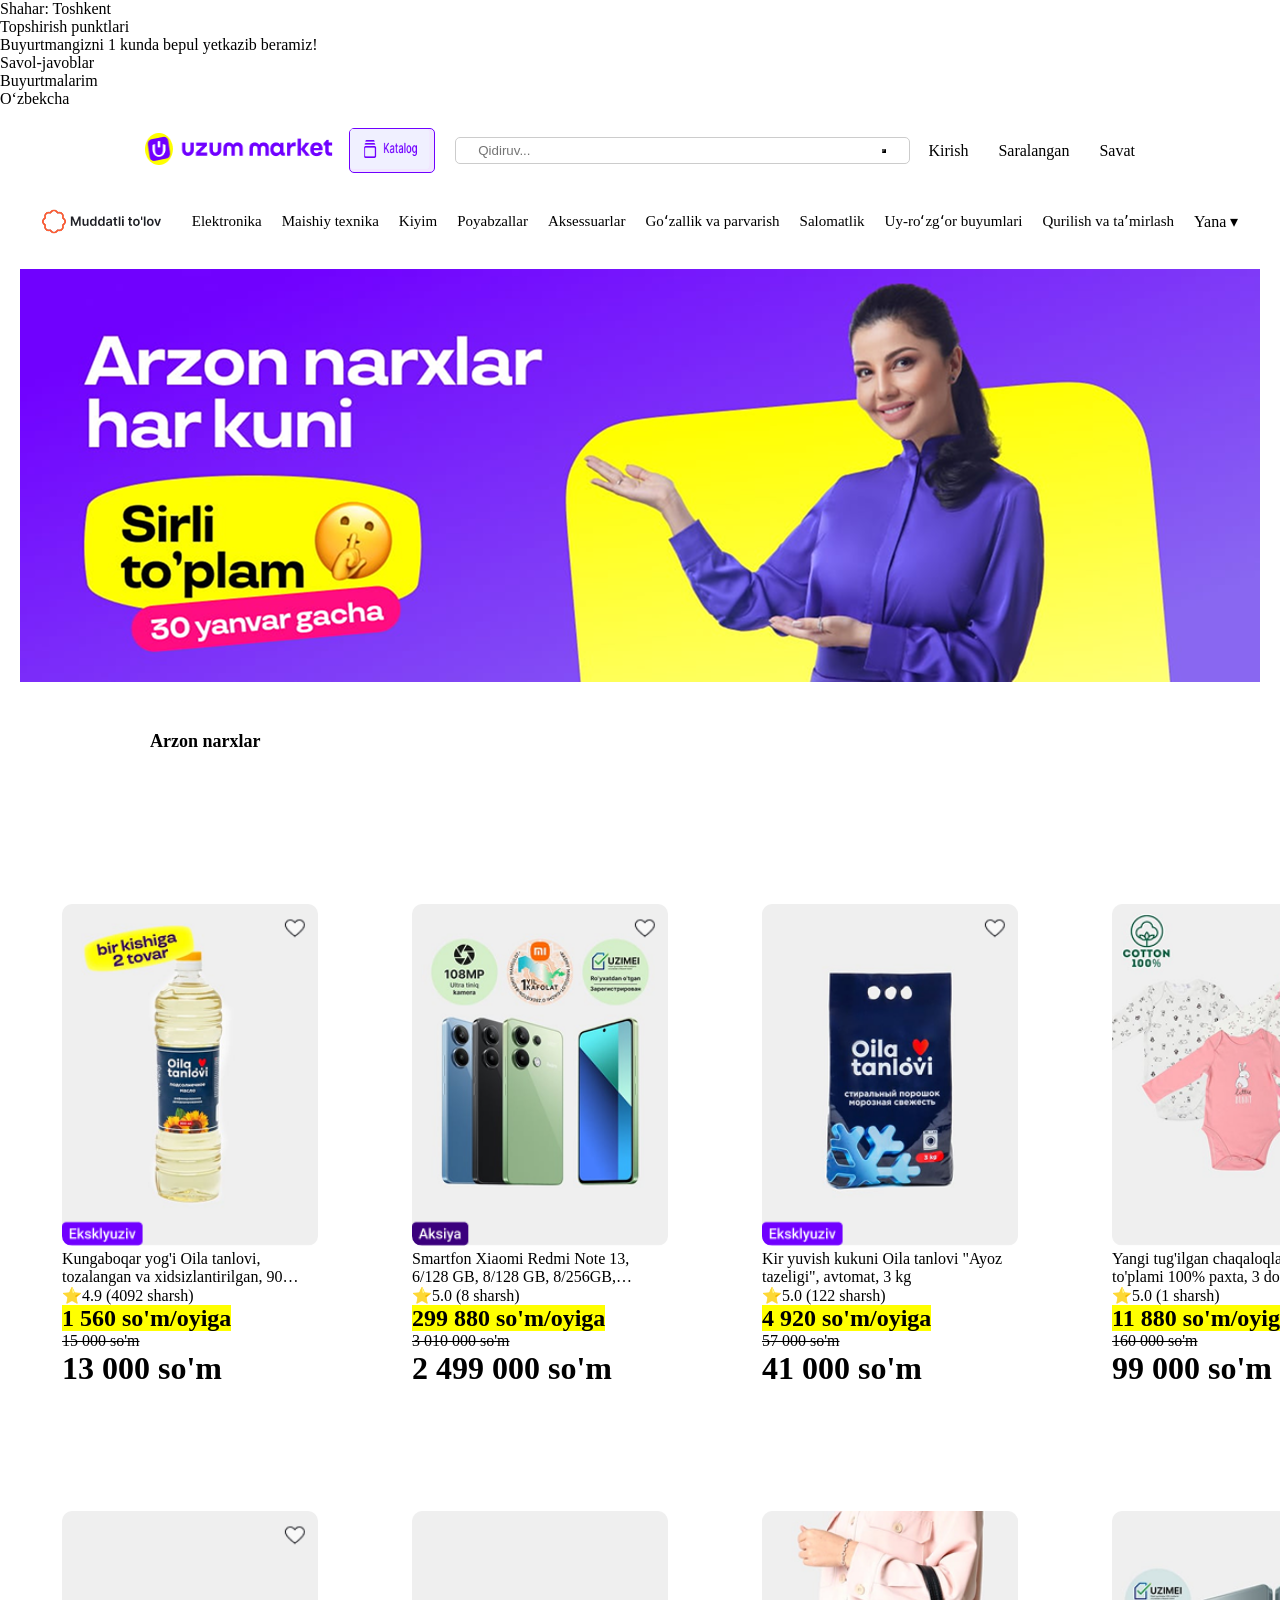
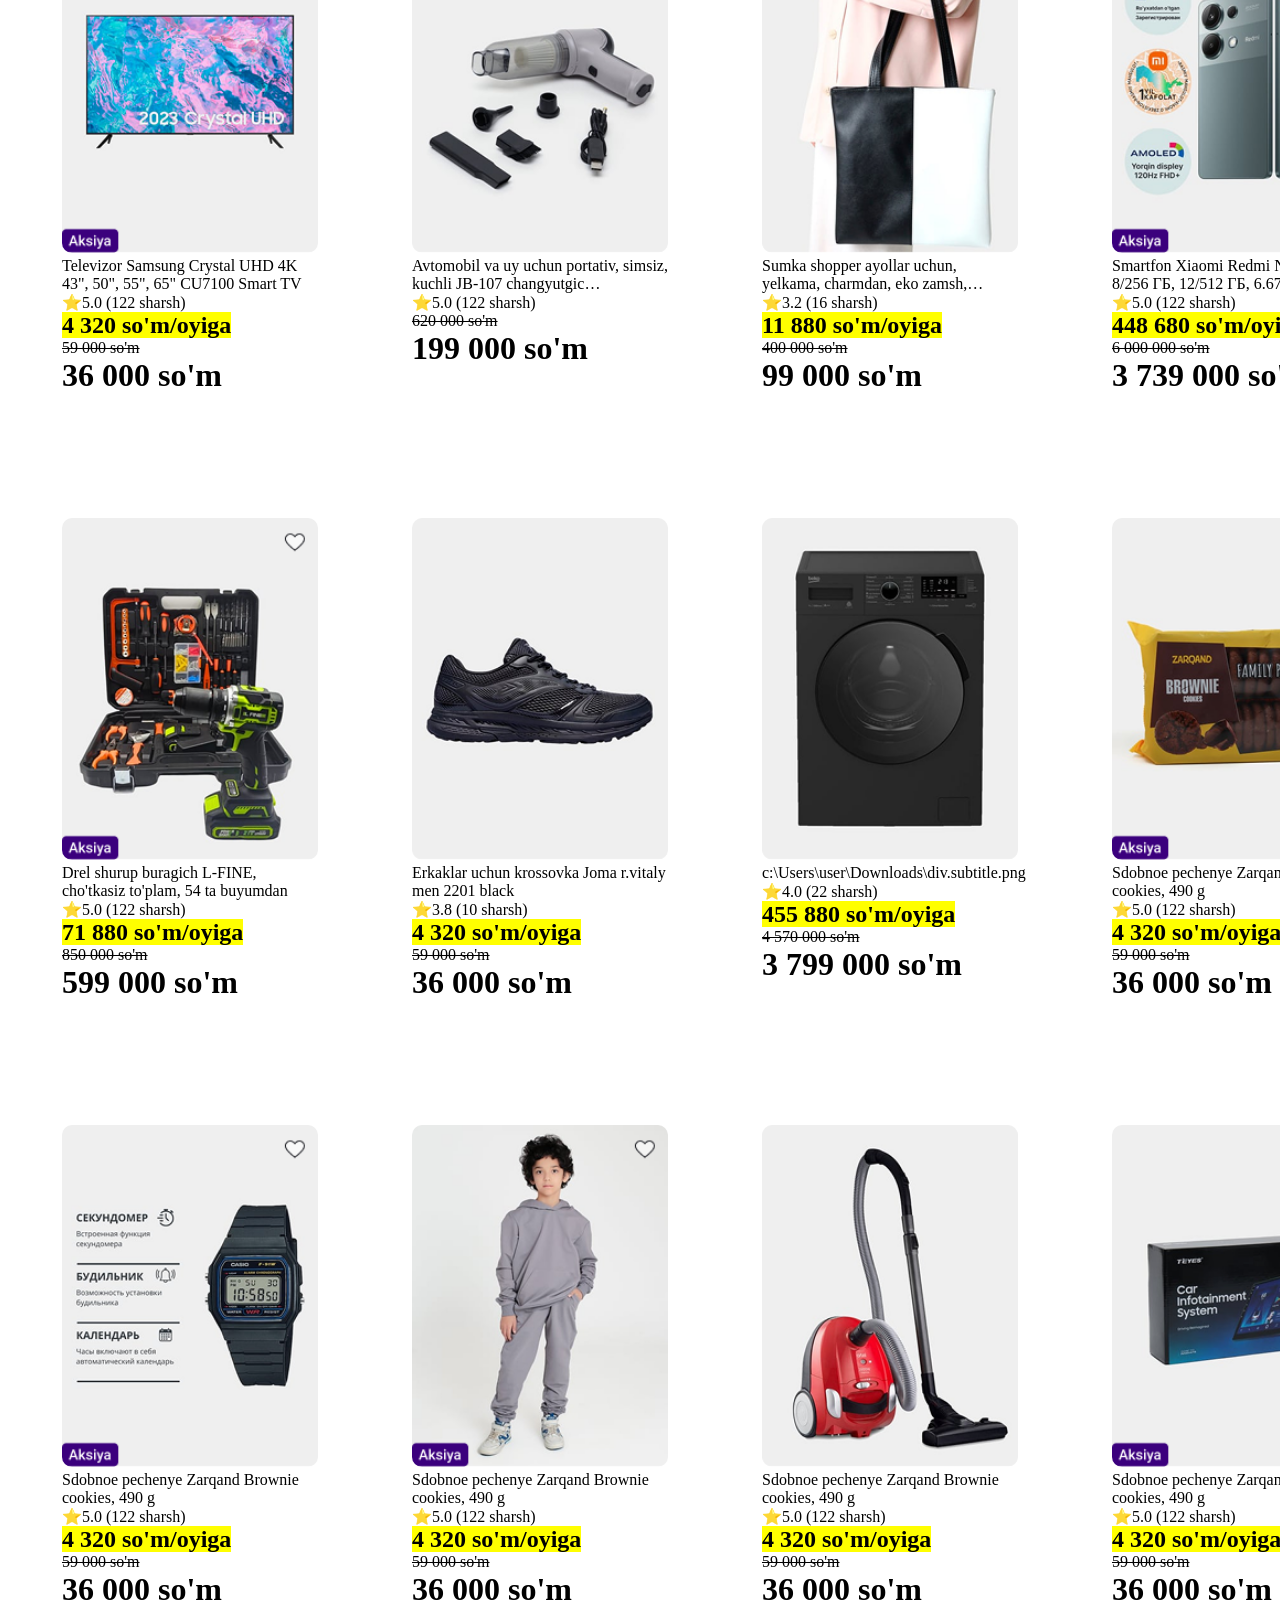
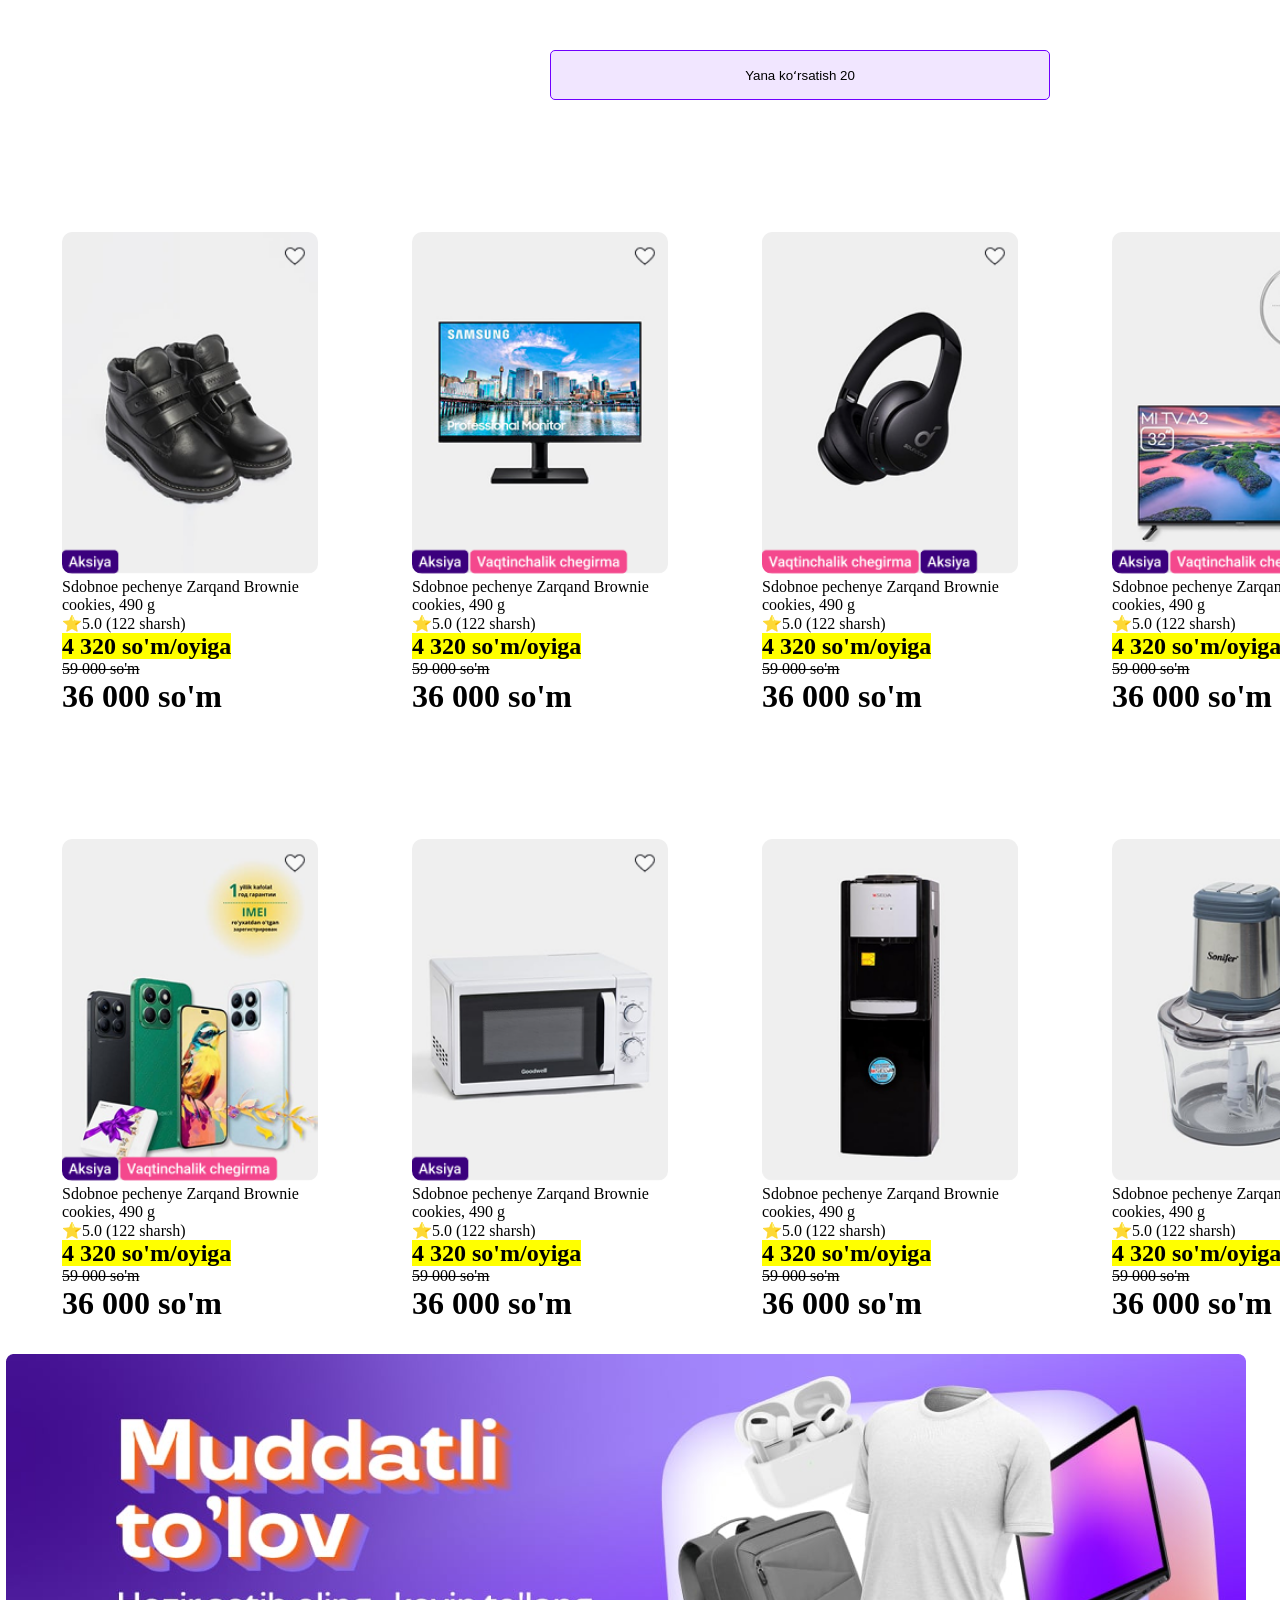
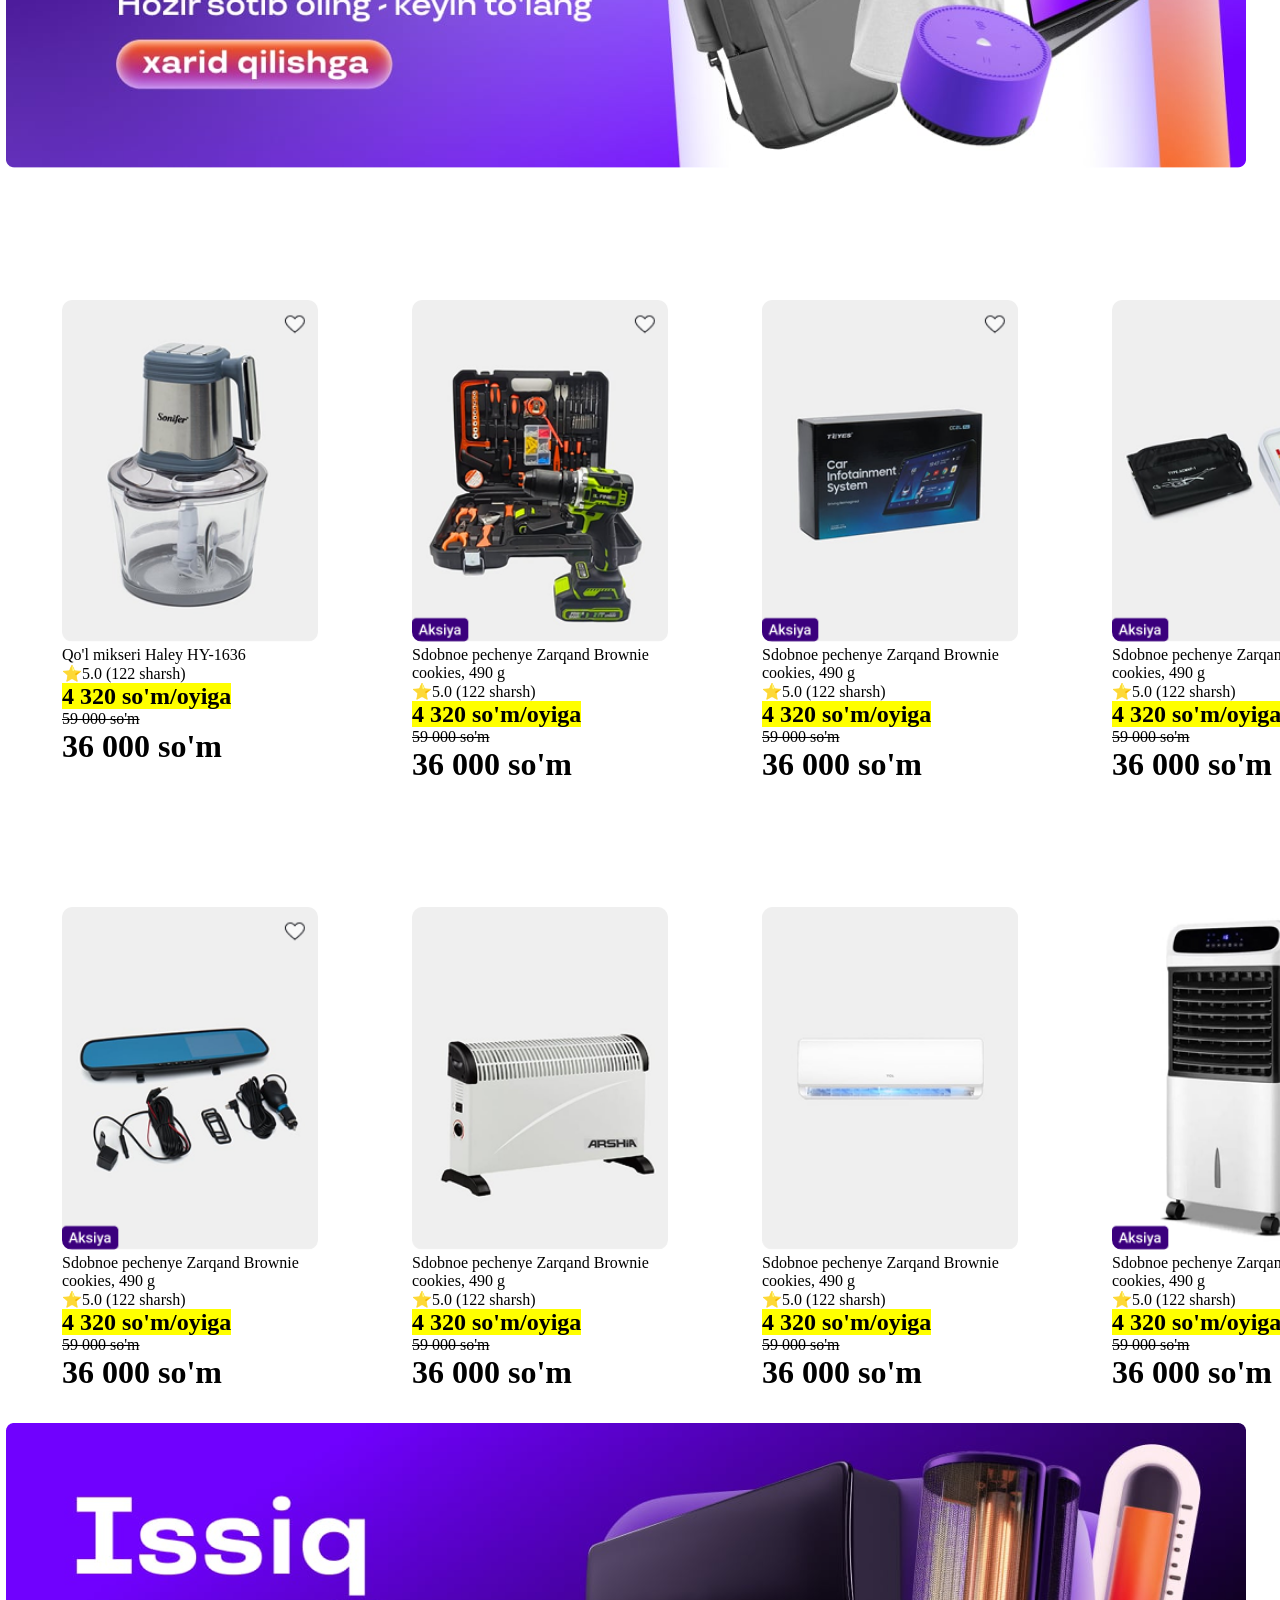
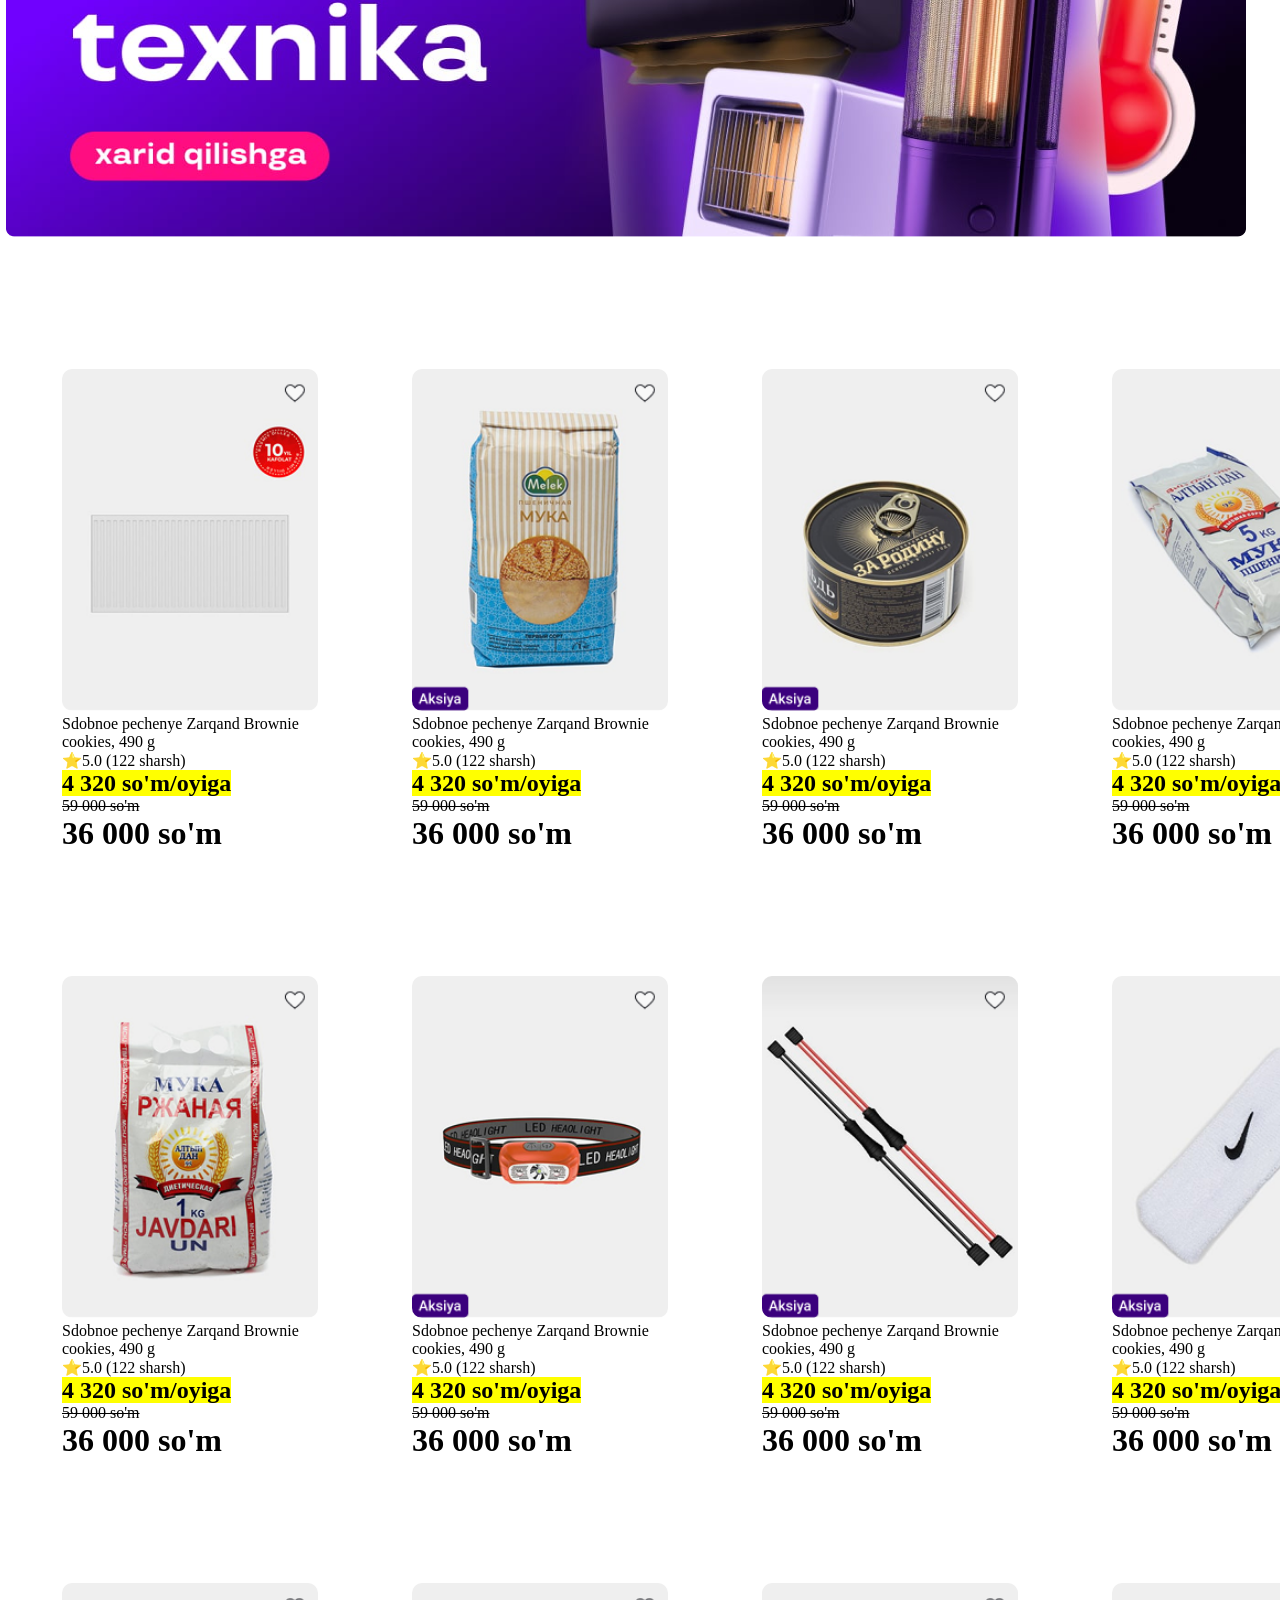
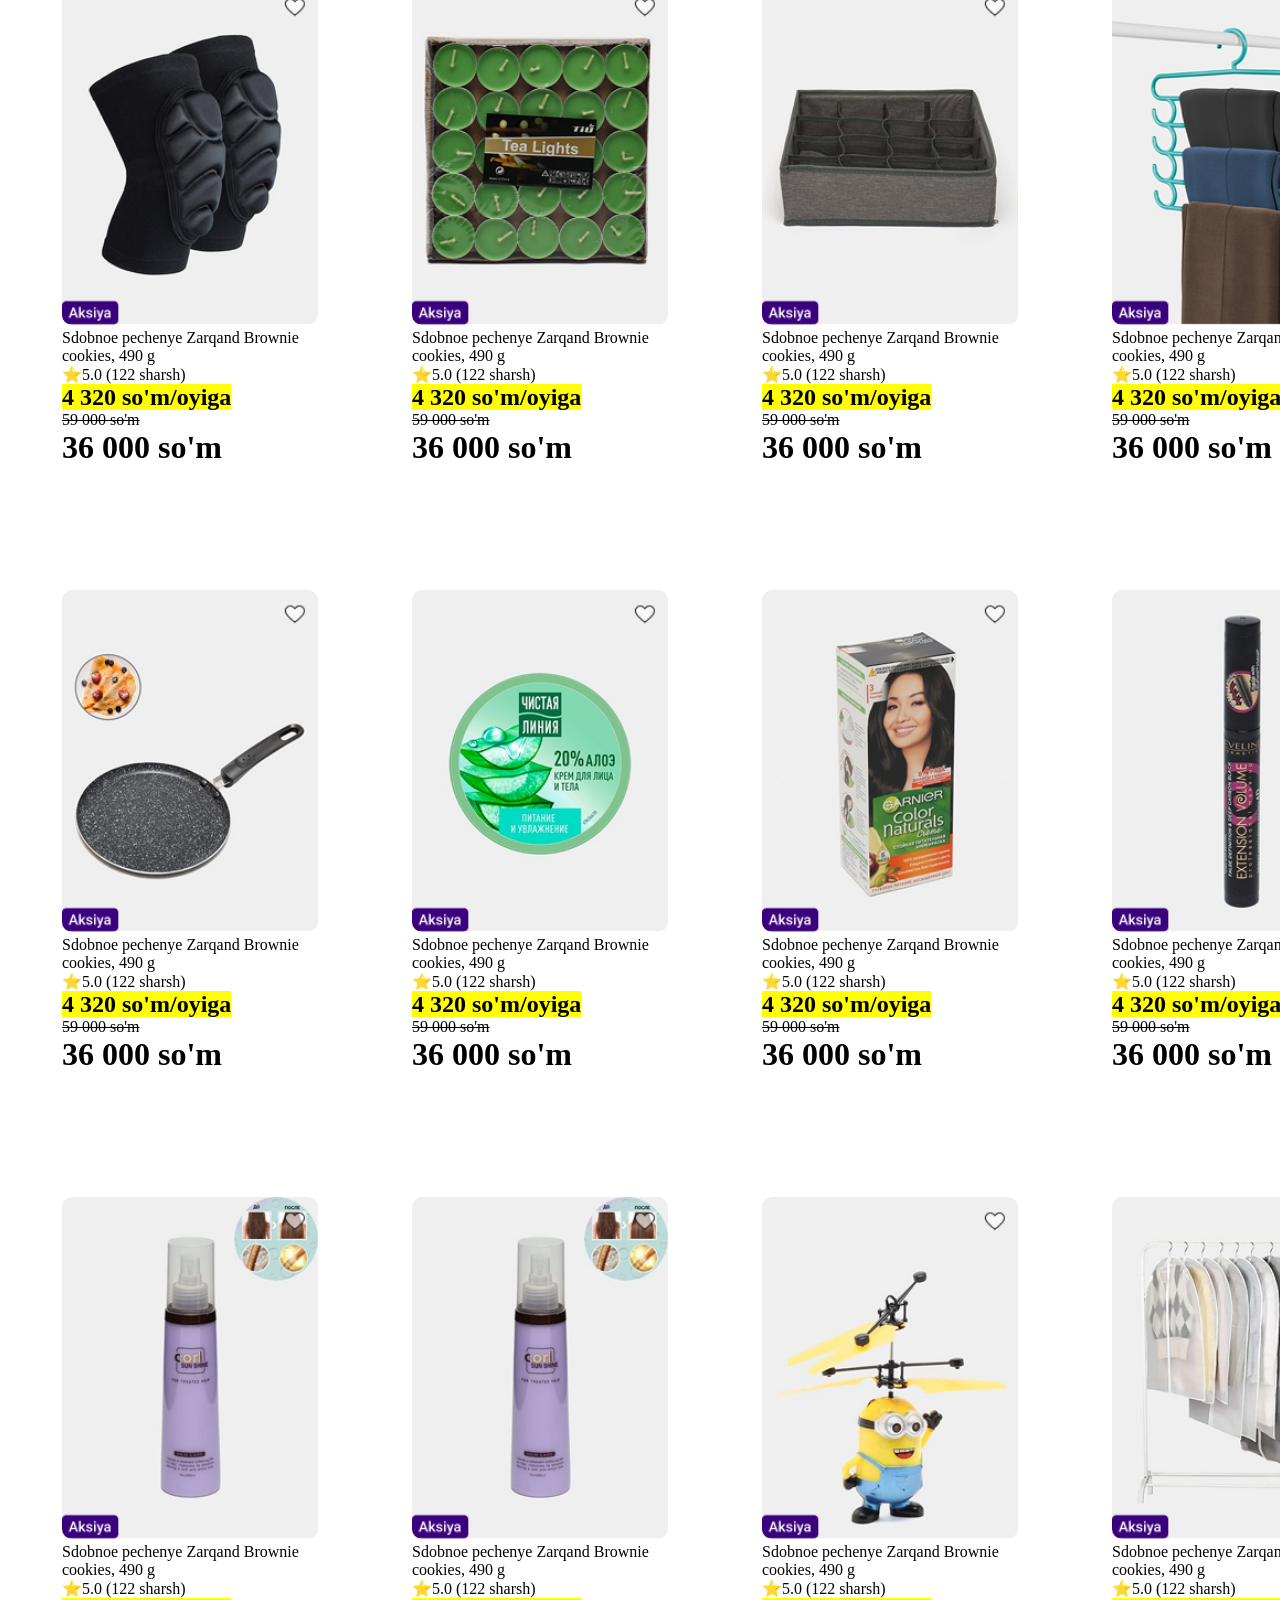
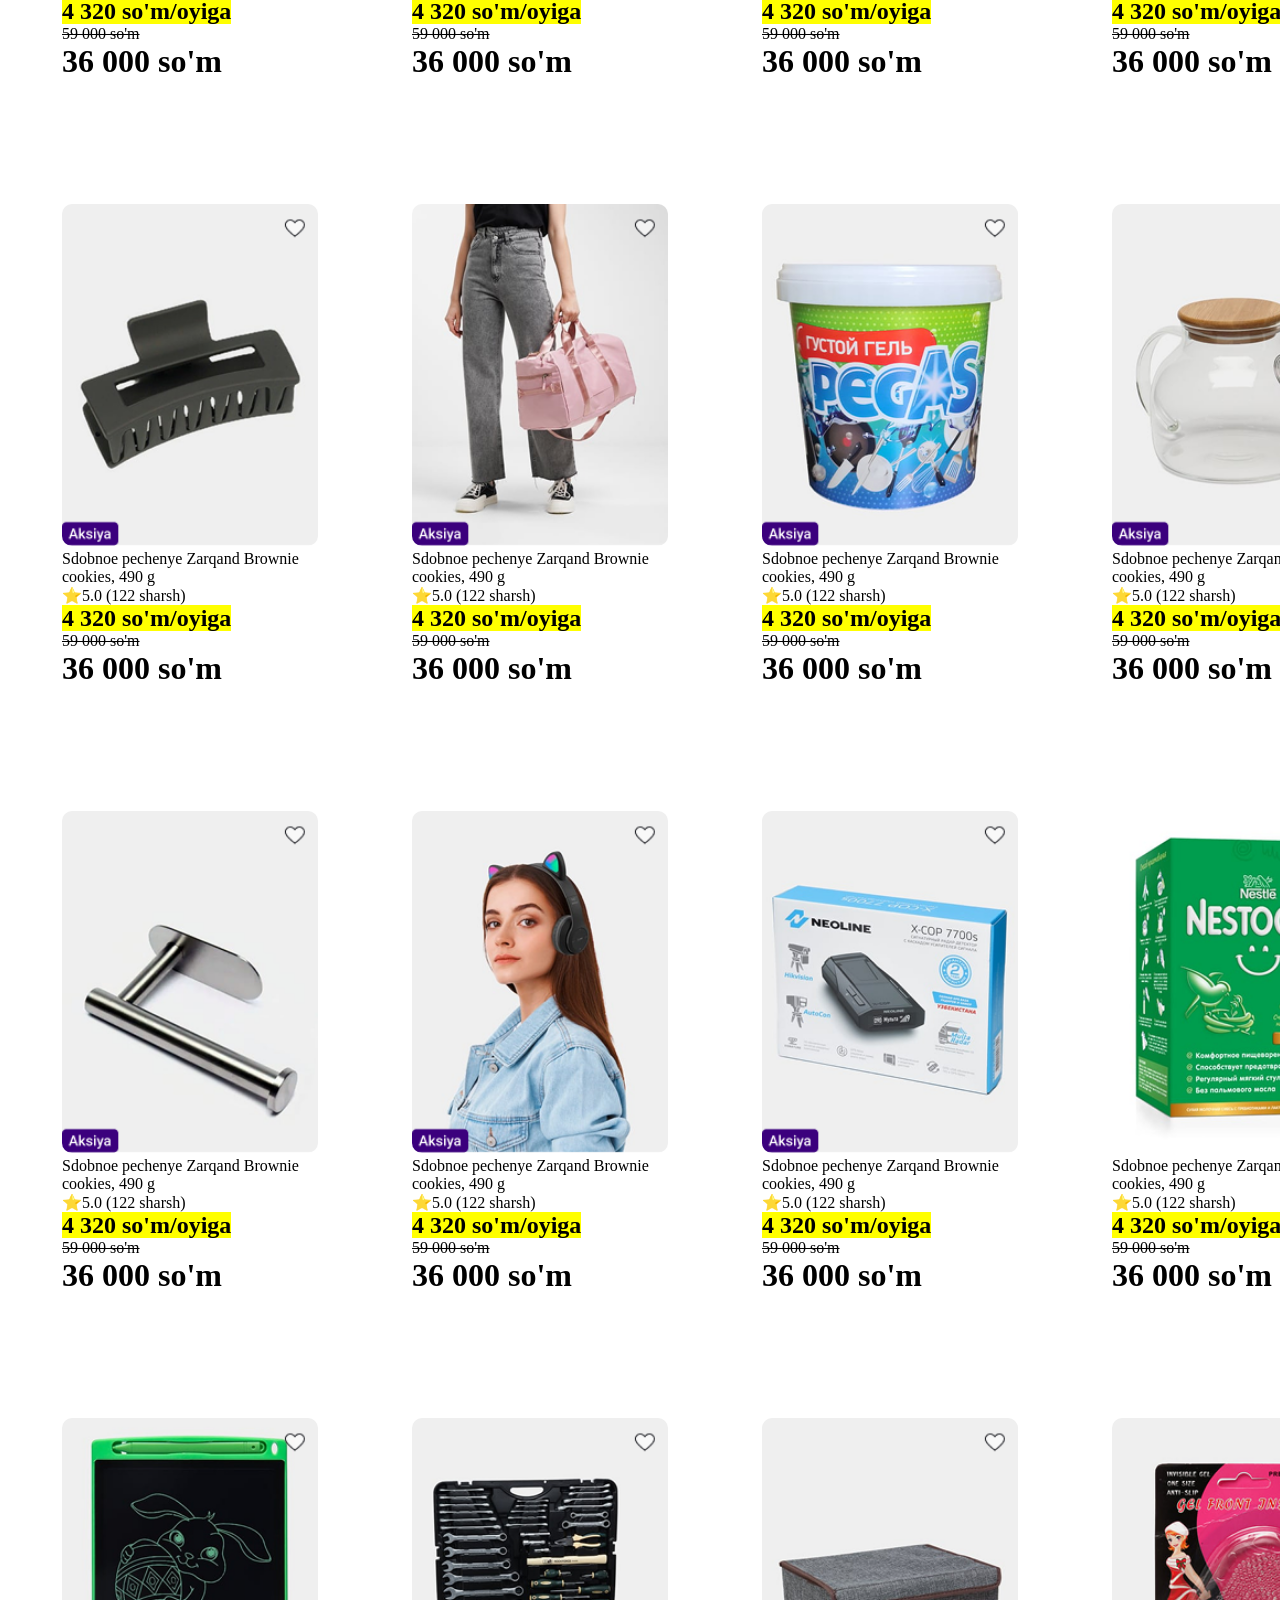
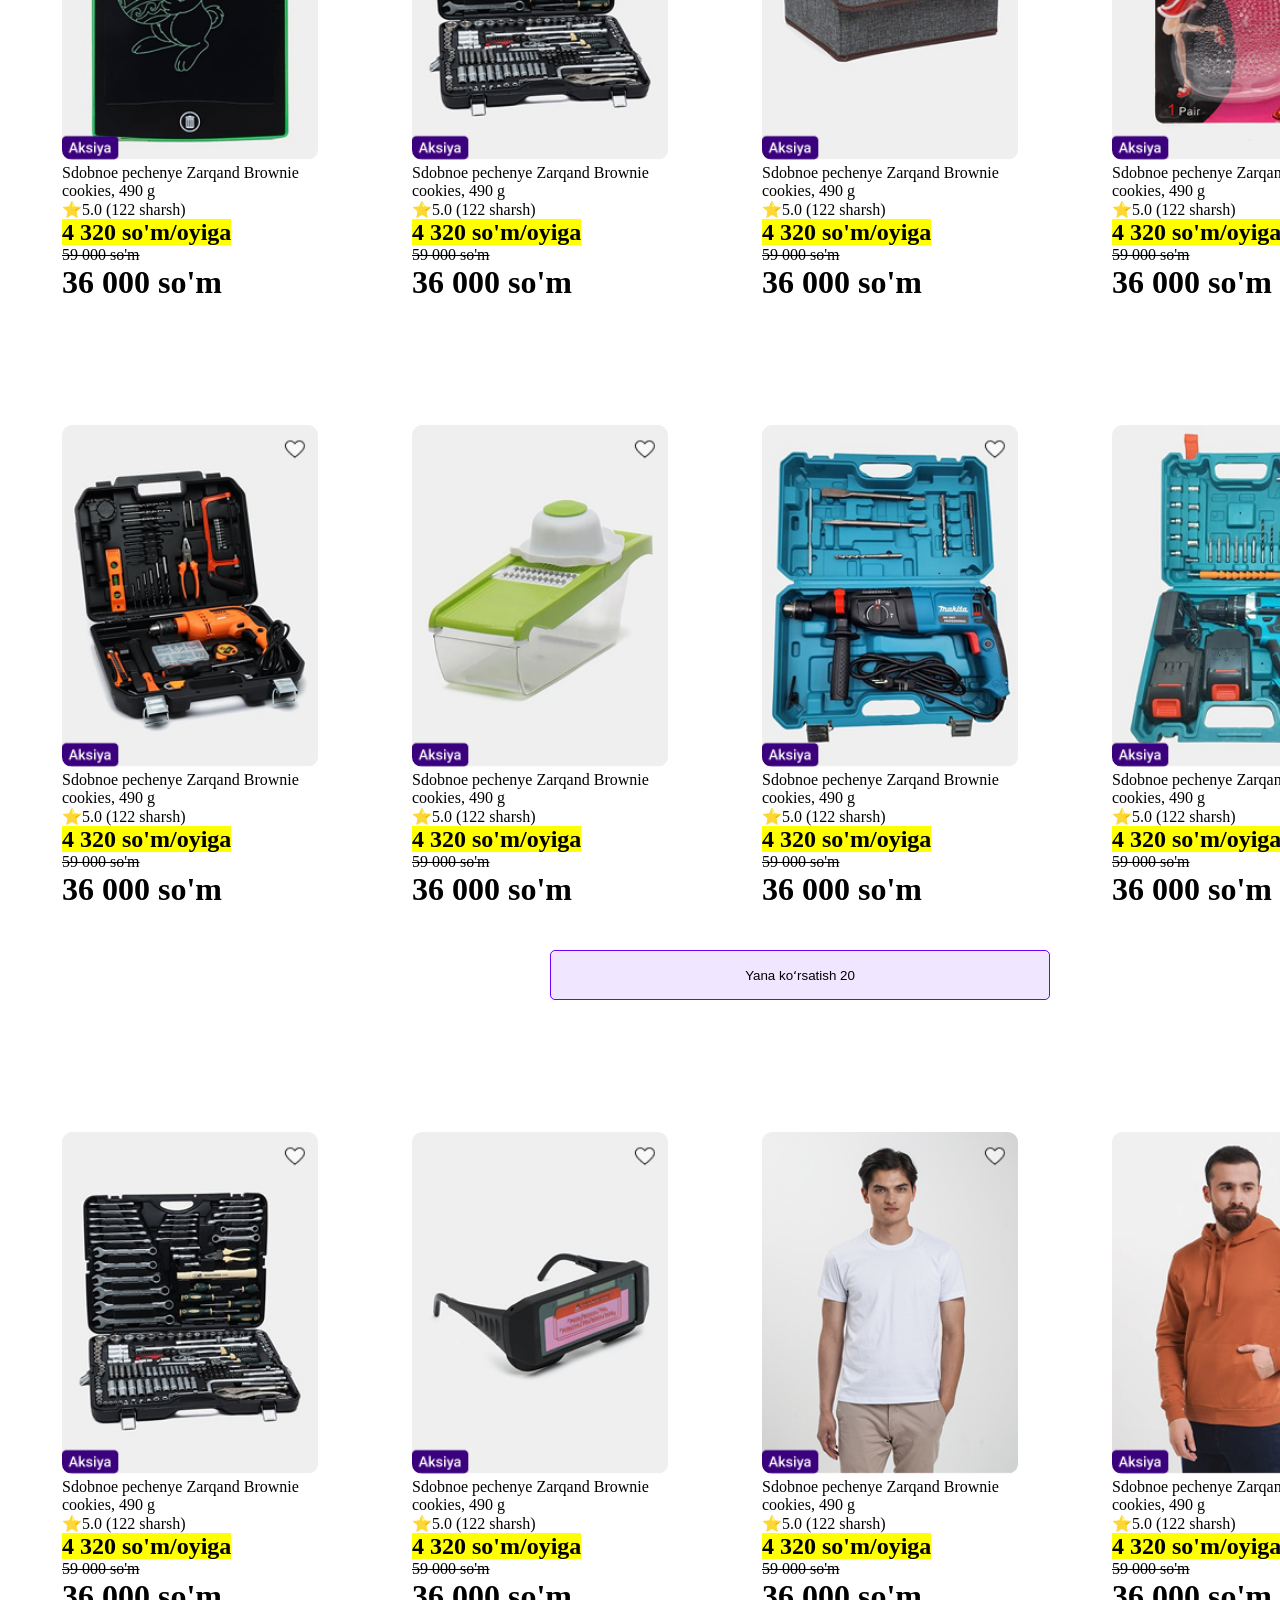
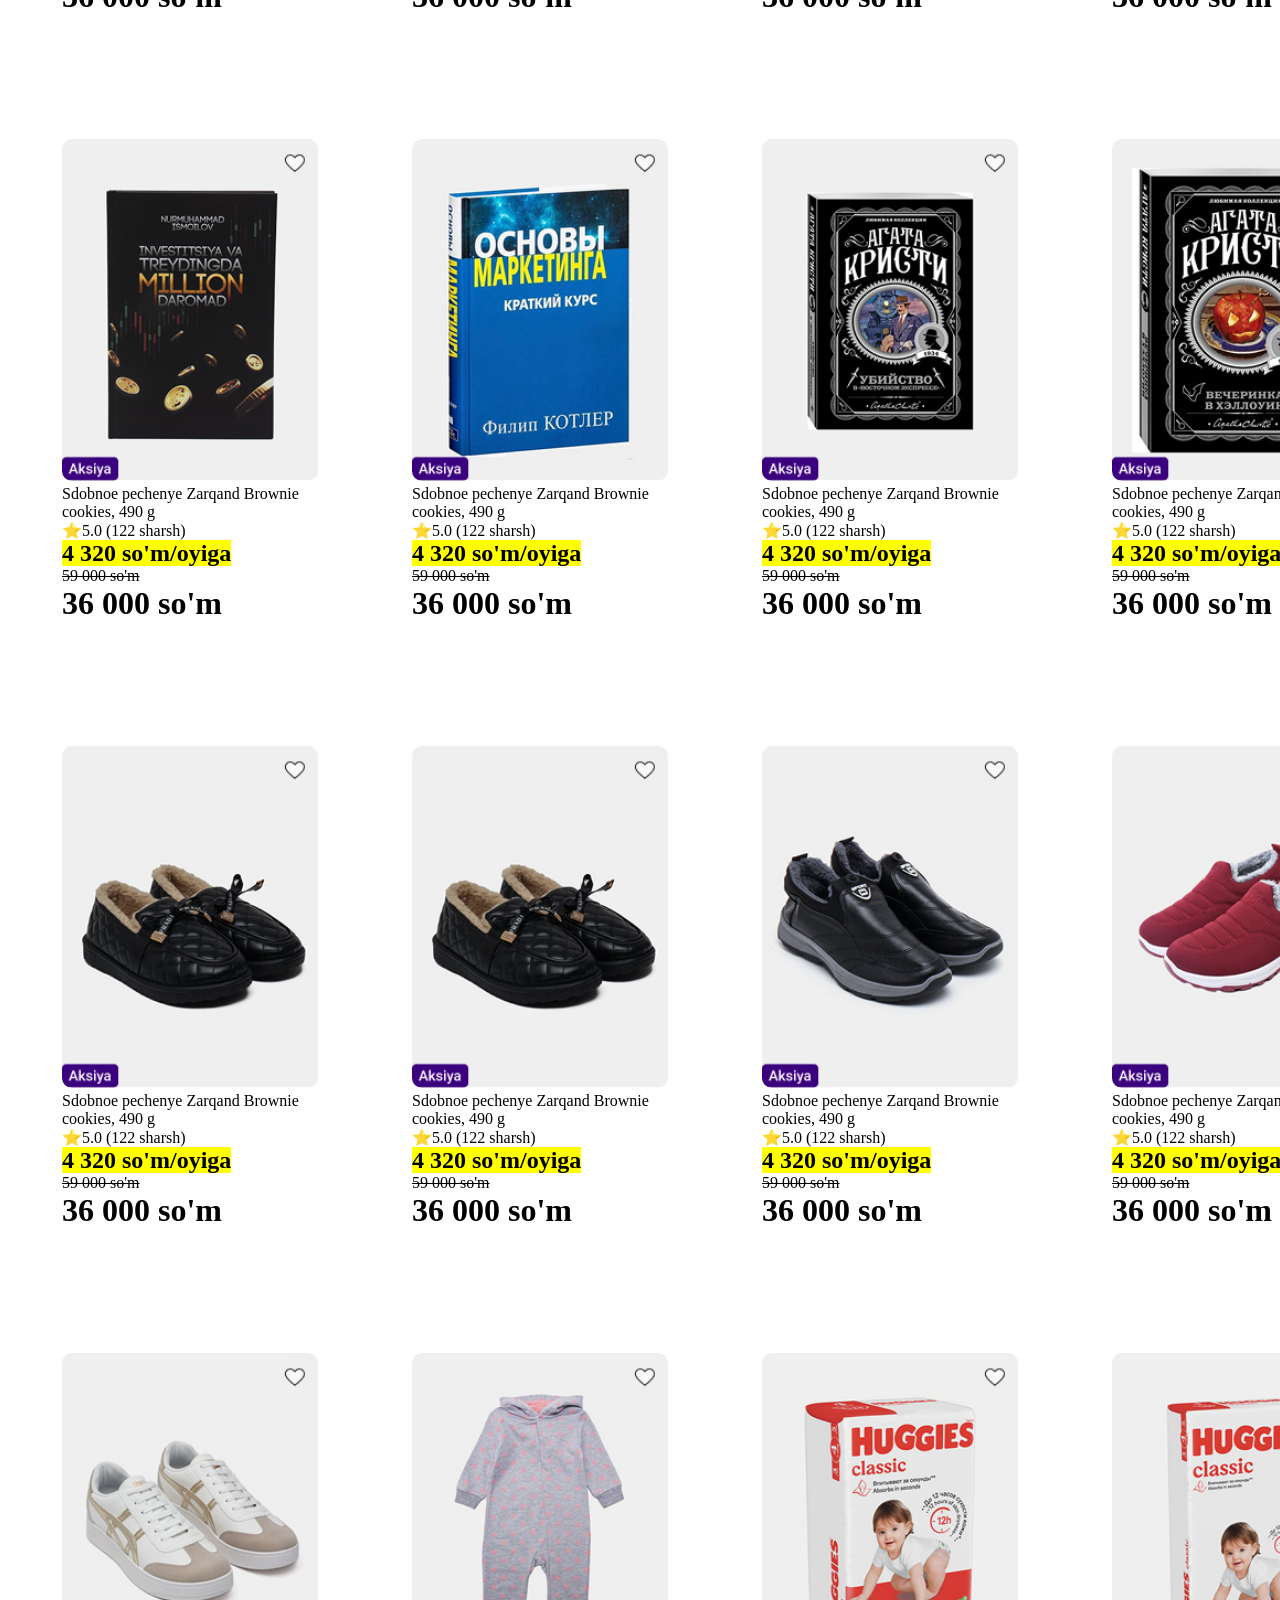
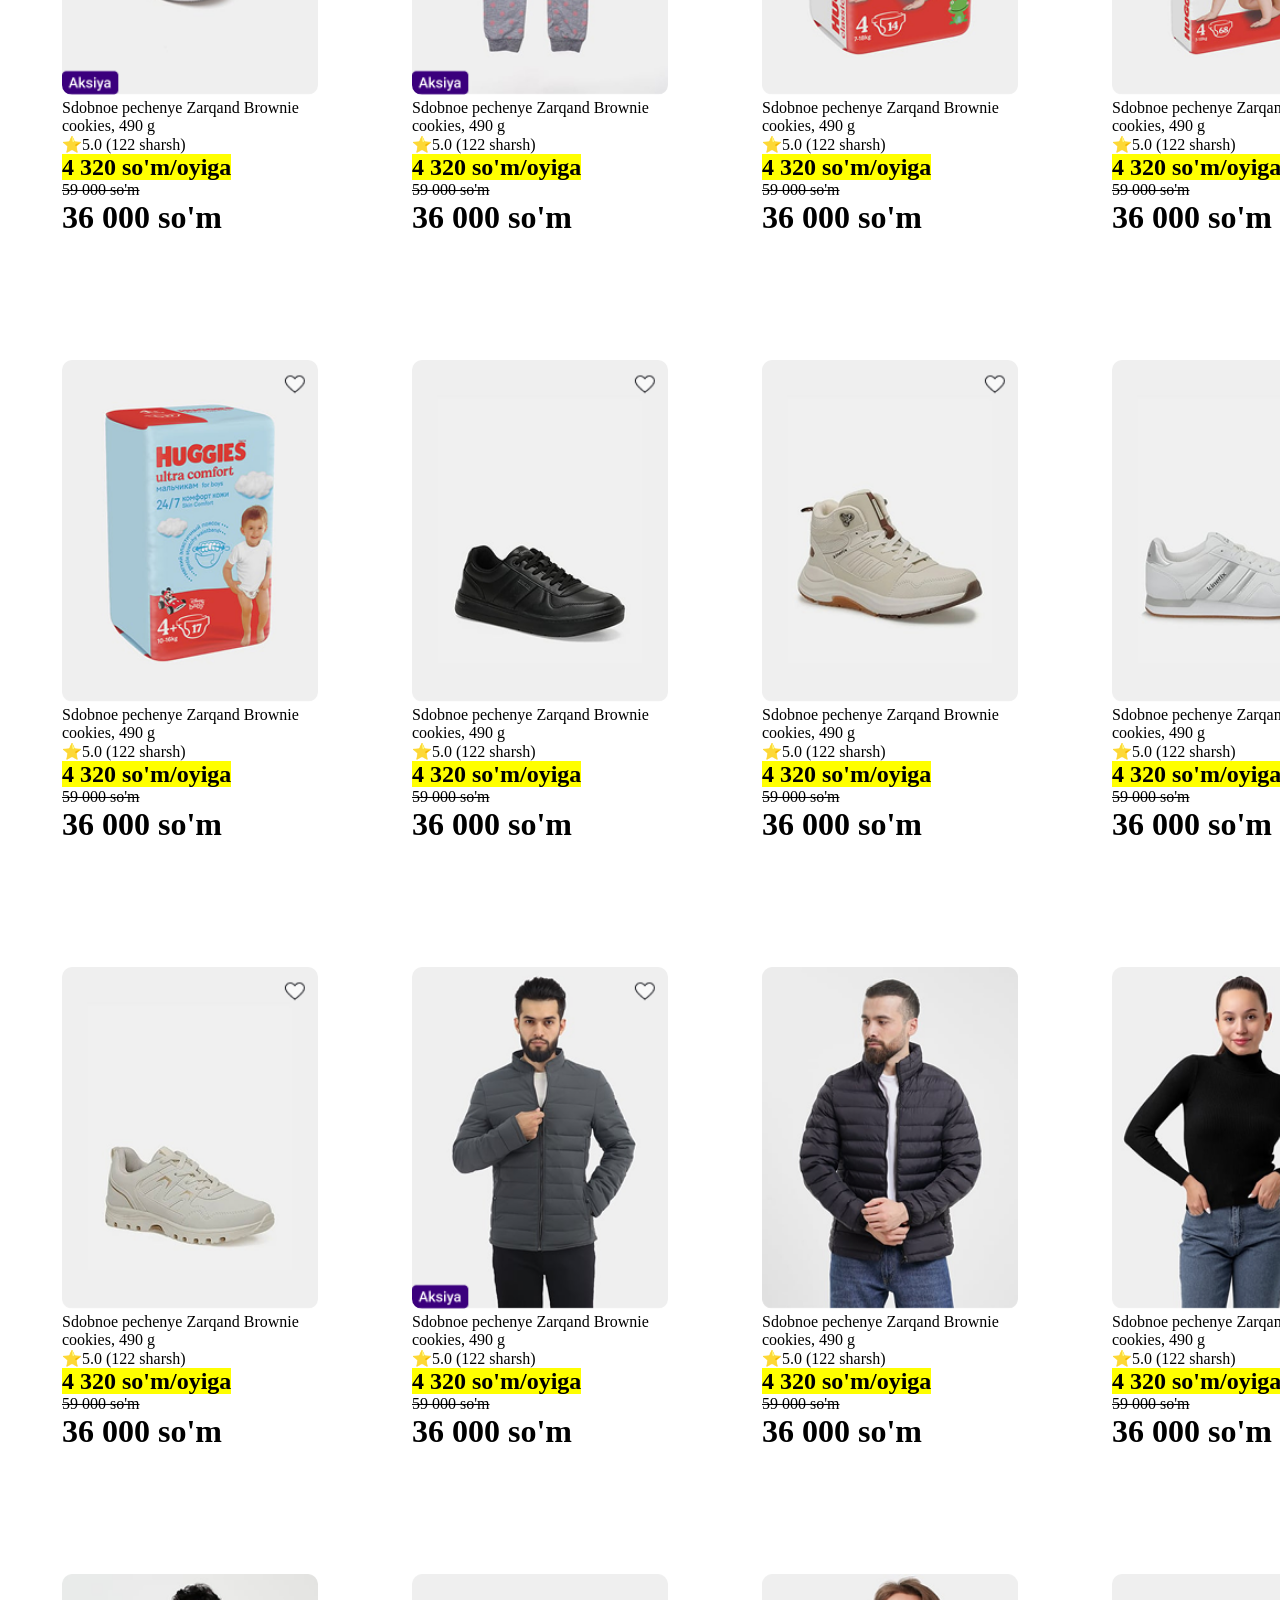
==== index.html @ bfeea7b7 "first commit" ====
<!DOCTYPE html>
<html lang="en">

<head>
  <meta charset="UTF-8">
  <meta name="viewport" content="width=device-width, initial-scale=1.0">
  <title>Uzum Market</title>
  <link rel="stylesheet" href="./style.css">
  <link rel="stylesheet" href="https://cdnjs.cloudflare.com/ajax/libs/font-awesome/7.0.1/css/all.min.css"
    integrity="sha512-2SwdPD6INVrV/lHTZbO2nodKhrnDdJK9/kg2XD1r9uGqPo1cUbujc+IYdlYdEErWNu69gVcYgdxlmVmzTWnetw=="
    crossorigin="anonymous" referrerpolicy="no-referrer" />
  <script src="https://cdn.tailwindcss.com"></script>
</head>

<body>
  <div class="w-full bg-white shadow-md">
    <div class="max-w-7xl mx-auto flex items-center justify-between px-6 py-3 text-sm">

      <div class="flex items-center gap-6 text-gray-700">
        <p class="flex items-center gap-1 hover:text-black cursor-pointer">
          <i class="fa-solid fa-location-dot"></i>
        <p class="font-medium">Shahar: Toshkent</p>
        </p>

        <p class="hover:text-black cursor-pointer transition">
          Topshirish punktlari
        </p>
      </div>

      <div class="hidden md:block text-gray-500 text-center">
        <p>Buyurtmangizni 1 kunda bepul yetkazib beramiz!</p>
      </div>

      <div class="flex items-center gap-6 text-gray-700">
        <p class="hover:text-black cursor-pointer">Savol-javoblar</p>
        <p class="hover:text-black cursor-pointer">Buyurtmalarim</p>

        <p class="flex items-center gap-2 cursor-pointer hover:text-black">
        <p>O‘zbekcha</p>
        </p>
      </div>

    </div>
  </div>
  <header class="headerone">
    <div class="logo"><img src="./div.middle-header-main-logo.png" alt="" width="215" height="32" loading="lazy"
        decoding="async"></div>
    <div class="tizim">
      <div class="katalog">
        <button><img src="./Button_margin.png" alt="" width="84" height="40" loading="lazy" decoding="async"></button>
      </div>
      <div class="search">
        <input type="search" placeholder="Qidiruv...">
        <button><i class="fa-solid fa-magnifying-glass"></i></button>
      </div>
    </div>
    <div class="icon">
      <div class="user hover:text-black cursor-pointer"><i class="fa-regular fa-user"></i> Kirish</div>
      <div class="saralangan hover:text-black cursor-pointer"><i class="fa-regular fa-heart"></i> Saralangan</div>
      <div class="savat hover:text-black cursor-pointer"><i class="fa-solid fa-shopping-cart"></i> Savat</div>
    </div>
  </header>
  <header class="headertwo">
    <img src="./Item_margin.png" alt="" width="130" height="36" loading="lazy" decoding="async">
    <nav>
      <ul>
        <li>Elektronika</li>
        <li>Maishiy texnika</li>
        <li>Kiyim</li>
        <li>Poyabzallar</li>
        <li>Aksessuarlar</li>
        <li>Goʻzallik va parvarish</li>
        <li>Salomatlik</li>
        <li>Uy-roʻzgʻor buyumlari</li>
        <li>Qurilish va taʼmirlash</li>
      </ul>
    </nav>
    <p>Yana ▾</p>
  </header>
  <div class="yangiliklar">
    <img src="./Link.png" alt="" width="1240" height="414" loading="lazy" decoding="async">
  </div>
  <div class="name">
    <h1>Arzon narxlar <i class="fa-solid fa-angle-right "></i></h1>
  </div>

  <!-- PRODUCTS -->
  <div class="products">
    <div class="cards">
      <div class="card">
        <img src="./div.product-card-image.png" alt="">
        <div>
          <p>Kungaboqar yog'i Oila tanlovi, tozalangan va xidsizlantirilgan, 90… </p>
        </div>
        <div>

          <p>⭐4.9 (4092 sharsh)</p>
        </div>
        <div>
          <h2><mark>1 560 so'm/oyiga</mark></h2>
        </div>
        <div>
          <del>15 000 so'm</del>
        </div>
        <div>
          <h1>13 000 so'm</h1>
        </div>
      </div>
      <div class="card">
        <img src="./div.product-card-image (1).png" alt="">
        <div>
          <p>Smartfon Xiaomi Redmi Note 13, 6/128 GB, 8/128 GB, 8/256GB,…</p>
        </div>
        <div>

          <p>⭐5.0 (8 sharsh)</p>
        </div>
        <div>
          <h2><mark>299 880 so'm/oyiga</mark></h2>
        </div>
        <div>
          <del>3 010 000 so'm</del>
        </div>
        <div>
          <h1>2 499 000 so'm</h1>
        </div>
      </div>
      <div class="card">
        <img src="./div.product-card-image (2).png" alt="">
        <div>
          <p>Kir yuvish kukuni Oila tanlovi "Ayoz tazeligi", avtomat, 3 kg</p>
        </div>
        <div>

          <p>⭐5.0 (122 sharsh)</p>
        </div>
        <div>
          <h2><mark>4 920 so'm/oyiga</mark></h2>
        </div>
        <div>
          <del>57 000 so'm</del>
        </div>
        <div>
          <h1>41 000 so'm</h1>
        </div>
      </div>
      <div class="card">
        <img src="./t_product_540_high.jpg.png" alt="">
        <div>
          <p>Yangi tug'ilgan chaqaloqlar uchun tana to'plami 100% paxta, 3 dona</p>
        </div>
        <div>

          <p>⭐5.0 (1 sharsh)</p>
        </div>
        <div>
          <h2><mark>11 880 so'm/oyiga</mark></h2>
        </div>
        <div>
          <del>160 000 so'm</del>
        </div>
        <div>
          <h1>99 000 so'm</h1>
        </div>
      </div>
      <div class="card">
        <img src="./div.product-card-image (3).png" alt="">
        <div>
          <p>Sdobnoe pechenye Zarqand Brownie cookies, 490 g</p>
        </div>
        <div>

        </div>
        <div>
          <h2><mark>4 320 so'm/oyiga</mark></h2>
        </div>
        <div>
          <del>59 000 so'm</del>
        </div>
        <div>
          <h1>36 000 so'm</h1>
        </div>
      </div>

      <div class="card">
        <img src="./div.product-card-image (4).png" alt="">
        <div>
          <p>Televizor Samsung Crystal UHD 4K 43", 50", 55", 65" CU7100 Smart TV</p>
        </div>
        <div>
          <p>⭐5.0 (122 sharsh)</p>
        </div>
        <div>
          <h2><mark>4 320 so'm/oyiga</mark></h2>
        </div>
        <div>
          <del>59 000 so'm</del>
        </div>
        <div>
          <h1>36 000 so'm</h1>
        </div>
      </div>
      <div class="card">
        <img src="./t_product_540_high.jpg (1).png" alt="">
        <div>
          <p>Avtomobil va uy uchun portativ, simsiz, kuchli JB-107 changyutgic…</p>
        </div>
        <div>
          <p>⭐5.0 (122 sharsh)</p>
        </div>
        <div>
          <h2><mark></mark></h2>
        </div>
        <div>
          <del>620 000 so'm</del>
        </div>
        <div>
          <h1>199 000 so'm</h1>
        </div>
      </div>
      <div class="card">
        <img src="./t_product_540_high.jpg (2).png" alt="">
        <div>
          <p>Sumka shopper ayollar uchun, yelkama, charmdan, eko zamsh,…</p>
        </div>
        <div>
          <p>⭐3.2 (16 sharsh)</p>
        </div>
        <div>
          <h2><mark>11 880 so'm/oyiga</mark></h2>
        </div>
        <div>
          <del>400 000 so'm</del>
        </div>
        <div>
          <h1>99 000 so'm</h1>
        </div>
      </div>
      <div class="card">
        <img src="./div.product-card-image (5).png" alt="">
        <div>
          <p>Smartfon Xiaomi Redmi Note 13 Pro, 8/256 ГБ, 12/512 ГБ, 6.67", 1…</p>
        </div>
        <div>
          <p>⭐5.0 (122 sharsh)</p>
        </div>
        <div>
          <h2><mark>448 680 so'm/oyiga</mark></h2>
        </div>
        <div>
          <del>6 000 000 so'm</del>
        </div>
        <div>
          <h1>3 739 000 so'm</h1>
        </div>
      </div>

      <div class="card">
        <img src="./div.product-card-image (6).png" alt="">
        <div>
          <p>Yostiqlar to'plami, bambukdan, gipoallergenli, ekologik toza, 70 *…</p>
        </div>
        <div>
          <p>⭐4.7 (29 sharsh)</p>
        </div>
        <div>
          <h2><mark>4 320 so'm/oyiga</mark></h2>
        </div>
        <div>
          <del>89 000 so'm</del>
        </div>
        <div>
          <h1>89 000 so'm</h1>
        </div>
      </div>
      <div class="card">
        <img src="./div.product-card-image (7).png" alt="">
        <div>
          <p>Drel shurup buragich L-FINE, cho'tkasiz to'plam, 54 ta buyumdan</p>
        </div>
        <div>
          <p>⭐5.0 (122 sharsh)</p>
        </div>
        <div>
          <h2><mark>71 880 so'm/oyiga</mark></h2>
        </div>
        <div>
          <del>850 000 so'm</del>
        </div>
        <div>
          <h1>599 000 so'm</h1>
        </div>
      </div>
      <div class="card">
        <img src="./t_product_540_high.jpg (4).png" alt="">
        <div>
          <p>Erkaklar uchun krossovka Joma r.vitaly men 2201 black</p>
        </div>
        <div>
          <p>⭐3.8 (10 sharsh)</p>
        </div>
        <div>
          <h2><mark>4 320 so'm/oyiga</mark></h2>
        </div>
        <div>
          <del>59 000 so'm</del>
        </div>
        <div>
          <h1>36 000 so'm</h1>
        </div>
      </div>
      <div class="card">
        <img src="./t_product_540_high.jpg (5).png" alt="">
        <div>
          <p>c:\Users\user\Downloads\div.subtitle.png</p>
        </div>
        <div>
          <p>⭐4.0 (22 sharsh)</p>
        </div>
        <div>
          <h2><mark>455 880 so'm/oyiga</mark></h2>
        </div>
        <div>
          <del>4 570 000 so'm</del>
        </div>
        <div>
          <h1>3 799 000 so'm</h1>
        </div>
      </div>
      <div class="card">
        <img src="./div.product-card-image (3).png" alt="">
        <div>
          <p>Sdobnoe pechenye Zarqand Brownie cookies, 490 g</p>
        </div>
        <div>
          <p>⭐5.0 (122 sharsh)</p>
        </div>
        <div>
          <h2><mark>4 320 so'm/oyiga</mark></h2>
        </div>
        <div>
          <del>59 000 so'm</del>
        </div>
        <div>
          <h1>36 000 so'm</h1>
        </div>
      </div>
      <div class="card">
        <img src="./div.product-card-image (8).png" alt="">
        <div>
          <p>Sdobnoe pechenye Zarqand Brownie cookies, 490 g</p>
        </div>
        <div>
          <p>⭐5.0 (122 sharsh)</p>
        </div>
        <div>
          <h2><mark>4 320 so'm/oyiga</mark></h2>
        </div>
        <div>
          <del>59 000 so'm</del>
        </div>
        <div>
          <h1>36 000 so'm</h1>
        </div>
      </div>
      <div class="card">
        <img src="./div.product-card-image (9).png" alt="">
        <div>
          <p>Sdobnoe pechenye Zarqand Brownie cookies, 490 g</p>
        </div>
        <div>
          <p>⭐5.0 (122 sharsh)</p>
        </div>
        <div>
          <h2><mark>4 320 so'm/oyiga</mark></h2>
        </div>
        <div>
          <del>59 000 so'm</del>
        </div>
        <div>
          <h1>36 000 so'm</h1>
        </div>
      </div>
      <div class="card">
        <img src="./div.product-card-image (10).png" alt="">
        <div>
          <p>Sdobnoe pechenye Zarqand Brownie cookies, 490 g</p>
        </div>
        <div>
          <p>⭐5.0 (122 sharsh)</p>
        </div>
        <div>
          <h2><mark>4 320 so'm/oyiga</mark></h2>
        </div>
        <div>
          <del>59 000 so'm</del>
        </div>
        <div>
          <h1>36 000 so'm</h1>
        </div>
      </div>
      <div class="card">
        <img src="./t_product_540_high.jpg (6).png" alt="">
        <div>
          <p>Sdobnoe pechenye Zarqand Brownie cookies, 490 g</p>
        </div>
        <div>
          <p>⭐5.0 (122 sharsh)</p>
        </div>
        <div>
          <h2><mark>4 320 so'm/oyiga</mark></h2>
        </div>
        <div>
          <del>59 000 so'm</del>
        </div>
        <div>
          <h1>36 000 so'm</h1>
        </div>
      </div>
      <div class="card">
        <img src="./div.product-card-image (11).png" alt="">
        <div>
          <p>Sdobnoe pechenye Zarqand Brownie cookies, 490 g</p>
        </div>
        <div>
          <p>⭐5.0 (122 sharsh)</p>
        </div>
        <div>
          <h2><mark>4 320 so'm/oyiga</mark></h2>
        </div>
        <div>
          <del>59 000 so'm</del>
        </div>
        <div>
          <h1>36 000 so'm</h1>
        </div>
      </div>
      <div class="card">
        <img src="./div.product-card-image (12).png" alt="">
        <div>
          <p>Sdobnoe pechenye Zarqand Brownie cookies, 490 g</p>
        </div>
        <div>
          <p>⭐5.0 (122 sharsh)</p>
        </div>
        <div>
          <h2><mark>4 320 so'm/oyiga</mark></h2>
        </div>
        <div>
          <del>59 000 so'm</del>
        </div>
        <div>
          <h1>36 000 so'm</h1>
        </div>
      </div>
    </div>

      <button class="btn1">Yana koʻrsatish 20</button>
    <div class="cards">
      <div class="card">
            <img src="./div.product-card-image (13).png" alt="">
          <div>
            <p>Sdobnoe pechenye Zarqand Brownie cookies, 490 g</p>
          </div>
          <div>
            <p>⭐5.0 (122 sharsh)</p>
          </div>
          <div>
            <h2><mark>4 320 so'm/oyiga</mark></h2>
          </div>
          <div>
            <del>59 000 so'm</del>
          </div>
          <div>
            <h1>36 000 so'm</h1>
          </div>
        </div>
        <div class="card">
            <img src="./div.product-card-image (14).png" alt="">
          <div>
            <p>Sdobnoe pechenye Zarqand Brownie cookies, 490 g</p>
          </div>
          <div>
            <p>⭐5.0 (122 sharsh)</p>
          </div>
          <div>
            <h2><mark>4 320 so'm/oyiga</mark></h2>
          </div>
          <div>
            <del>59 000 so'm</del>
          </div>
          <div>
            <h1>36 000 so'm</h1>
          </div>
        </div>
        <div class="card">
            <img src="./div.product-card-image (15).png" alt="">
          <div>
            <p>Sdobnoe pechenye Zarqand Brownie cookies, 490 g</p>
          </div>
          <div>
            <p>⭐5.0 (122 sharsh)</p>
          </div>
          <div>
            <h2><mark>4 320 so'm/oyiga</mark></h2>
          </div>
          <div>
            <del>59 000 so'm</del>
          </div>
          <div>
            <h1>36 000 so'm</h1>
          </div>
        </div>
        <div class="card">
            <img src="./div.product-card-image (16).png" alt="">
          <div>
            <p>Sdobnoe pechenye Zarqand Brownie cookies, 490 g</p>
          </div>
          <div>
            <p>⭐5.0 (122 sharsh)</p>
          </div>
          <div>
            <h2><mark>4 320 so'm/oyiga</mark></h2>
          </div>
          <div>
            <del>59 000 so'm</del>
          </div>
          <div>
            <h1>36 000 so'm</h1>
          </div>
        </div>
        <div class="card">
            <img src="./div.product-card-image (17).png" alt="">
          <div>
            <p>Sdobnoe pechenye Zarqand Brownie cookies, 490 g</p>
          </div>
          <div>
            <p>⭐5.0 (122 sharsh)</p>
          </div>
          <div>
            <h2><mark>4 320 so'm/oyiga</mark></h2>
          </div>
          <div>
            <del>59 000 so'm</del>
          </div>
          <div>
            <h1>36 000 so'm</h1>
          </div>
        </div>
        <div class="card">
            <img src="./div.product-card-image (18).png" alt="">
          <div>
            <p>Sdobnoe pechenye Zarqand Brownie cookies, 490 g</p>
          </div>
          <div>
            <p>⭐5.0 (122 sharsh)</p>
          </div>
          <div>
            <h2><mark>4 320 so'm/oyiga</mark></h2>
          </div>
          <div>
            <del>59 000 so'm</del>
          </div>
          <div>
            <h1>36 000 so'm</h1>
          </div>
        </div>
        <div class="card">
            <img src="./div.product-card-image (19).png" alt="">
          <div>
            <p>Sdobnoe pechenye Zarqand Brownie cookies, 490 g</p>
          </div>
          <div>
            <p>⭐5.0 (122 sharsh)</p>
          </div>
          <div>
            <h2><mark>4 320 so'm/oyiga</mark></h2>
          </div>
          <div>
            <del>59 000 so'm</del>
          </div>
          <div>
            <h1>36 000 so'm</h1>
          </div>
        </div>
        <div class="card">
            <img src="./t_product_540_high.jpg (7).png" alt="">
          <div>
            <p>Sdobnoe pechenye Zarqand Brownie cookies, 490 g</p>
          </div>
          <div>
            <p>⭐5.0 (122 sharsh)</p>
          </div>
          <div>
            <h2><mark>4 320 so'm/oyiga</mark></h2>
          </div>
          <div>
            <del>59 000 so'm</del>
          </div>
          <div>
            <h1>36 000 so'm</h1>
          </div>
        </div>
        <div class="card">
            <img src="./div.product-card-image (21).png" alt="">
          <div>
            <p>Sdobnoe pechenye Zarqand Brownie cookies, 490 g</p>
          </div>
          <div>
            <p>⭐5.0 (122 sharsh)</p>
          </div>
          <div>
            <h2><mark>4 320 so'm/oyiga</mark></h2>
          </div>
          <div>
            <del>59 000 so'm</del>
          </div>
          <div>
            <h1>36 000 so'm</h1>
          </div>
       </div>
        <div class="card">
            <img src="./div.product-card-image (21).png" alt="">
          <div>
            <p>Sdobnoe pechenye Zarqand Brownie cookies, 490 g</p>
          </div>
          <div>
            <p>⭐5.0 (122 sharsh)</p>
          </div>
          <div>
            <h2><mark>4 320 so'm/oyiga</mark></h2>
          </div>
          <div>
            <del>59 000 so'm</del>
          </div>
          <div>
            <h1>36 000 so'm</h1>
          </div>
        </div>
      </div>
        <div class="yangiliklar">
          <img src="./Link (2).png" alt="">
        </div>
      <div class="cards">
        <div class="card">
            <img src="./div.product-card-image (21).png" alt="">
          <div>
            <p>Qo'l mikseri Haley HY-1636</p>
          </div>
          <div>
            <p>⭐5.0 (122 sharsh)</p>
          </div>
          <div>
            <h2><mark>4 320 so'm/oyiga</mark></h2>
          </div>
          <div>
            <del>59 000 so'm</del>
          </div>
          <div>
            <h1>36 000 so'm</h1>
          </div>
        </div>
        <div class="card">
            <img src="./div.product-card-image (23).png" alt="">
          <div>
            <p>Sdobnoe pechenye Zarqand Brownie cookies, 490 g</p>
          </div>
          <div>
            <p>⭐5.0 (122 sharsh)</p>
          </div>
          <div>
            <h2><mark>4 320 so'm/oyiga</mark></h2>
          </div>
          <div>
            <del>59 000 so'm</del>
          </div>
          <div>
            <h1>36 000 so'm</h1>
          </div>
        </div>
        <div class="card">
            <img src="./div.product-card-image (24).png" alt="">
          <div>
            <p>Sdobnoe pechenye Zarqand Brownie cookies, 490 g</p>
          </div>
          <div>
            <p>⭐5.0 (122 sharsh)</p>
          </div>
          <div>
            <h2><mark>4 320 so'm/oyiga</mark></h2>
          </div>
          <div>
            <del>59 000 so'm</del>
          </div>
          <div>
            <h1>36 000 so'm</h1>
          </div>
        </div>
        <div class="card">
            <img src="./div.product-card-image (25).png" alt="">
          <div>
            <p>Sdobnoe pechenye Zarqand Brownie cookies, 490 g</p>
          </div>
          <div>
            <p>⭐5.0 (122 sharsh)</p>
          </div>
          <div>
            <h2><mark>4 320 so'm/oyiga</mark></h2>
          </div>
          <div>
            <del>59 000 so'm</del>
          </div>
          <div>
            <h1>36 000 so'm</h1>
          </div>
        </div>
        <div class="card">
            <img src="./t_product_540_high.jpg (9).png" alt="">
          <div>
            <p>Sdobnoe pechenye Zarqand Brownie cookies, 490 g</p>
          </div>
          <div>
            <p>⭐5.0 (122 sharsh)</p>
          </div>
          <div>
            <h2><mark>4 320 so'm/oyiga</mark></h2>
          </div>
          <div>
            <del>59 000 so'm</del>
          </div>
          <div>
            <h1>36 000 so'm</h1>
          </div>
        </div>
        <div class="card">
            <img src="./div.product-card-image (26).png" alt="">
          <div>
            <p>Sdobnoe pechenye Zarqand Brownie cookies, 490 g</p>
          </div>
          <div>
            <p>⭐5.0 (122 sharsh)</p>
          </div>
          <div>
            <h2><mark>4 320 so'm/oyiga</mark></h2>
          </div>
          <div>
            <del>59 000 so'm</del>
          </div>
          <div>
            <h1>36 000 so'm</h1>
          </div>
        </div>
        <div class="card">
            <img src="./t_product_540_high.jpg (10).png" alt="">
          <div>
            <p>Sdobnoe pechenye Zarqand Brownie cookies, 490 g</p>
          </div>
          <div>
            <p>⭐5.0 (122 sharsh)</p>
          </div>
          <div>
            <h2><mark>4 320 so'm/oyiga</mark></h2>
          </div>
          <div>
            <del>59 000 so'm</del>
          </div>
          <div>
            <h1>36 000 so'm</h1>
          </div>
        </div>
        <div class="card">
            <img src="./t_product_540_high.jpg (11).png" alt="">
          <div>
            <p>Sdobnoe pechenye Zarqand Brownie cookies, 490 g</p>
          </div>
          <div>
            <p>⭐5.0 (122 sharsh)</p>
          </div>
          <div>
            <h2><mark>4 320 so'm/oyiga</mark></h2>
          </div>
          <div>
            <del>59 000 so'm</del>
          </div>
          <div>
            <h1>36 000 so'm</h1>
          </div>
        </div>
        <div class="card">
            <img src="./div.product-card-image (27).png" alt="">
          <div>
            <p>Sdobnoe pechenye Zarqand Brownie cookies, 490 g</p>
          </div>
          <div>
            <p>⭐5.0 (122 sharsh)</p>
          </div>
          <div>
            <h2><mark>4 320 so'm/oyiga</mark></h2>
          </div>
          <div>
            <del>59 000 so'm</del>
          </div>
          <div>
            <h1>36 000 so'm</h1>
          </div>
        </div>
        <div class="card">
            <img src="./div.product-card-image (28).png" alt="">
          <div>
            <p>Sdobnoe pechenye Zarqand Brownie cookies, 490 g</p>
          </div>
          <div>
            <p>⭐5.0 (122 sharsh)</p>
          </div>
          <div>
            <h2><mark>4 320 so'm/oyiga</mark></h2>
          </div>
          <div>
            <del>59 000 so'm</del>
          </div>
          <div>
            <h1>36 000 so'm</h1>
          </div>
        </div>
      </div>
        <div class="yangiliklar">
          <img src="./Link (3).png" alt="">
        </div>
      <div class="cards">
        <div class="card">
            <img src="./div.product-card-image (29).png" alt="">
          <div>
            <p>Sdobnoe pechenye Zarqand Brownie cookies, 490 g</p>
          </div>
          <div>
            <p>⭐5.0 (122 sharsh)</p>
          </div>
          <div>
            <h2><mark>4 320 so'm/oyiga</mark></h2>
          </div>
          <div>
            <del>59 000 so'm</del>
          </div>
          <div>
            <h1>36 000 so'm</h1>
          </div>
        </div>
        <div class="card">
            <img src="./div.product-card-image (30).png" alt="">
          <div>
            <p>Sdobnoe pechenye Zarqand Brownie cookies, 490 g</p>
          </div>
          <div>
            <p>⭐5.0 (122 sharsh)</p>
          </div>
          <div>
            <h2><mark>4 320 so'm/oyiga</mark></h2>
          </div>
          <div>
            <del>59 000 so'm</del>
          </div>
          <div>
            <h1>36 000 so'm</h1>
          </div>
        </div>
        <div class="card">
            <img src="./div.product-card-image (31).png" alt="">
          <div>
            <p>Sdobnoe pechenye Zarqand Brownie cookies, 490 g</p>
          </div>
          <div>
            <p>⭐5.0 (122 sharsh)</p>
          </div>
          <div>
            <h2><mark>4 320 so'm/oyiga</mark></h2>
          </div>
          <div>
            <del>59 000 so'm</del>
          </div>
          <div>
            <h1>36 000 so'm</h1>
          </div>
        </div>
        <div class="card">
            <img src="./div.product-card-image (32).png" alt="">
          <div>
            <p>Sdobnoe pechenye Zarqand Brownie cookies, 490 g</p>
          </div>
          <div>
            <p>⭐5.0 (122 sharsh)</p>
          </div>
          <div>
            <h2><mark>4 320 so'm/oyiga</mark></h2>
          </div>
          <div>
            <del>59 000 so'm</del>
          </div>
          <div>
            <h1>36 000 so'm</h1>
          </div>
        </div>
        <div class="card">
            <img src="./div.product-card-image (33).png" alt="">
          <div>
            <p>Sdobnoe pechenye Zarqand Brownie cookies, 490 g</p>
          </div>
          <div>
            <p>⭐5.0 (122 sharsh)</p>
          </div>
          <div>
            <h2><mark>4 320 so'm/oyiga</mark></h2>
          </div>
          <div>
            <del>59 000 so'm</del>
          </div>
          <div>
            <h1>36 000 so'm</h1>
          </div>
        </div>
        <div class="card">
            <img src="./div.product-card-image (34).png" alt="">
          <div>
            <p>Sdobnoe pechenye Zarqand Brownie cookies, 490 g</p>
          </div>
          <div>
            <p>⭐5.0 (122 sharsh)</p>
          </div>
          <div>
            <h2><mark>4 320 so'm/oyiga</mark></h2>
          </div>
          <div>
            <del>59 000 so'm</del>
          </div>
          <div>
            <h1>36 000 so'm</h1>
          </div>
        </div>
        <div class="card">
            <img src="./div.product-card-image (35).png" alt="">
          <div>
            <p>Sdobnoe pechenye Zarqand Brownie cookies, 490 g</p>
          </div>
          <div>
            <p>⭐5.0 (122 sharsh)</p>
          </div>
          <div>
            <h2><mark>4 320 so'm/oyiga</mark></h2>
          </div>
          <div>
            <del>59 000 so'm</del>
          </div>
          <div>
            <h1>36 000 so'm</h1>
          </div>
        </div>
        <div class="card">
            <img src="./div.product-card-image (36).png" alt="">
          <div>
            <p>Sdobnoe pechenye Zarqand Brownie cookies, 490 g</p>
          </div>
          <div>
            <p>⭐5.0 (122 sharsh)</p>
          </div>
          <div>
            <h2><mark>4 320 so'm/oyiga</mark></h2>
          </div>
          <div>
            <del>59 000 so'm</del>
          </div>
          <div>
            <h1>36 000 so'm</h1>
          </div>
        </div>
        <div class="card">
            <img src="./div.product-card-image (37).png" alt="">
          <div>
            <p>Sdobnoe pechenye Zarqand Brownie cookies, 490 g</p>
          </div>
          <div>
            <p>⭐5.0 (122 sharsh)</p>
          </div>
          <div>
            <h2><mark>4 320 so'm/oyiga</mark></h2>
          </div>
          <div>
            <del>59 000 so'm</del>
          </div>
          <div>
            <h1>36 000 so'm</h1>
          </div>
        </div>
        <div class="card">
            <img src="./div.product-card-image (38).png" alt="">
          <div>
            <p>Sdobnoe pechenye Zarqand Brownie cookies, 490 g</p>
          </div>
          <div>
            <p>⭐5.0 (122 sharsh)</p>
          </div>
          <div>
            <h2><mark>4 320 so'm/oyiga</mark></h2>
          </div>
          <div>
            <del>59 000 so'm</del>
          </div>
          <div>
            <h1>36 000 so'm</h1>
          </div>
        </div>
        <div class="card">
            <img src="./div.product-card-image (39).png" alt="">
          <div>
            <p>Sdobnoe pechenye Zarqand Brownie cookies, 490 g</p>
          </div>
          <div>
            <p>⭐5.0 (122 sharsh)</p>
          </div>
          <div>
            <h2><mark>4 320 so'm/oyiga</mark></h2>
          </div>
          <div>
            <del>59 000 so'm</del>
          </div>
          <div>
            <h1>36 000 so'm</h1>
          </div>
        </div>
        <div class="card">
            <img src="./div.product-card-image (40).png" alt="">
          <div>
            <p>Sdobnoe pechenye Zarqand Brownie cookies, 490 g</p>
          </div>
          <div>
            <p>⭐5.0 (122 sharsh)</p>
          </div>
          <div>
            <h2><mark>4 320 so'm/oyiga</mark></h2>
          </div>
          <div>
            <del>59 000 so'm</del>
          </div>
          <div>
            <h1>36 000 so'm</h1>
          </div>
        </div>
        <div class="card">
            <img src="./div.product-card-image (41).png" alt="">
          <div>
            <p>Sdobnoe pechenye Zarqand Brownie cookies, 490 g</p>
          </div>
          <div>
            <p>⭐5.0 (122 sharsh)</p>
          </div>
          <div>
            <h2><mark>4 320 so'm/oyiga</mark></h2>
          </div>
          <div>
            <del>59 000 so'm</del>
          </div>
          <div>
            <h1>36 000 so'm</h1>
          </div>
        </div>
        <div class="card">
            <img src="./div.product-card-image (42).png" alt="">
          <div>
            <p>Sdobnoe pechenye Zarqand Brownie cookies, 490 g</p>
          </div>
          <div>
            <p>⭐5.0 (122 sharsh)</p>
          </div>
          <div>
            <h2><mark>4 320 so'm/oyiga</mark></h2>
          </div>
          <div>
            <del>59 000 so'm</del>
          </div>
          <div>
            <h1>36 000 so'm</h1>
          </div>
        </div>
        <div class="card">
            <img src="./div.product-card-image (43).png" alt="">
          <div>
            <p>Sdobnoe pechenye Zarqand Brownie cookies, 490 g</p>
          </div>
          <div>
            <p>⭐5.0 (122 sharsh)</p>
          </div>
          <div>
            <h2><mark>4 320 so'm/oyiga</mark></h2>
          </div>
          <div>
            <del>59 000 so'm</del>
          </div>
          <div>
            <h1>36 000 so'm</h1>
          </div>
        </div>
        <div class="card">
            <img src="./div.product-card-image (44).png" alt="">
          <div>
            <p>Sdobnoe pechenye Zarqand Brownie cookies, 490 g</p>
          </div>
          <div>
            <p>⭐5.0 (122 sharsh)</p>
          </div>
          <div>
            <h2><mark>4 320 so'm/oyiga</mark></h2>
          </div>
          <div>
            <del>59 000 so'm</del>
          </div>
          <div>
            <h1>36 000 so'm</h1>
          </div>
        </div>
        <div class="card">
            <img src="./div.product-card-image (45).png" alt="">
          <div>
            <p>Sdobnoe pechenye Zarqand Brownie cookies, 490 g</p>
          </div>
          <div>
            <p>⭐5.0 (122 sharsh)</p>
          </div>
          <div>
            <h2><mark>4 320 so'm/oyiga</mark></h2>
          </div>
          <div>
            <del>59 000 so'm</del>
          </div>
          <div>
            <h1>36 000 so'm</h1>
          </div>
        </div>
        <div class="card">
            <img src="./div.product-card-image (46).png" alt="">
          <div>
            <p>Sdobnoe pechenye Zarqand Brownie cookies, 490 g</p>
          </div>
          <div>
            <p>⭐5.0 (122 sharsh)</p>
          </div>
          <div>
            <h2><mark>4 320 so'm/oyiga</mark></h2>
          </div>
          <div>
            <del>59 000 so'm</del>
          </div>
          <div>
            <h1>36 000 so'm</h1>
          </div>
        </div>
        <div class="card">
            <img src="./div.product-card-image (47).png" alt="">
          <div>
            <p>Sdobnoe pechenye Zarqand Brownie cookies, 490 g</p>
          </div>
          <div>
            <p>⭐5.0 (122 sharsh)</p>
          </div>
          <div>
            <h2><mark>4 320 so'm/oyiga</mark></h2>
          </div>
          <div>
            <del>59 000 so'm</del>
          </div>
          <div>
            <h1>36 000 so'm</h1>
          </div>
        </div>
        <div class="card">
            <img src="./div.product-card-image (48).png" alt="">
          <div>
            <p>Sdobnoe pechenye Zarqand Brownie cookies, 490 g</p>
          </div>
          <div>
            <p>⭐5.0 (122 sharsh)</p>
          </div>
          <div>
            <h2><mark>4 320 so'm/oyiga</mark></h2>
          </div>
          <div>
            <del>59 000 so'm</del>
          </div>
          <div>
            <h1>36 000 so'm</h1>
          </div>
        </div>
        <div class="card">
            <img src="./div.product-card-image (49).png" alt="">
          <div>
            <p>Sdobnoe pechenye Zarqand Brownie cookies, 490 g</p>
          </div>
          <div>
            <p>⭐5.0 (122 sharsh)</p>
          </div>
          <div>
            <h2><mark>4 320 so'm/oyiga</mark></h2>
          </div>
          <div>
            <del>59 000 so'm</del>
          </div>
          <div>
            <h1>36 000 so'm</h1>
          </div>
        </div>
        <div class="card">
            <img src="./div.product-card-image (49).png" alt="">
          <div>
            <p>Sdobnoe pechenye Zarqand Brownie cookies, 490 g</p>
          </div>
          <div>
            <p>⭐5.0 (122 sharsh)</p>
          </div>
          <div>
            <h2><mark>4 320 so'm/oyiga</mark></h2>
          </div>
          <div>
            <del>59 000 so'm</del>
          </div>
          <div>
            <h1>36 000 so'm</h1>
          </div>
        </div>
        <div class="card">
            <img src="./div.product-card-image (50).png" alt="">
          <div>
            <p>Sdobnoe pechenye Zarqand Brownie cookies, 490 g</p>
          </div>
          <div>
            <p>⭐5.0 (122 sharsh)</p>
          </div>
          <div>
            <h2><mark>4 320 so'm/oyiga</mark></h2>
          </div>
          <div>
            <del>59 000 so'm</del>
          </div>
          <div>
            <h1>36 000 so'm</h1>
          </div>
        </div>
        <div class="card">
            <img src="./div.product-card-image (51).png" alt="">
          <div>
            <p>Sdobnoe pechenye Zarqand Brownie cookies, 490 g</p>
          </div>
          <div>
            <p>⭐5.0 (122 sharsh)</p>
          </div>
          <div>
            <h2><mark>4 320 so'm/oyiga</mark></h2>
          </div>
          <div>
            <del>59 000 so'm</del>
          </div>
          <div>
            <h1>36 000 so'm</h1>
          </div>
        </div>
        <div class="card">
            <img src="./div.product-card-image (52).png" alt="">
          <div>
            <p>Sdobnoe pechenye Zarqand Brownie cookies, 490 g</p>
          </div>
          <div>
            <p>⭐5.0 (122 sharsh)</p>
          </div>
          <div>
            <h2><mark>4 320 so'm/oyiga</mark></h2>
          </div>
          <div>
            <del>59 000 so'm</del>
          </div>
          <div>
            <h1>36 000 so'm</h1>
          </div>
        </div>
        <div class="card">
            <img src="./div.product-card-image (52).png" alt="">
          <div>
            <p>Sdobnoe pechenye Zarqand Brownie cookies, 490 g</p>
          </div>
          <div>
            <p>⭐5.0 (122 sharsh)</p>
          </div>
          <div>
            <h2><mark>4 320 so'm/oyiga</mark></h2>
          </div>
          <div>
            <del>59 000 so'm</del>
          </div>
          <div>
            <h1>36 000 so'm</h1>
          </div>
        </div>
        <div class="card">
            <img src="./div.product-card-image (53).png" alt="">
          <div>
            <p>Sdobnoe pechenye Zarqand Brownie cookies, 490 g</p>
          </div>
          <div>
            <p>⭐5.0 (122 sharsh)</p>
          </div>
          <div>
            <h2><mark>4 320 so'm/oyiga</mark></h2>
          </div>
          <div>
            <del>59 000 so'm</del>
          </div>
          <div>
            <h1>36 000 so'm</h1>
          </div>
        </div>
        <div class="card">
            <img src="./div.product-card-image (54).png" alt="">
          <div>
            <p>Sdobnoe pechenye Zarqand Brownie cookies, 490 g</p>
          </div>
          <div>
            <p>⭐5.0 (122 sharsh)</p>
          </div>
          <div>
            <h2><mark>4 320 so'm/oyiga</mark></h2>
          </div>
          <div>
            <del>59 000 so'm</del>
          </div>
          <div>
            <h1>36 000 so'm</h1>
          </div>
        </div>
        <div class="card">
            <img src="./div.product-card-image (55).png" alt="">
          <div>
            <p>Sdobnoe pechenye Zarqand Brownie cookies, 490 g</p>
          </div>
          <div>
            <p>⭐5.0 (122 sharsh)</p>
          </div>
          <div>
            <h2><mark>4 320 so'm/oyiga</mark></h2>
          </div>
          <div>
            <del>59 000 so'm</del>
          </div>
          <div>
            <h1>36 000 so'm</h1>
          </div>
        </div>
        <div class="card">
            <img src="./div.product-card-image (56).png" alt="">
          <div>
            <p>Sdobnoe pechenye Zarqand Brownie cookies, 490 g</p>
          </div>
          <div>
            <p>⭐5.0 (122 sharsh)</p>
          </div>
          <div>
            <h2><mark>4 320 so'm/oyiga</mark></h2>
          </div>
          <div>
            <del>59 000 so'm</del>
          </div>
          <div>
            <h1>36 000 so'm</h1>
          </div>
        </div>
        <div class="card">
            <img src="./div.product-card-image (57).png" alt="">
          <div>
            <p>Sdobnoe pechenye Zarqand Brownie cookies, 490 g</p>
          </div>
          <div>
            <p>⭐5.0 (122 sharsh)</p>
          </div>
          <div>
            <h2><mark>4 320 so'm/oyiga</mark></h2>
          </div>
          <div>
            <del>59 000 so'm</del>
          </div>
          <div>
            <h1>36 000 so'm</h1>
          </div>
        </div>
        <div class="card">
            <img src="./div.product-card-image (58).png" alt="">
          <div>
            <p>Sdobnoe pechenye Zarqand Brownie cookies, 490 g</p>
          </div>
          <div>
            <p>⭐5.0 (122 sharsh)</p>
          </div>
          <div>
            <h2><mark>4 320 so'm/oyiga</mark></h2>
          </div>
          <div>
            <del>59 000 so'm</del>
          </div>
          <div>
            <h1>36 000 so'm</h1>
          </div>
        </div>
        <div class="card">
            <img src="./div.product-card-image (59).png" alt="">
          <div>
            <p>Sdobnoe pechenye Zarqand Brownie cookies, 490 g</p>
          </div>
          <div>
            <p>⭐5.0 (122 sharsh)</p>
          </div>
          <div>
            <h2><mark>4 320 so'm/oyiga</mark></h2>
          </div>
          <div>
            <del>59 000 so'm</del>
          </div>
          <div>
            <h1>36 000 so'm</h1>
          </div>
        </div>
        <div class="card">
            <img src="./div.product-card-image (60).png" alt="">
          <div>
            <p>Sdobnoe pechenye Zarqand Brownie cookies, 490 g</p>
          </div>
          <div>
            <p>⭐5.0 (122 sharsh)</p>
          </div>
          <div>
            <h2><mark>4 320 so'm/oyiga</mark></h2>
          </div>
          <div>
            <del>59 000 so'm</del>
          </div>
          <div>
            <h1>36 000 so'm</h1>
          </div>
        </div>
        <div class="card">
            <img src="./div.product-card-image (62).png" alt="">
          <div>
            <p>Sdobnoe pechenye Zarqand Brownie cookies, 490 g</p>
          </div>
          <div>
            <p>⭐5.0 (122 sharsh)</p>
          </div>
          <div>
            <h2><mark>4 320 so'm/oyiga</mark></h2>
          </div>
          <div>
            <del>59 000 so'm</del>
          </div>
          <div>
            <h1>36 000 so'm</h1>
          </div>
        </div>
        <div class="card">
            <img src="./div.product-card-image (63).png" alt="">
          <div>
            <p>Sdobnoe pechenye Zarqand Brownie cookies, 490 g</p>
          </div>
          <div>
            <p>⭐5.0 (122 sharsh)</p>
          </div>
          <div>
            <h2><mark>4 320 so'm/oyiga</mark></h2>
          </div>
          <div>
            <del>59 000 so'm</del>
          </div>
          <div>
            <h1>36 000 so'm</h1>
          </div>
        </div>
        <div class="card">
            <img src="./div.product-card-image (64).png" alt="">
          <div>
            <p>Sdobnoe pechenye Zarqand Brownie cookies, 490 g</p>
          </div>
          <div>
            <p>⭐5.0 (122 sharsh)</p>
          </div>
          <div>
            <h2><mark>4 320 so'm/oyiga</mark></h2>
          </div>
          <div>
            <del>59 000 so'm</del>
          </div>
          <div>
            <h1>36 000 so'm</h1>
          </div>
        </div>
        <div class="card">
            <img src="./div.product-card-image (65).png" alt="">
          <div>
            <p>Sdobnoe pechenye Zarqand Brownie cookies, 490 g</p>
          </div>
          <div>
            <p>⭐5.0 (122 sharsh)</p>
          </div>
          <div>
            <h2><mark>4 320 so'm/oyiga</mark></h2>
          </div>
          <div>
            <del>59 000 so'm</del>
          </div>
          <div>
            <h1>36 000 so'm</h1>
          </div>
        </div>
        <div class="card">
            <img src="./div.product-card-image (66).png" alt="">
          <div>
            <p>Sdobnoe pechenye Zarqand Brownie cookies, 490 g</p>
          </div>
          <div>
            <p>⭐5.0 (122 sharsh)</p>
          </div>
          <div>
            <h2><mark>4 320 so'm/oyiga</mark></h2>
          </div>
          <div>
            <del>59 000 so'm</del>
          </div>
          <div>
            <h1>36 000 so'm</h1>
          </div>
        </div>
        <div class="card">
            <img src="./div.product-card-image (67).png" alt="">
          <div>
            <p>Sdobnoe pechenye Zarqand Brownie cookies, 490 g</p>
          </div>
          <div>
            <p>⭐5.0 (122 sharsh)</p>
          </div>
          <div>
            <h2><mark>4 320 so'm/oyiga</mark></h2>
          </div>
          <div>
            <del>59 000 so'm</del>
          </div>
          <div>
            <h1>36 000 so'm</h1>
          </div>
        </div>
        <div class="card">
            <img src="./div.product-card-image (68).png" alt="">
          <div>
            <p>Sdobnoe pechenye Zarqand Brownie cookies, 490 g</p>
          </div>
          <div>
            <p>⭐5.0 (122 sharsh)</p>
          </div>
          <div>
            <h2><mark>4 320 so'm/oyiga</mark></h2>
          </div>
          <div>
            <del>59 000 so'm</del>
          </div>
          <div>
            <h1>36 000 so'm</h1>
          </div>
        </div>
        <div class="card">
            <img src="./div.product-card-image (69).png" alt="">
          <div>
            <p>Sdobnoe pechenye Zarqand Brownie cookies, 490 g</p>
          </div>
          <div>
            <p>⭐5.0 (122 sharsh)</p>
          </div>
          <div>
            <h2><mark>4 320 so'm/oyiga</mark></h2>
          </div>
          <div>
            <del>59 000 so'm</del>
          </div>
          <div>
            <h1>36 000 so'm</h1>
          </div>
        </div>
        <div class="card">
            <img src="./div.product-card-image (70).png" alt="">
          <div>
            <p>Sdobnoe pechenye Zarqand Brownie cookies, 490 g</p>
          </div>
          <div>
            <p>⭐5.0 (122 sharsh)</p>
          </div>
          <div>
            <h2><mark>4 320 so'm/oyiga</mark></h2>
          </div>
          <div>
            <del>59 000 so'm</del>
          </div>
          <div>
            <h1>36 000 so'm</h1>
          </div>
        </div>
        <div class="card">
            <img src="./div.product-card-image (71).png" alt="">
          <div>
            <p>Sdobnoe pechenye Zarqand Brownie cookies, 490 g</p>
          </div>
          <div>
            <p>⭐5.0 (122 sharsh)</p>
          </div>
          <div>
            <h2><mark>4 320 so'm/oyiga</mark></h2>
          </div>
          <div>
            <del>59 000 so'm</del>
          </div>
          <div>
            <h1>36 000 so'm</h1>
          </div>
        </div>
        <div class="card">
            <img src="./div.product-card-image (72).png" alt="">
          <div>
            <p>Sdobnoe pechenye Zarqand Brownie cookies, 490 g</p>
          </div>
          <div>
            <p>⭐5.0 (122 sharsh)</p>
          </div>
          <div>
            <h2><mark>4 320 so'm/oyiga</mark></h2>
          </div>
          <div>
            <del>59 000 so'm</del>
          </div>
          <div>
            <h1>36 000 so'm</h1>
          </div>
        </div>
      </div>
      <button class="btn1">Yana koʻrsatish 20</button>
    <div class="cards">
        <div class="card">
            <img src="./div.product-card-image (73).png" alt="">
          <div>
            <p>Sdobnoe pechenye Zarqand Brownie cookies, 490 g</p>
          </div>
          <div>
            <p>⭐5.0 (122 sharsh)</p>
          </div>
          <div>
            <h2><mark>4 320 so'm/oyiga</mark></h2>
          </div>
          <div>
            <del>59 000 so'm</del>
          </div>
          <div>
            <h1>36 000 so'm</h1>
          </div>
        </div>
        <div class="card">
            <img src="./div.product-card-image (74).png" alt="">
          <div>
            <p>Sdobnoe pechenye Zarqand Brownie cookies, 490 g</p>
          </div>
          <div>
            <p>⭐5.0 (122 sharsh)</p>
          </div>
          <div>
            <h2><mark>4 320 so'm/oyiga</mark></h2>
          </div>
          <div>
            <del>59 000 so'm</del>
          </div>
          <div>
            <h1>36 000 so'm</h1>
          </div>
        </div>
        <div class="card">
            <img src="./div.product-card-image (75).png" alt="">
          <div>
            <p>Sdobnoe pechenye Zarqand Brownie cookies, 490 g</p>
          </div>
          <div>
            <p>⭐5.0 (122 sharsh)</p>
          </div>
          <div>
            <h2><mark>4 320 so'm/oyiga</mark></h2>
          </div>
          <div>
            <del>59 000 so'm</del>
          </div>
          <div>
            <h1>36 000 so'm</h1>
          </div>
        </div>
        <div class="card">
            <img src="./div.product-card-image (78).png" alt="">
          <div>
            <p>Sdobnoe pechenye Zarqand Brownie cookies, 490 g</p>
          </div>
          <div>
            <p>⭐5.0 (122 sharsh)</p>
          </div>
          <div>
            <h2><mark>4 320 so'm/oyiga</mark></h2>
          </div>
          <div>
            <del>59 000 so'm</del>
          </div>
          <div>
            <h1>36 000 so'm</h1>
          </div>
        </div>
        <div class="card">
            <img src="./div.product-card-image (79).png" alt="">
          <div>
            <p>Sdobnoe pechenye Zarqand Brownie cookies, 490 g</p>
          </div>
          <div>
            <p>⭐5.0 (122 sharsh)</p>
          </div>
          <div>
            <h2><mark>4 320 so'm/oyiga</mark></h2>
          </div>
          <div>
            <del>59 000 so'm</del>
          </div>
          <div>
            <h1>36 000 so'm</h1>
          </div>
        </div>
        <div class="card">
            <img src="./div.product-card-image (80).png" alt="">
          <div>
            <p>Sdobnoe pechenye Zarqand Brownie cookies, 490 g</p>
          </div>
          <div>
            <p>⭐5.0 (122 sharsh)</p>
          </div>
          <div>
            <h2><mark>4 320 so'm/oyiga</mark></h2>
          </div>
          <div>
            <del>59 000 so'm</del>
          </div>
          <div>
            <h1>36 000 so'm</h1>
          </div>
        </div>
        <div class="card">
            <img src="./div.product-card-image (81).png" alt="">
          <div>
            <p>Sdobnoe pechenye Zarqand Brownie cookies, 490 g</p>
          </div>
          <div>
            <p>⭐5.0 (122 sharsh)</p>
          </div>
          <div>
            <h2><mark>4 320 so'm/oyiga</mark></h2>
          </div>
          <div>
            <del>59 000 so'm</del>
          </div>
          <div>
            <h1>36 000 so'm</h1>
          </div>
        </div>
        <div class="card">
            <img src="./div.product-card-image (82).png" alt="">
          <div>
            <p>Sdobnoe pechenye Zarqand Brownie cookies, 490 g</p>
          </div>
          <div>
            <p>⭐5.0 (122 sharsh)</p>
          </div>
          <div>
            <h2><mark>4 320 so'm/oyiga</mark></h2>
          </div>
          <div>
            <del>59 000 so'm</del>
          </div>
          <div>
            <h1>36 000 so'm</h1>
          </div>
        </div>
        <div class="card">
            <img src="./div.product-card-image (83).png" alt="">
          <div>
            <p>Sdobnoe pechenye Zarqand Brownie cookies, 490 g</p>
          </div>
          <div>
            <p>⭐5.0 (122 sharsh)</p>
          </div>
          <div>
            <h2><mark>4 320 so'm/oyiga</mark></h2>
          </div>
          <div>
            <del>59 000 so'm</del>
          </div>
          <div>
            <h1>36 000 so'm</h1>
          </div>
        </div>
        <div class="card">
            <img src="./div.product-card-image (84).png" alt="">
          <div>
            <p>Sdobnoe pechenye Zarqand Brownie cookies, 490 g</p>
          </div>
          <div>
            <p>⭐5.0 (122 sharsh)</p>
          </div>
          <div>
            <h2><mark>4 320 so'm/oyiga</mark></h2>
          </div>
          <div>
            <del>59 000 so'm</del>
          </div>
          <div>
            <h1>36 000 so'm</h1>
          </div>
        </div>
        <div class="card">
            <img src="./div.product-card-image (85).png" alt="">
          <div>
            <p>Sdobnoe pechenye Zarqand Brownie cookies, 490 g</p>
          </div>
          <div>
            <p>⭐5.0 (122 sharsh)</p>
          </div>
          <div>
            <h2><mark>4 320 so'm/oyiga</mark></h2>
          </div>
          <div>
            <del>59 000 so'm</del>
          </div>
          <div>
            <h1>36 000 so'm</h1>
          </div>
        </div>
        <div class="card">
            <img src="./div.product-card-image (85).png" alt="">
          <div>
            <p>Sdobnoe pechenye Zarqand Brownie cookies, 490 g</p>
          </div>
          <div>
            <p>⭐5.0 (122 sharsh)</p>
          </div>
          <div>
            <h2><mark>4 320 so'm/oyiga</mark></h2>
          </div>
          <div>
            <del>59 000 so'm</del>
          </div>
          <div>
            <h1>36 000 so'm</h1>
          </div>
        </div>
        <div class="card">
            <img src="./div.product-card-image (87).png" alt="">
          <div>
            <p>Sdobnoe pechenye Zarqand Brownie cookies, 490 g</p>
          </div>
          <div>
            <p>⭐5.0 (122 sharsh)</p>
          </div>
          <div>
            <h2><mark>4 320 so'm/oyiga</mark></h2>
          </div>
          <div>
            <del>59 000 so'm</del>
          </div>
          <div>
            <h1>36 000 so'm</h1>
          </div>
        </div>
        <div class="card">
            <img src="./div.product-card-image (88).png" alt="">
          <div>
            <p>Sdobnoe pechenye Zarqand Brownie cookies, 490 g</p>
          </div>
          <div>
            <p>⭐5.0 (122 sharsh)</p>
          </div>
          <div>
            <h2><mark>4 320 so'm/oyiga</mark></h2>
          </div>
          <div>
            <del>59 000 so'm</del>
          </div>
          <div>
            <h1>36 000 so'm</h1>
          </div>
        </div>
        <div class="card">
            <img src="./div.product-card-image (89).png" alt="">
          <div>
            <p>Sdobnoe pechenye Zarqand Brownie cookies, 490 g</p>
          </div>
          <div>
            <p>⭐5.0 (122 sharsh)</p>
          </div>
          <div>
            <h2><mark>4 320 so'm/oyiga</mark></h2>
          </div>
          <div>
            <del>59 000 so'm</del>
          </div>
          <div>
            <h1>36 000 so'm</h1>
          </div>
        </div>
        <div class="card">
            <img src="./div.product-card-image (90).png" alt="">
          <div>
            <p>Sdobnoe pechenye Zarqand Brownie cookies, 490 g</p>
          </div>
          <div>
            <p>⭐5.0 (122 sharsh)</p>
          </div>
          <div>
            <h2><mark>4 320 so'm/oyiga</mark></h2>
          </div>
          <div>
            <del>59 000 so'm</del>
          </div>
          <div>
            <h1>36 000 so'm</h1>
          </div>
        </div>
        <div class="card">
            <img src="./div.product-card-image (91).png" alt="">
          <div>
            <p>Sdobnoe pechenye Zarqand Brownie cookies, 490 g</p>
          </div>
          <div>
            <p>⭐5.0 (122 sharsh)</p>
          </div>
          <div>
            <h2><mark>4 320 so'm/oyiga</mark></h2>
          </div>
          <div>
            <del>59 000 so'm</del>
          </div>
          <div>
            <h1>36 000 so'm</h1>
          </div>
        </div>
        <div class="card">
            <img src="./div.product-card-image (92).png" alt="">
          <div>
            <p>Sdobnoe pechenye Zarqand Brownie cookies, 490 g</p>
          </div>
          <div>
            <p>⭐5.0 (122 sharsh)</p>
          </div>
          <div>
            <h2><mark>4 320 so'm/oyiga</mark></h2>
          </div>
          <div>
            <del>59 000 so'm</del>
          </div>
          <div>
            <h1>36 000 so'm</h1>
          </div>
        </div>
        <div class="card">
            <img src="./div.product-card-image (93).png" alt="">
          <div>
            <p>Sdobnoe pechenye Zarqand Brownie cookies, 490 g</p>
          </div>
          <div>
            <p>⭐5.0 (122 sharsh)</p>
          </div>
          <div>
            <h2><mark>4 320 so'm/oyiga</mark></h2>
          </div>
          <div>
            <del>59 000 so'm</del>
          </div>
          <div>
            <h1>36 000 so'm</h1>
          </div>
        </div>
        <div class="card">
            <img src="./div.product-card-image (94).png" alt="">
          <div>
            <p>Sdobnoe pechenye Zarqand Brownie cookies, 490 g</p>
          </div>
          <div>
            <p>⭐5.0 (122 sharsh)</p>
          </div>
          <div>
            <h2><mark>4 320 so'm/oyiga</mark></h2>
          </div>
          <div>
            <del>59 000 so'm</del>
          </div>
          <div>
            <h1>36 000 so'm</h1>
          </div>
        </div>
        <div class="card">
            <img src="./div.product-card-image (95).png" alt="">
          <div>
            <p>Sdobnoe pechenye Zarqand Brownie cookies, 490 g</p>
          </div>
          <div>
            <p>⭐5.0 (122 sharsh)</p>
          </div>
          <div>
            <h2><mark>4 320 so'm/oyiga</mark></h2>
          </div>
          <div>
            <del>59 000 so'm</del>
          </div>
          <div>
            <h1>36 000 so'm</h1>
          </div>
        </div>
        <div class="card">
            <img src="./div.product-card-image (96).png" alt="">
          <div>
            <p>Sdobnoe pechenye Zarqand Brownie cookies, 490 g</p>
          </div>
          <div>
            <p>⭐5.0 (122 sharsh)</p>
          </div>
          <div>
            <h2><mark>4 320 so'm/oyiga</mark></h2>
          </div>
          <div>
            <del>59 000 so'm</del>
          </div>
          <div>
            <h1>36 000 so'm</h1>
          </div>
        </div>
        <div class="card">
            <img src="./div.product-card-image (97).png" alt="">
          <div>
            <p>Sdobnoe pechenye Zarqand Brownie cookies, 490 g</p>
          </div>
          <div>
            <p>⭐5.0 (122 sharsh)</p>
          </div>
          <div>
            <h2><mark>4 320 so'm/oyiga</mark></h2>
          </div>
          <div>
            <del>59 000 so'm</del>
          </div>
          <div>
            <h1>36 000 so'm</h1>
          </div>
        </div>
        <div class="card">
            <img src="./div.product-card-image (98).png" alt="">
          <div>
            <p>Sdobnoe pechenye Zarqand Brownie cookies, 490 g</p>
          </div>
          <div>
            <p>⭐5.0 (122 sharsh)</p>
          </div>
          <div>
            <h2><mark>4 320 so'm/oyiga</mark></h2>
          </div>
          <div>
            <del>59 000 so'm</del>
          </div>
          <div>
            <h1>36 000 so'm</h1>
          </div>
        </div>
        <div class="card">
            <img src="./div.product-card-image (99).png" alt="">
          <div>
            <p>Sdobnoe pechenye Zarqand Brownie cookies, 490 g</p>
          </div>
          <div>
            <p>⭐5.0 (122 sharsh)</p>
          </div>
          <div>
            <h2><mark>4 320 so'm/oyiga</mark></h2>
          </div>
          <div>
            <del>59 000 so'm</del>
          </div>
          <div>
            <h1>36 000 so'm</h1>
          </div>
        </div>
        <div class="card">
            <img src="./div.product-card-image (100).png" alt="">
          <div>
            <p>Sdobnoe pechenye Zarqand Brownie cookies, 490 g</p>
          </div>
          <div>
            <p>⭐5.0 (122 sharsh)</p>
          </div>
          <div>
            <h2><mark>4 320 so'm/oyiga</mark></h2>
          </div>
          <div>
            <del>59 000 so'm</del>
          </div>
          <div>
            <h1>36 000 so'm</h1>
          </div>
        </div>
        <div class="card">
            <img src="./div.product-card-image - 2026-04-10T224816.356.png" alt="">
          <div>
            <p>Sdobnoe pechenye Zarqand Brownie cookies, 490 g</p>
          </div>
          <div>
            <p>⭐5.0 (122 sharsh)</p>
          </div>
          <div>
            <h2><mark>4 320 so'm/oyiga</mark></h2>
          </div>
          <div>
            <del>59 000 so'm</del>
          </div>
          <div>
            <h1>36 000 so'm</h1>
          </div>
        </div>
        <div class="card">
            <img src="./t_product_540_high.jpg (13).png" alt="">
          <div>
            <p>Sdobnoe pechenye Zarqand Brownie cookies, 490 g</p>
          </div>
          <div>
            <p>⭐5.0 (122 sharsh)</p>
          </div>
          <div>
            <h2><mark>4 320 so'm/oyiga</mark></h2>
          </div>
          <div>
            <del>59 000 so'm</del>
          </div>
          <div>
            <h1>36 000 so'm</h1>
          </div>
        </div>
        <div class="card">
            <img src="./t_product_540_high.jpg (14).png" alt="">
          <div>
            <p>Sdobnoe pechenye Zarqand Brownie cookies, 490 g</p>
          </div>
          <div>
            <p>⭐5.0 (122 sharsh)</p>
          </div>
          <div>
            <h2><mark>4 320 so'm/oyiga</mark></h2>
          </div>
          <div>
            <del>59 000 so'm</del>
          </div>
          <div>
            <h1>36 000 so'm</h1>
          </div>
        </div>
        <div class="card">
            <img src="./t_product_540_high.jpg (36).png" alt="">
          <div>
            <p>Sdobnoe pechenye Zarqand Brownie cookies, 490 g</p>
          </div>
          <div>
            <p>⭐5.0 (122 sharsh)</p>
          </div>
          <div>
            <h2><mark>4 320 so'm/oyiga</mark></h2>
          </div>
          <div>
            <del>59 000 so'm</del>
          </div>
          <div>
            <h1>36 000 so'm</h1>
          </div>
        </div>
        <div class="card">
            <img src="./t_product_540_high.jpg (35).png" alt="">
          <div>
            <p>Sdobnoe pechenye Zarqand Brownie cookies, 490 g</p>
          </div>
          <div>
            <p>⭐5.0 (122 sharsh)</p>
          </div>
          <div>
            <h2><mark>4 320 so'm/oyiga</mark></h2>
          </div>
          <div>
            <del>59 000 so'm</del>
          </div>
          <div>
            <h1>36 000 so'm</h1>
          </div>
        </div>
        <div class="card">
            <img src="./t_product_540_high.jpg (34).png" alt="">
          <div>
            <p>Sdobnoe pechenye Zarqand Brownie cookies, 490 g</p>
          </div>
          <div>
            <p>⭐5.0 (122 sharsh)</p>
          </div>
          <div>
            <h2><mark>4 320 so'm/oyiga</mark></h2>
          </div>
          <div>
            <del>59 000 so'm</del>
          </div>
          <div>
            <h1>36 000 so'm</h1>
          </div>
        </div>
        <div class="card">
            <img src="./t_product_540_high.jpg (33).png" alt="">
          <div>
            <p>Sdobnoe pechenye Zarqand Brownie cookies, 490 g</p>
          </div>
          <div>
            <p>⭐5.0 (122 sharsh)</p>
          </div>
          <div>
            <h2><mark>4 320 so'm/oyiga</mark></h2>
          </div>
          <div>
            <del>59 000 so'm</del>
          </div>
          <div>
            <h1>36 000 so'm</h1>
          </div>
        </div>
        <div class="card">
            <img src="./div.product-card-image (14).png" alt="">
          <div>
            <p>Sdobnoe pechenye Zarqand Brownie cookies, 490 g</p>
          </div>
          <div>
            <p>⭐5.0 (122 sharsh)</p>
          </div>
          <div>
            <h2><mark>4 320 so'm/oyiga</mark></h2>
          </div>
          <div>
            <del>59 000 so'm</del>
          </div>
          <div>
            <h1>36 000 so'm</h1>
          </div>
        </div>
        <div class="card">
            <img src="./div.product-card-image (2).png" alt="">
          <div>
            <p>Sdobnoe pechenye Zarqand Brownie cookies, 490 g</p>
          </div>
          <div>
            <p>⭐5.0 (122 sharsh)</p>
          </div>
          <div>
            <h2><mark>4 320 so'm/oyiga</mark></h2>
          </div>
          <div>
            <del>59 000 so'm</del>
          </div>
          <div>
            <h1>36 000 so'm</h1>
          </div>
        </div>
        <div class="card">
            <img src="./t_product_540_high.jpg (30).png" alt="">
          <div>
            <p>Sdobnoe pechenye Zarqand Brownie cookies, 490 g</p>
          </div>
          <div>
            <p>⭐5.0 (122 sharsh)</p>
          </div>
          <div>
            <h2><mark>4 320 so'm/oyiga</mark></h2>
          </div>
          <div>
            <del>59 000 so'm</del>
          </div>
          <div>
            <h1>36 000 so'm</h1>
          </div>
        </div>
        <div class="card">
            <img src="./t_product_540_high.jpg (29).png" alt="">
          <div>
            <p>Sdobnoe pechenye Zarqand Brownie cookies, 490 g</p>
          </div>
          <div>
            <p>⭐5.0 (122 sharsh)</p>
          </div>
          <div>
            <h2><mark>4 320 so'm/oyiga</mark></h2>
          </div>
          <div>
            <del>59 000 so'm</del>
          </div>
          <div>
            <h1>36 000 so'm</h1>
          </div>
        </div>
        <div class="card">
            <img src="./t_product_540_high.jpg (28).png" alt="">
          <div>
            <p>Sdobnoe pechenye Zarqand Brownie cookies, 490 g</p>
          </div>
          <div>
            <p>⭐5.0 (122 sharsh)</p>
          </div>
          <div>
            <h2><mark>4 320 so'm/oyiga</mark></h2>
          </div>
          <div>
            <del>59 000 so'm</del>
          </div>
          <div>
            <h1>36 000 so'm</h1>
          </div>
        </div>
        <div class="card">
            <img src="./t_product_540_high.jpg (27).png" alt="">
          <div>
            <p>Sdobnoe pechenye Zarqand Brownie cookies, 490 g</p>
          </div>
          <div>
            <p>⭐5.0 (122 sharsh)</p>
          </div>
          <div>
            <h2><mark>4 320 so'm/oyiga</mark></h2>
          </div>
          <div>
            <del>59 000 so'm</del>
          </div>
          <div>
            <h1>36 000 so'm</h1>
          </div>
        </div>
        <div class="card">
            <img src="./t_product_540_high.jpg (26).png" alt="">
          <div>
            <p>Sdobnoe pechenye Zarqand Brownie cookies, 490 g</p>
          </div>
          <div>
            <p>⭐5.0 (122 sharsh)</p>
          </div>
          <div>
            <h2><mark>4 320 so'm/oyiga</mark></h2>
          </div>
          <div>
            <del>59 000 so'm</del>
          </div>
          <div>
            <h1>36 000 so'm</h1>
          </div>
        </div>
        <div class="card">
            <img src="./t_product_540_high.jpg (25).png" alt="">
          <div>
            <p>Sdobnoe pechenye Zarqand Brownie cookies, 490 g</p>
          </div>
          <div>
            <p>⭐5.0 (122 sharsh)</p>
          </div>
          <div>
            <h2><mark>4 320 so'm/oyiga</mark></h2>
          </div>
          <div>
            <del>59 000 so'm</del>
          </div>
          <div>
            <h1>36 000 so'm</h1>
          </div>
        </div>
        <div class="card">
            <img src="./t_product_540_high.jpg (24).png" alt="">
          <div>
            <p>Sdobnoe pechenye Zarqand Brownie cookies, 490 g</p>
          </div>
          <div>
            <p>⭐5.0 (122 sharsh)</p>
          </div>
          <div>
            <h2><mark>4 320 so'm/oyiga</mark></h2>
          </div>
          <div>
            <del>59 000 so'm</del>
          </div>
          <div>
            <h1>36 000 so'm</h1>
          </div>
        </div>
        <div class="card">
            <img src="./t_product_540_high.jpg (23).png" alt="">
          <div>
            <p>The Act ko'z atrofi, qora doiralar
qarshi ko'z kremi, ko'k choy, E…</p>
          </div>
          <div>
            <p>⭐5.0 (122 sharsh)</p>
          </div>
          <div>
            <h2><mark>4 320 so'm/oyiga</mark></h2>
          </div>
          <div>
            <del>200 000 so'm</del>
          </div>
          <div>
            <h1>100 000 so'm</h1>
          </div>
        </div>
        <div class="card">
            <img src="./t_product_540_high.jpg (22).png" alt="">
          <div>
            <p>Yuz kremi vitamin C bilan, The Act,
namlantiradi va terini oziqlantiradi…</p>
          </div>
          <div>
            <p>⭐5.0 (22 sharsh)</p>
          </div>
          <div>
            <h2><mark>4 320 so'm/oyiga</mark></h2>
          </div>
          <div>
            <del>59 000 so'm</del>
          </div>
          <div>
            <h1>40 000 so'm</h1>
          </div>
        </div>
        <div class="card">
            <img src="./t_product_540_high.jpg (21).png" alt="">
          <div>
            <p>Bogema etajerka bogema chaq
chuq solish uchun 2 donasini narxi</p>
          </div>
          <div>
            <p>⭐5.0 (12 sharsh)</p>
          </div>
          <div>
            <h2><mark>4 320 so'm/oyiga</mark></h2>
          </div>
          <div>
            <del>59 000 so'm</del>
          </div>
          <div>
            <h1>100 000 so'm</h1>
          </div>
        </div>
        <div class="card">
            <img src="./t_product_540_high.jpg (20).png" alt="">
          <div>
            <p>Chizma dastgohi, ikki tomonlama,
markerli, rangli qalamlar, magnitli…</p>
          </div>
          <div>
            <p>⭐5.0 (122 sharsh)</p>
          </div>
          <div>
            <h2><mark>4 320 so'm/oyiga</mark></h2>
          </div>
          <div>
            <del>59 000 so'm</del>
          </div>
          <div>
            <h1>36 000 so'm</h1>
          </div>
        </div>
        <div class="card">
            <img src="./t_product_540_high.jpg (19).png" alt="">
          <div>
            <p>Smartfon Xiaomi Redmi Note 13
Pro+ 5G curved display,…</p>
          </div>
          <div>
            <p>⭐5.0 (122 sharsh)</p>
          </div>
          <div>
            <h2><mark>4 320 so'm/oyiga</mark></h2>
          </div>
          <div>
            <del>59 000 so'm</del>
          </div>
          <div>
            <h1>36 000 so'm</h1>
          </div>
        </div>
        <div class="card">
            <img src="./t_product_540_high.jpg (18).png" alt="">
          <div>
            <p>Noutbuk HP AMD Ryzen 7-5825U,
DDR4 16GB SSD 512GB, 15.6" FU…</p>
          </div>
          <div>
            <p>⭐5.0 (122 sharsh)</p>
          </div>
          <div>
            <h2><mark>4 320 so'm/oyiga</mark></h2>
          </div>
          <div>
            <del>59 000 so'm</del>
          </div>
          <div>
            <h1>36 000 so'm</h1>
          </div>
        </div>
        <div class="card">
            <img src="./t_product_540_high.jpg (17).png" alt="">
          <div>
            <p>Chopper maydalagich 5 tasi 1 da,
3,5 litrli, elektr va qo'lda ishlaydig…</p>
          </div>
          <div>
            <p>⭐3.0 (12 sharsh)</p>
          </div>
          <div>
            <h2><mark>12  320 so'm/oyiga</mark></h2>
          </div>
          <div>
            <del>59 000 so'm</del>
          </div>
          <div>
            <h1>36 000 so'm</h1>
          </div>
        </div>
        <div class="card">
            <img src="./t_product_540_high.jpg (16).png" alt="">
          <div>
            <p>Erkaklar va ayollar krossovkalari, dizaynerlik, sport, yurish va…</p>
          </div>
          <div>
            <p>⭐3.0 (12 sharsh)</p>
          </div>
          <div>
            <h2><mark>12 320 so'm/oyiga</mark></h2>
          </div>
          <div>
            <del>900 000 so'm</del>
          </div>
          <div>
            <h1>360 000 so'm</h1>
          </div>
      </div>
          <button class="btn1">Yana koʻrsatish 20</button>
      <div class="cards">

      </div>  
  </div>
<footer class="footer">
  <div class="container">
    <div class="footer-row">

      <div class="footer-col">
        <h4>Biz haqimizda</h4>
        <a href="#">Topshirish punktlari</a>
        <a href="#">Vakansiyalar</a>
      </div>

      <div class="footer-col">
        <h4>Foydalanuvchilarga</h4>
        <a href="#">Biz bilan bog‘lanish</a>
        <a href="#">Savol-javob</a>
      </div>

      <div class="footer-col">
        <h4>Tadbirkorlarga</h4>
        <a href="#">Uzumda soting</a>
        <a href="#">Sotuvchi kabinetiga kirish</a>
      </div>

      <div class="footer-col">
        <h4>Ilovani yuklab olish</h4>
        <div class="apps">
          <img src="https://upload.wikimedia.org/wikipedia/commons/7/78/Google_Play_Store_badge_EN.svg" alt="google play">
        </div>

        <h4 class="social-title">Uzum ijtimoiy tarmoqlarda</h4>
        <div class="socials">
      <div class="socials">
        <a href="#"><i class="fa-brands fa-instagram"></i></a>
        <a href="#"><i class="fa-brands fa-telegram"></i></a>
        <a href="#"><i class="fa-brands fa-youtube"></i></a>
        <a href="#"><i class="fa-brands fa-facebook-f"></i></a>
      </div>
        </div>
      </div>

    </div>
  </div>
</footer>

</body>

</html>
---- style.css ----
* {
    margin: 0;
    padding: 0;
    box-sizing: border-box;
}

.headerone {
    display: flex;
    justify-content: space-between;
    align-items: center;
    padding: 20px;
}

.headerone .logo img {
    margin-left: 125px;
    font-size: 30px;
}


.tizim {
    display: flex;
    align-items: center;
    justify-content: center;
    gap: 20px;
}

.tizim .search {
    width: 455px;
    display: flex;
    align-items: center;
    justify-content: center;
    gap: 10px;
    border: 1px solid #ccc;
    padding: 5px 10px;
    border-radius: 5px;
}

.tizim .search input {
    border: none;
    outline: none;
}

.tizim .search button {
    background: none;
    cursor: pointer;
    margin-left: 225px;
}

.tizim .katalog button {
    background: #6f00ff19;
    border-radius: 5px;
    border: 1px solid #7000FF;
    cursor: pointer;
}

.tizim {
    margin-left: -30px;
}

.icon {
    display: flex;
    align-items: center;
    justify-content: center;
    gap: 30px;
    margin-right: 125px;
}

.headertwo {
    display: flex;
    align-items: center;
    justify-content: center;
    gap: 20px;
    padding: 10px 0;
}

nav ul {
    display: flex;
    align-items: center;
    justify-content: center;
    gap: 20px;
    font-size: 15px;
}

nav ul li {
    list-style: none;
    cursor: pointer;
}

.yangiliklar {
    display: flex;
    align-items: center;
    justify-content: center;
    margin-top: 20px;
}




.name {
    margin-top: 48px;
    margin-left: 150px;
    display: flex;
    gap: 10px;
}

.name h1 i {
    font-size: 14px;
}

.name h1 {
    font-weight: 900;
    font-size: 18px;
}


/* PRODUCTS */

.cards {
    width: 100%;
    display: flex;
    flex-direction: column;
}

.products {
    width: 90%;
    margin: 20px 50px;
    display: flex;
    flex-direction: column;
}


.card {
    background: white;
    width: 80%;
    padding: 12px;
    border-radius: 15px;
    transition: 0.3s;
}

.card:hover {
    box-shadow: 0 5px 20px rgba(0, 0, 0, 0.15);
}

.card img {
    width: 100%;
    border-radius: 10px;
}

.products .cards {
    width: 100%;
    margin-top: 20px;
    display: grid;
    grid-template-columns: repeat(5, 350px);
    gap: 0px;
}

.btn1{
    width: 500px;
    height: 50px;
    margin-left: 500px;
    margin-top: 30px;
    background: #6f00ff19;
    border-radius: 5px;
    border: 1px solid #7000FF;
    cursor: pointer;
}
.card{
    margin-top: 100px;
}
.yangilik{
    display: block;
}
.footer {
  background: #f5f5f5;
  padding: 40px 0;
  font-family: Arial, sans-serif;
}

.container {
  width: 90%;
  margin: 0 auto;
}

.footer-row {
  display: flex;
  justify-content: space-between;
  flex-wrap: wrap;
}

.footer-col {
  width: 22%;
}

.footer-col h4 {
  font-size: 14px;
  margin-bottom: 15px;
  color: #222;
}

.footer-col a {
  display: block;
  text-decoration: none;
  color: #777;
  font-size: 13px;
  margin-bottom: 8px;
  transition: 0.3s;
}

.footer-col a:hover {
  color: #000;
}

.apps img {
  width: 120px;
  margin-bottom: 15px;
}

.social-title {
  margin-top: 10px;
}

.socials a {
  display: inline-flex;
  align-items: center;
  justify-content: center;
  width: 35px;
  height: 35px;
  margin-right: 10px;
  border-radius: 6px;
  background: #fff;
  color: #555;
  font-size: 16px;
  transition: 0.3s;
}

.socials a:hover {
  background: #6c63ff;
  color: #fff;
}
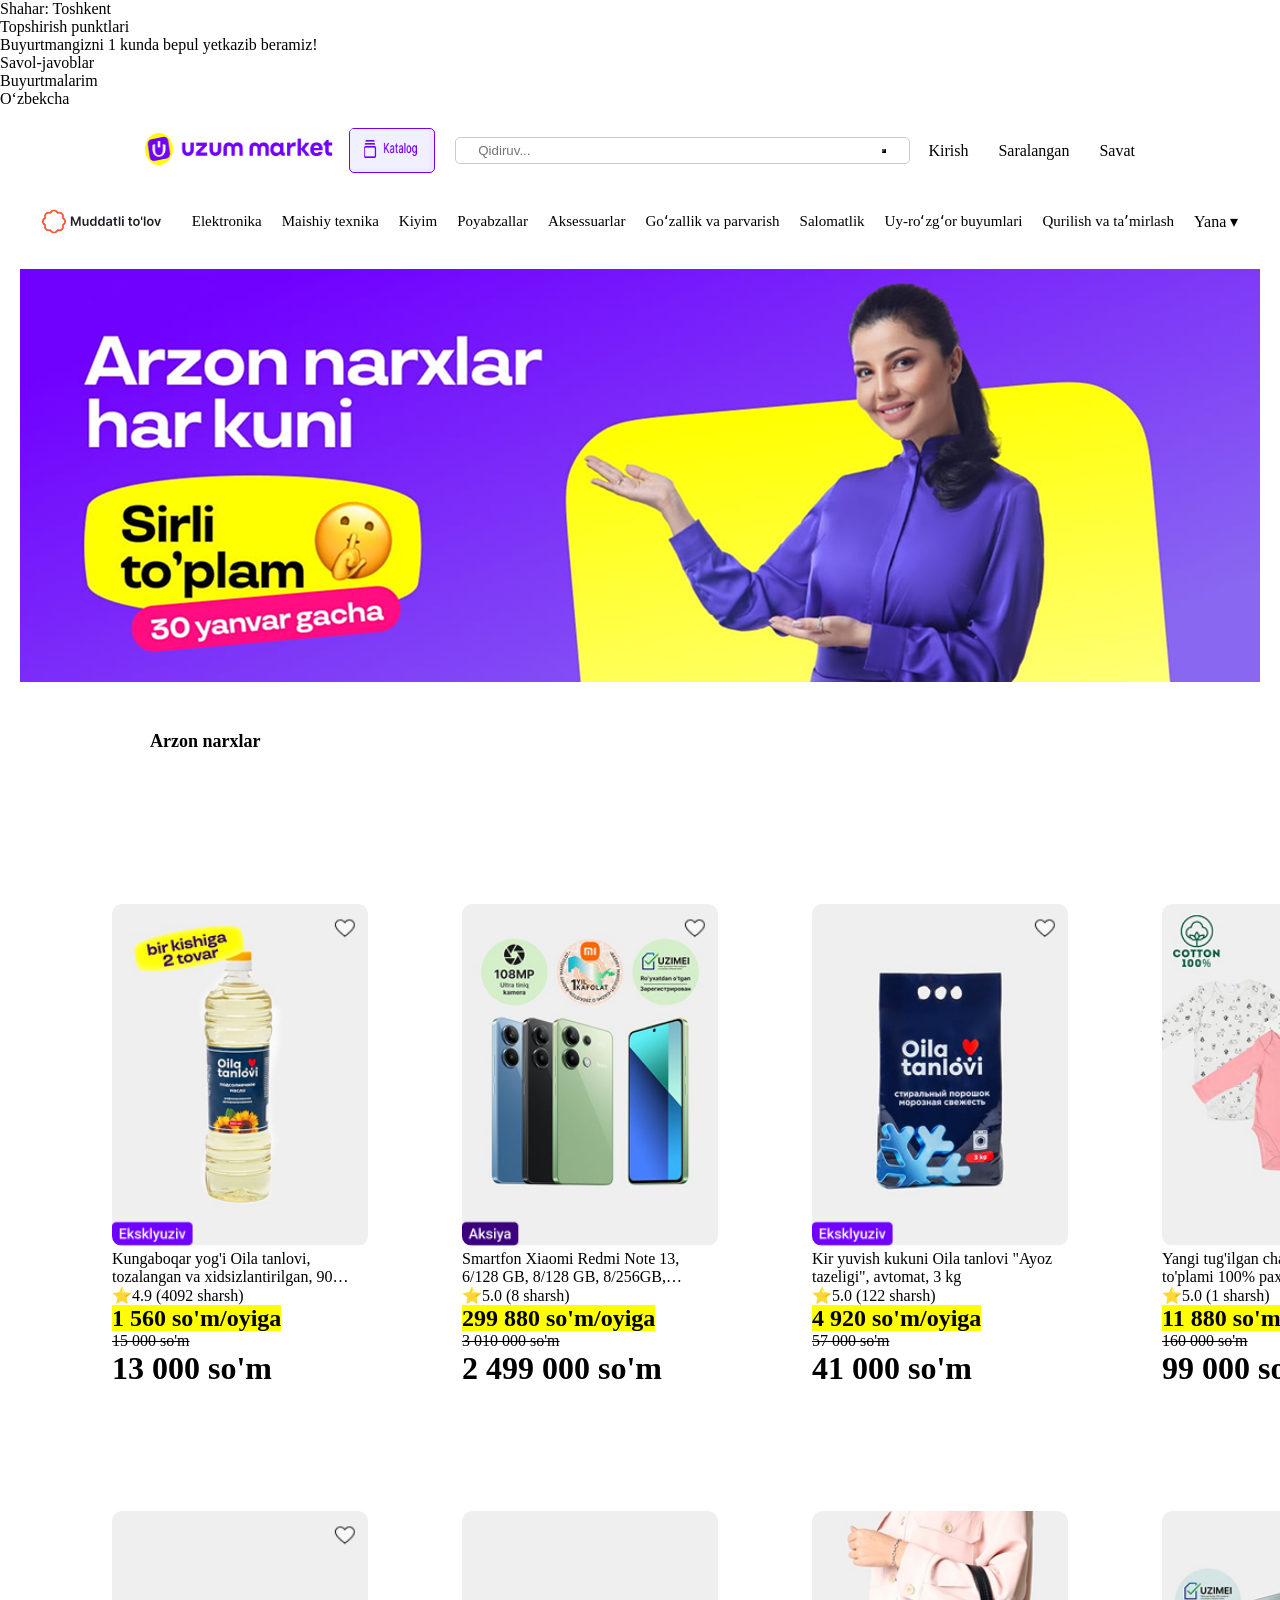
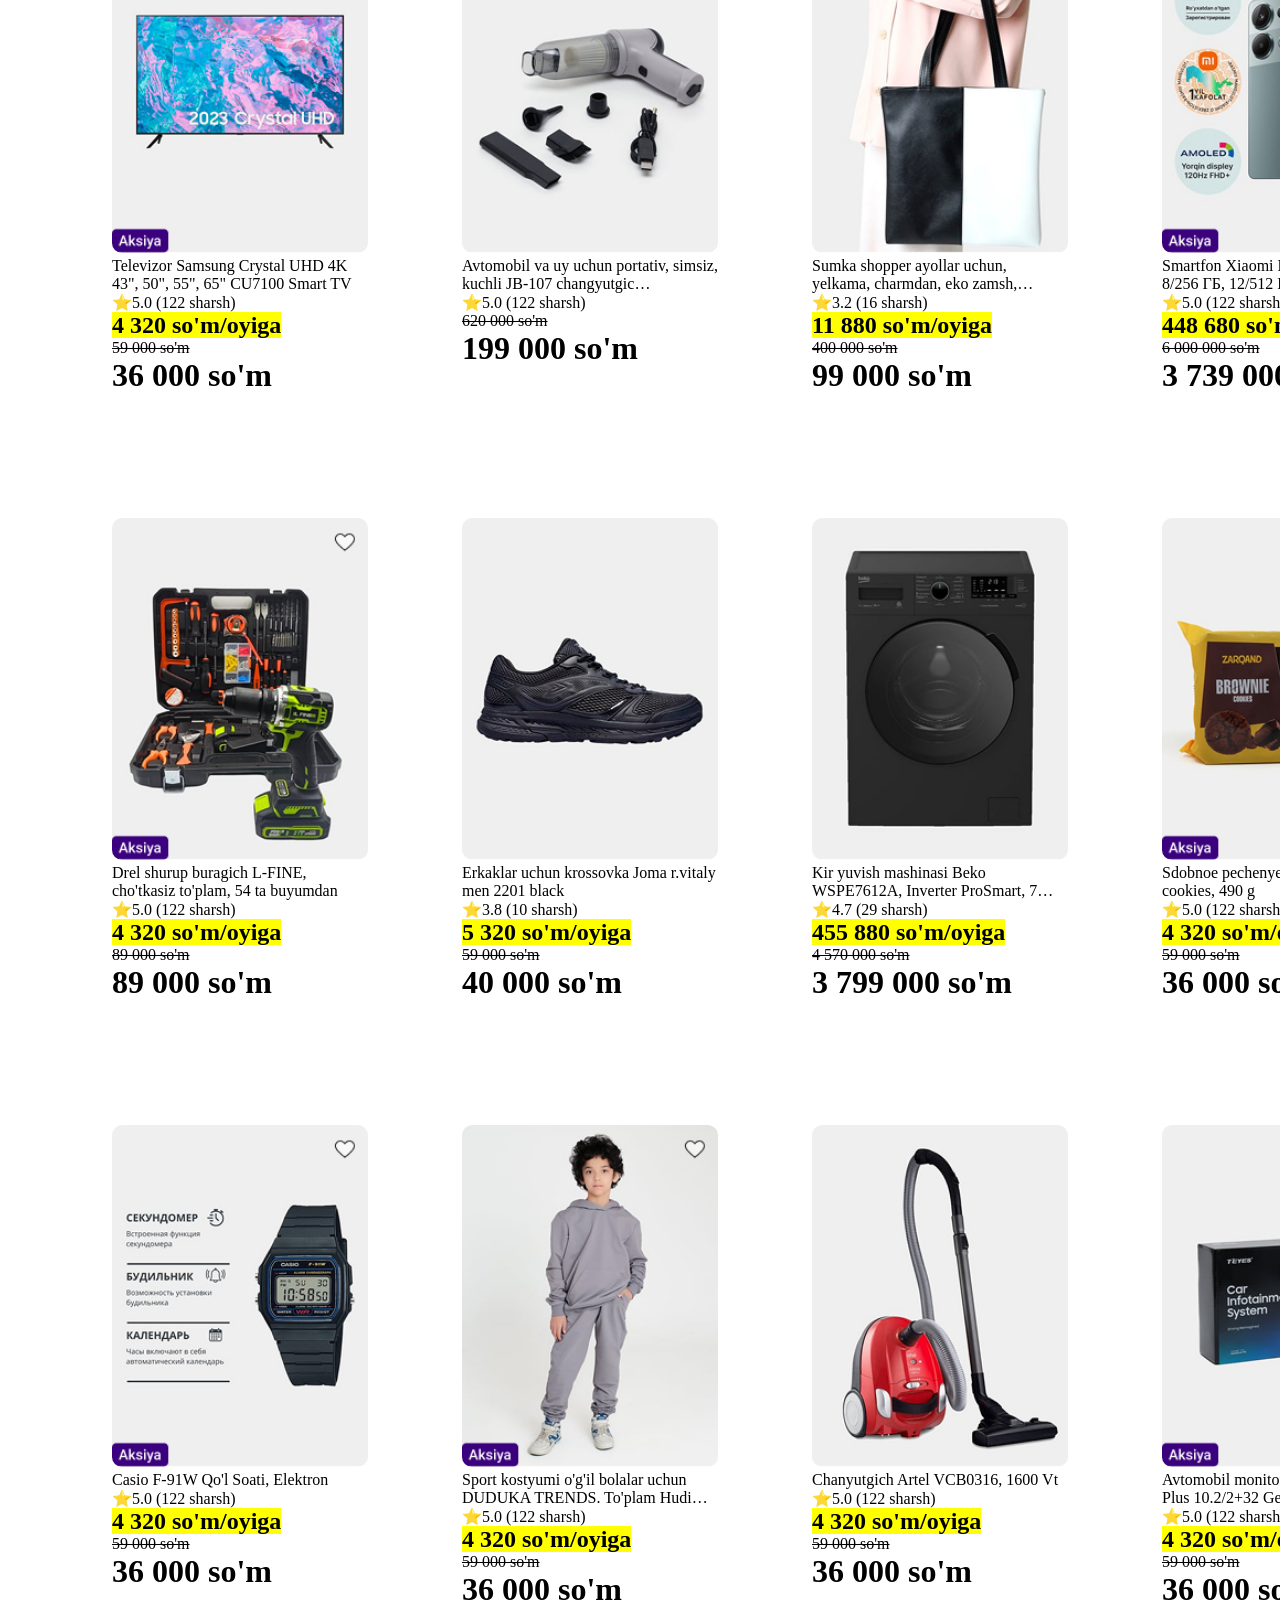
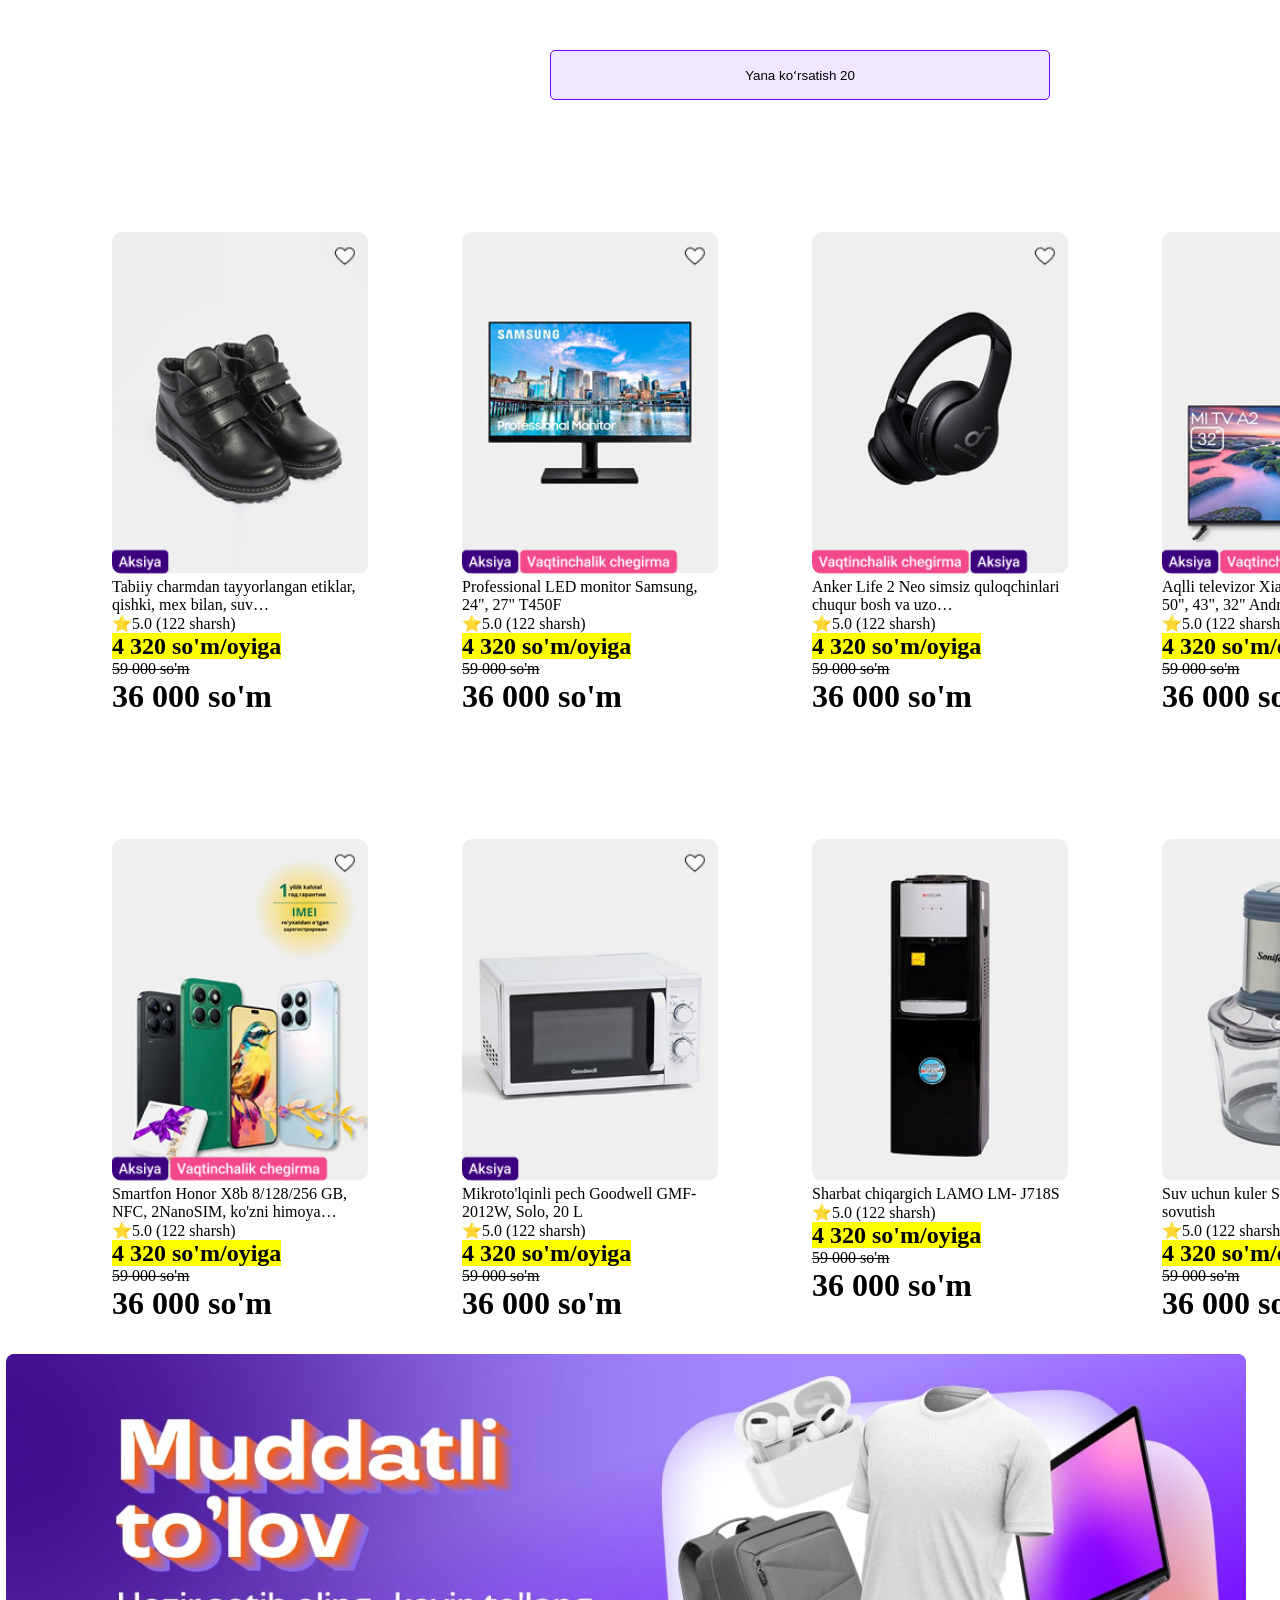
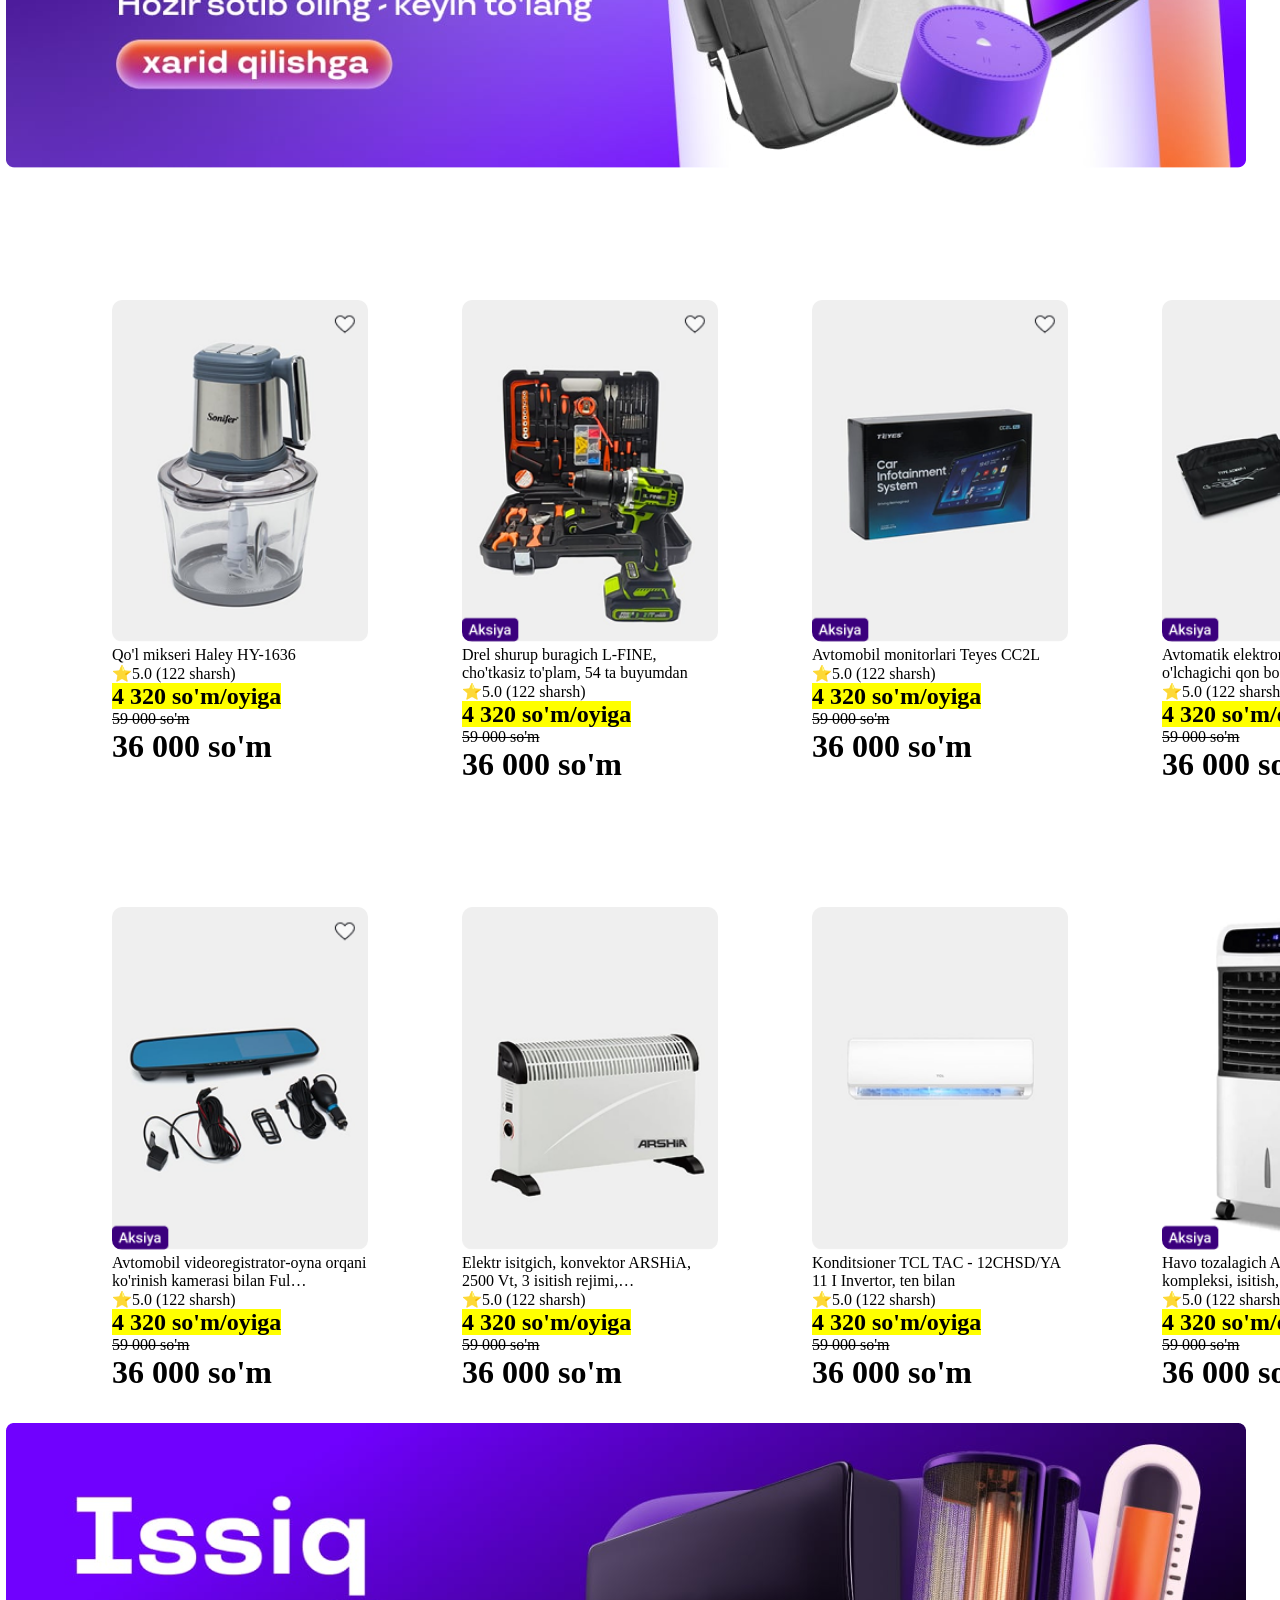
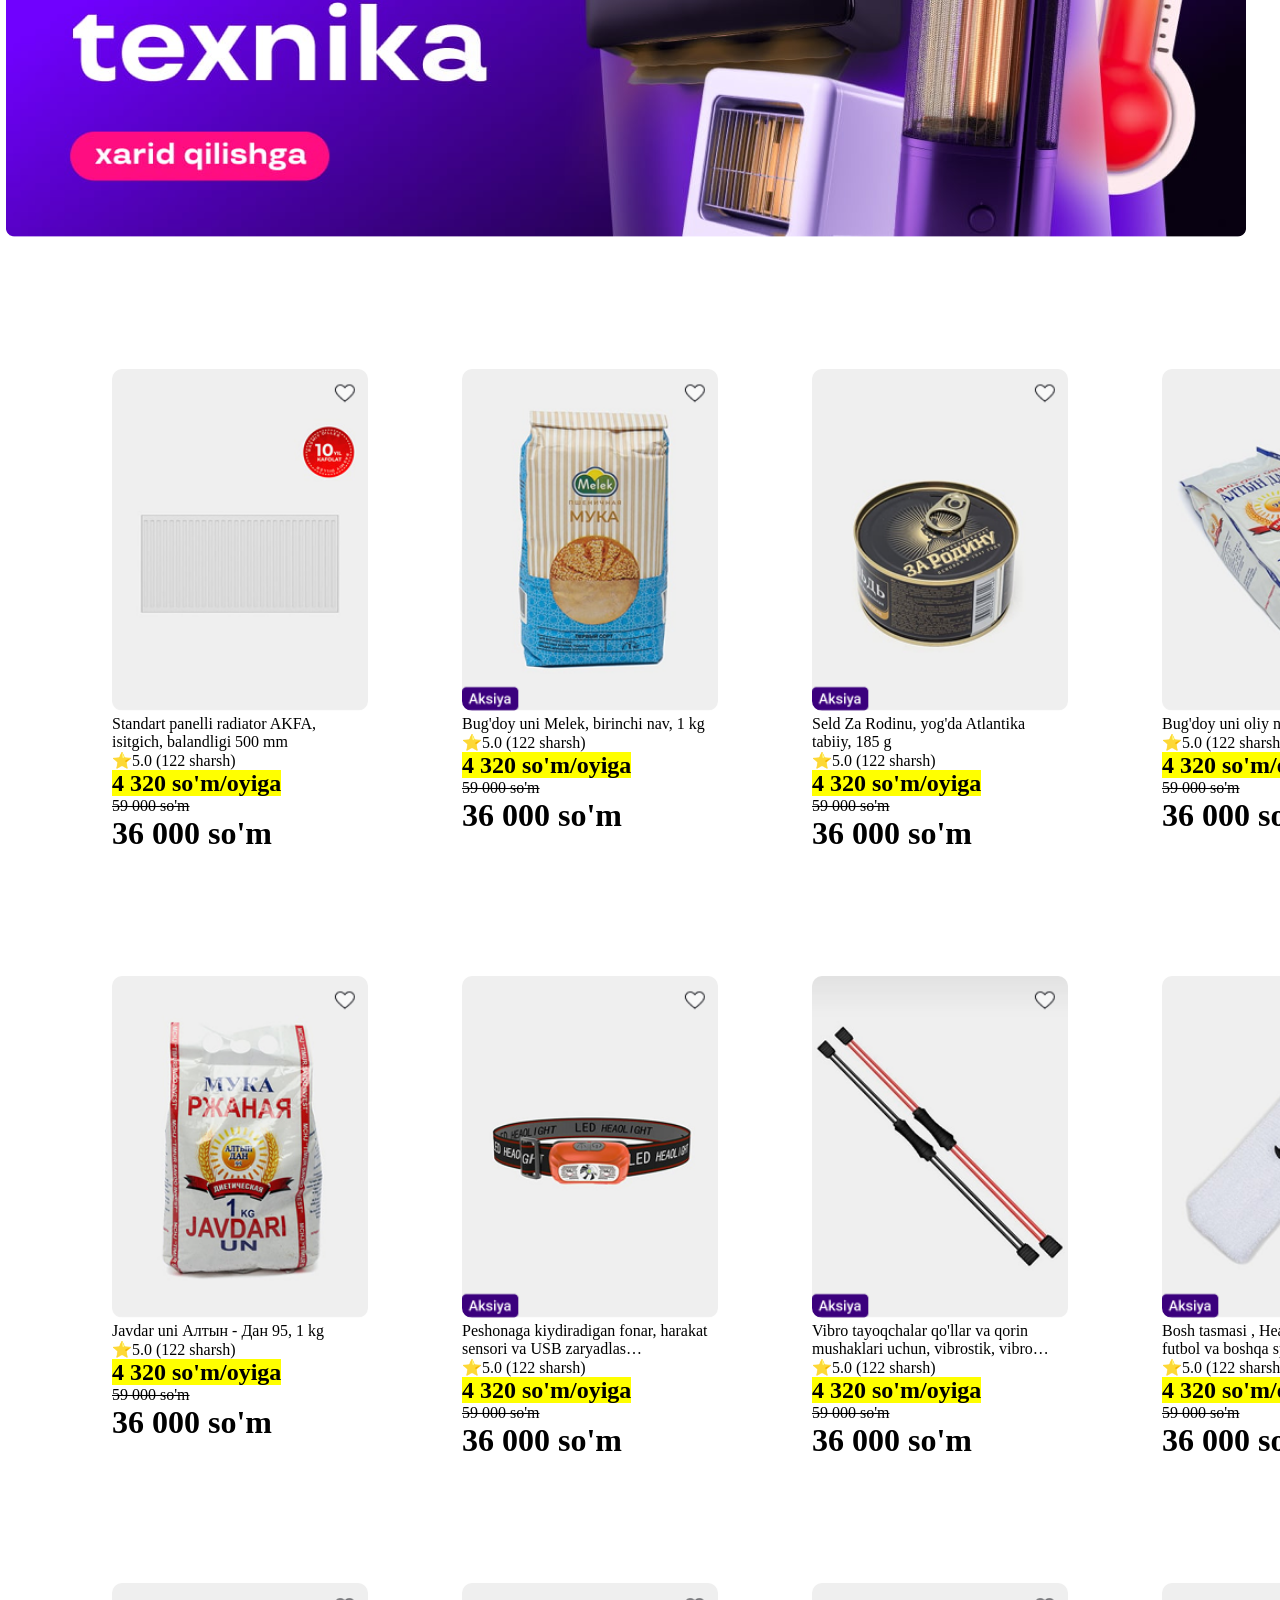
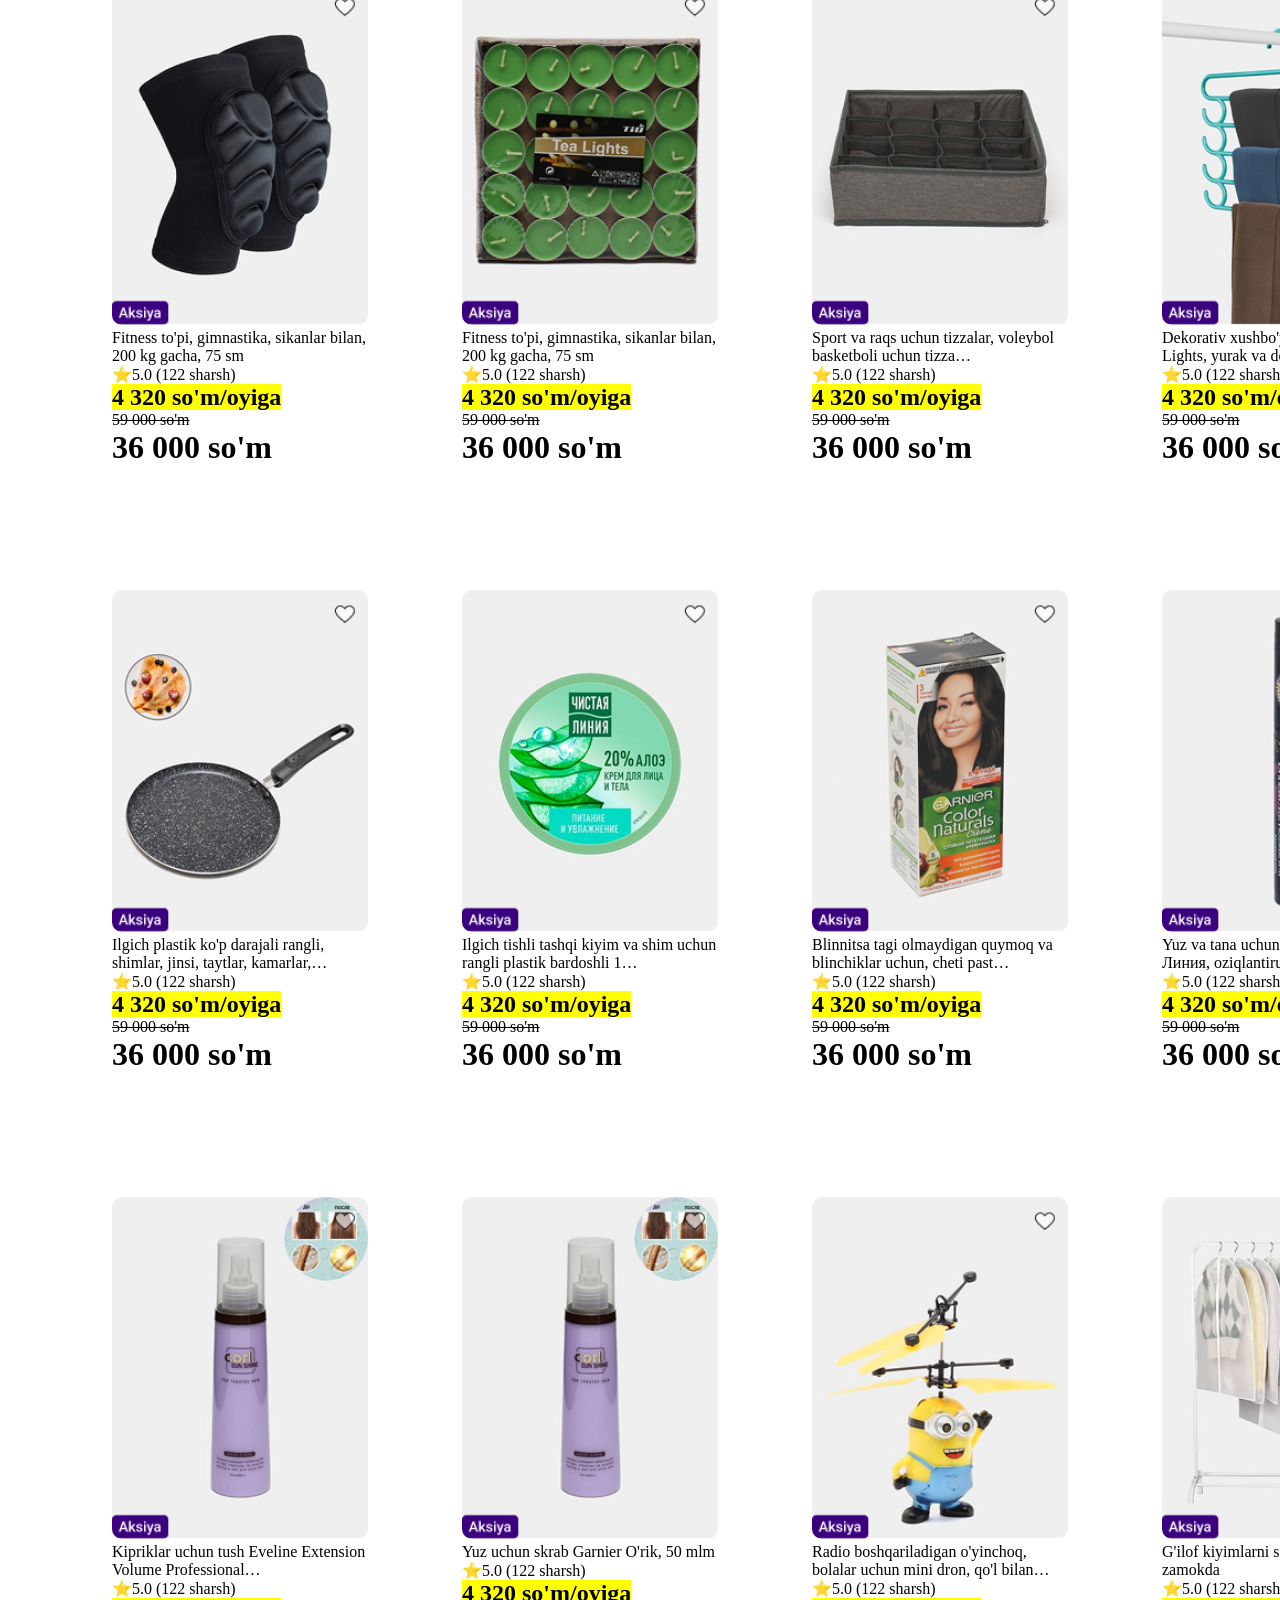
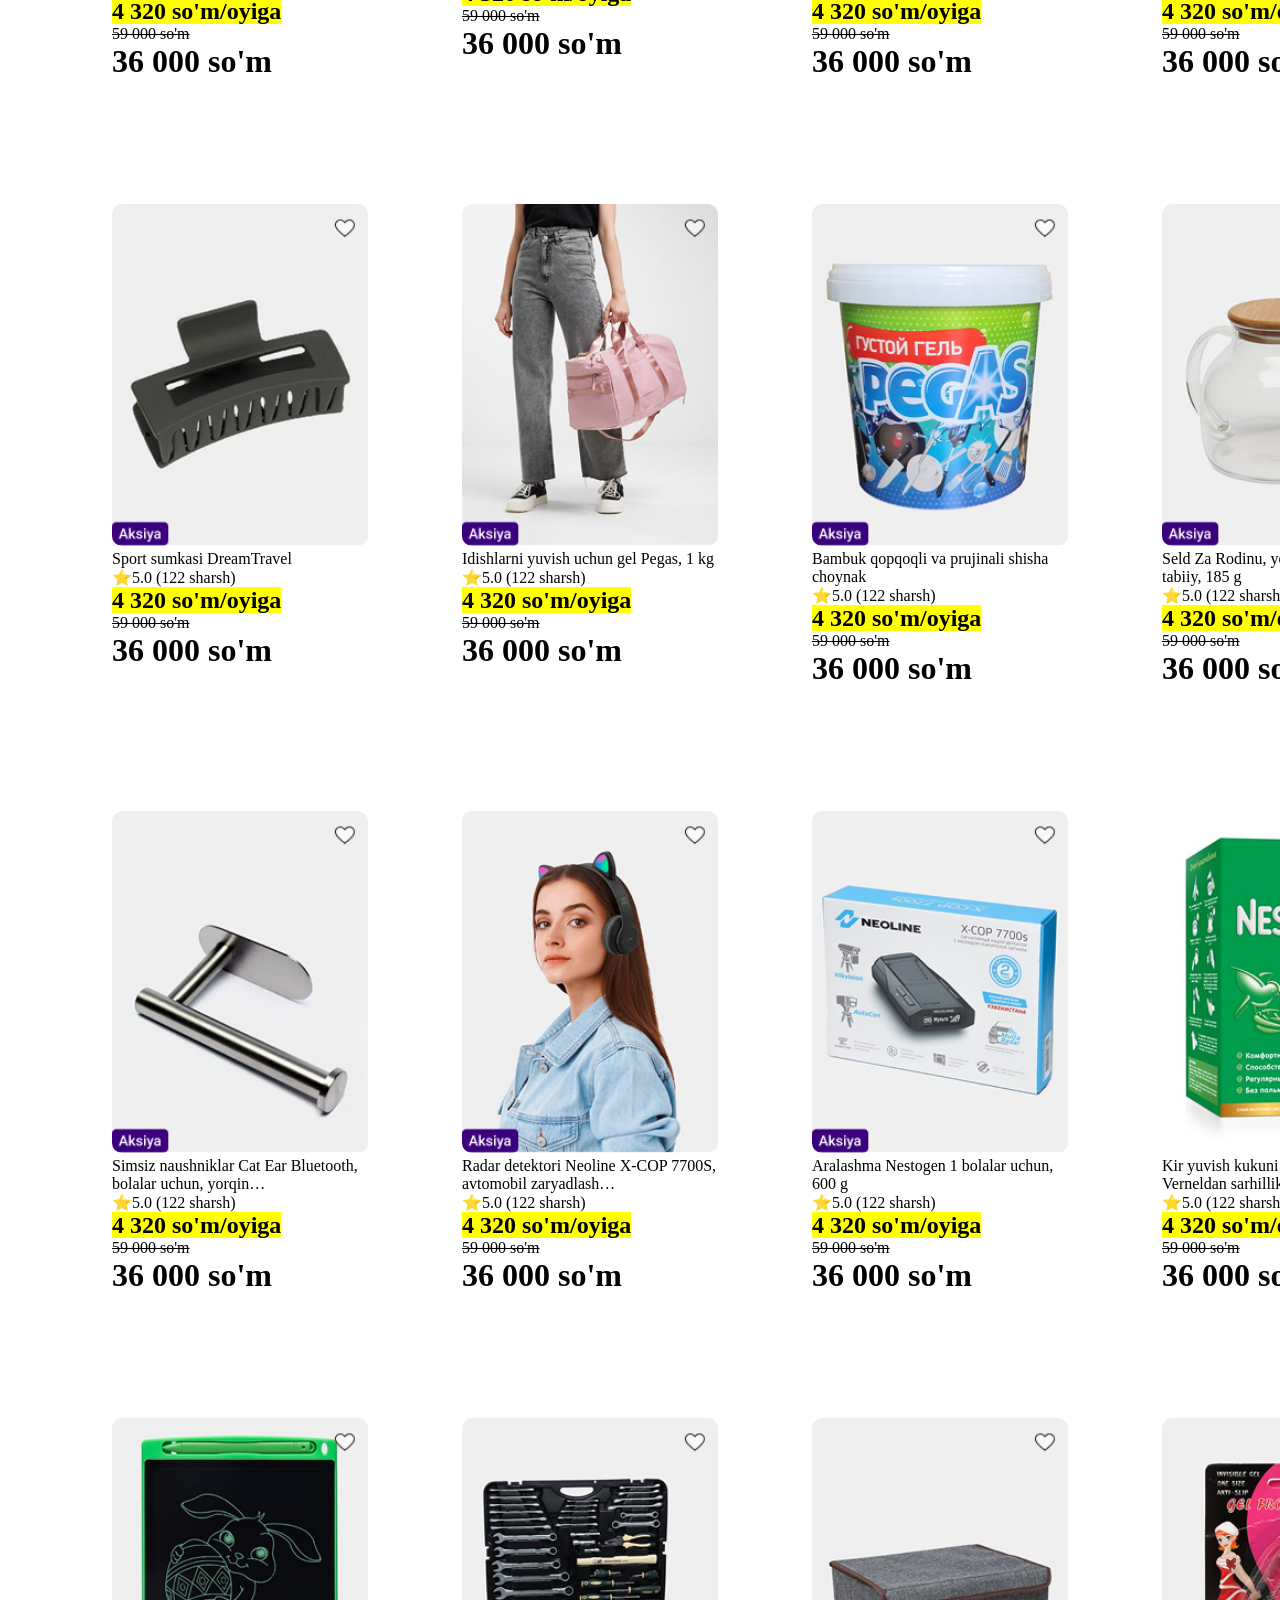
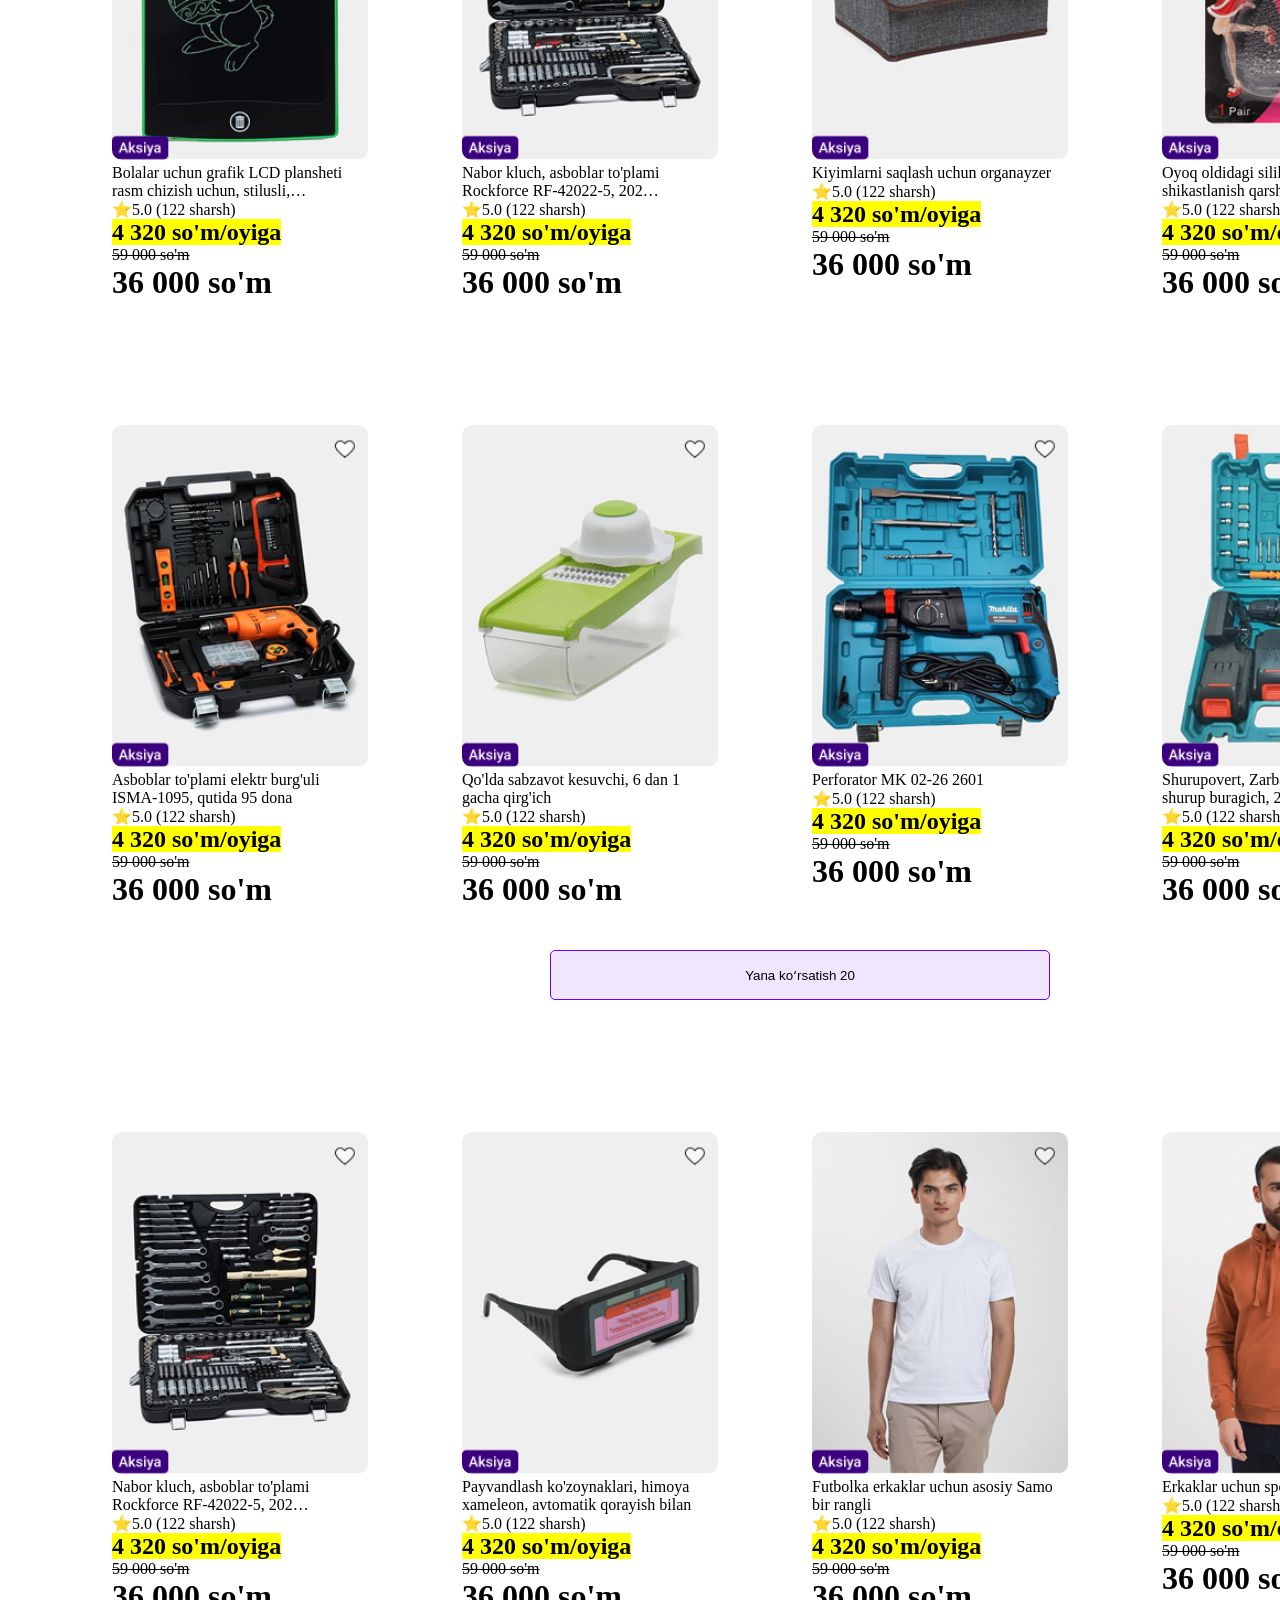
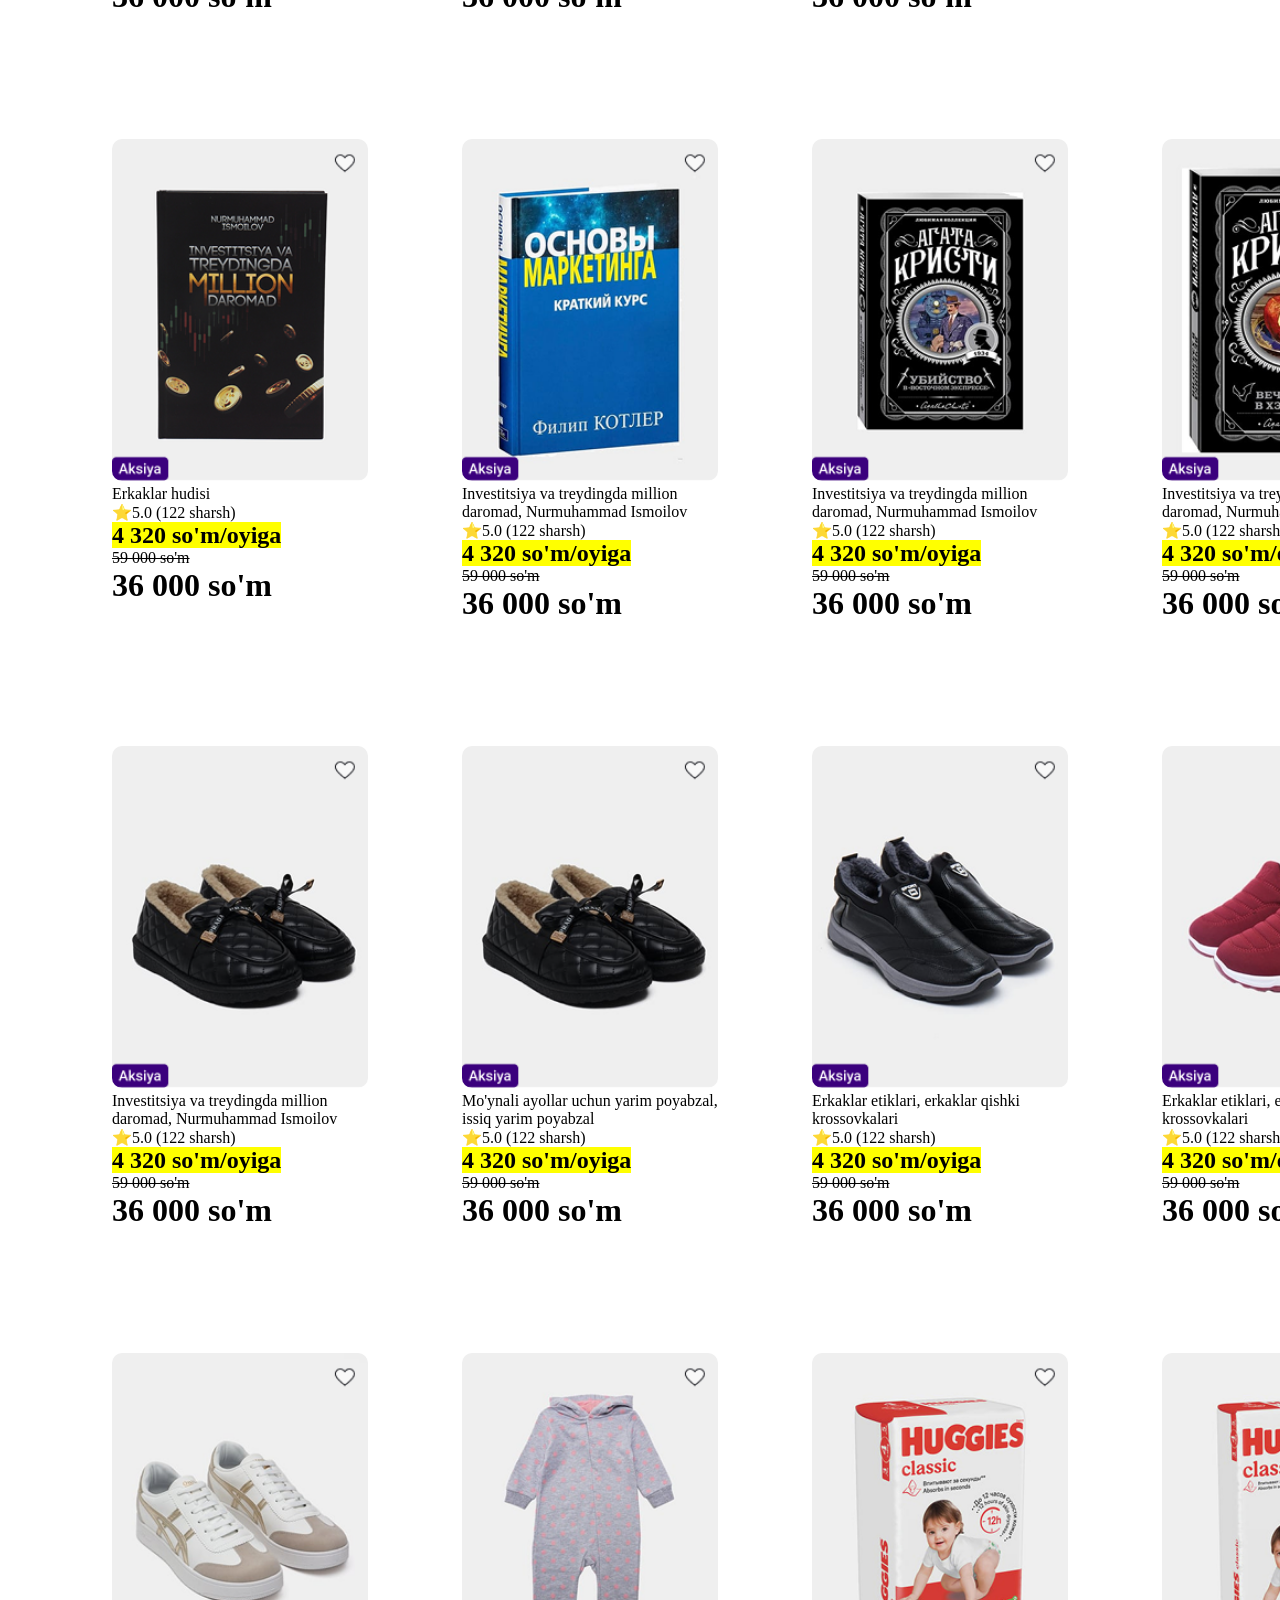
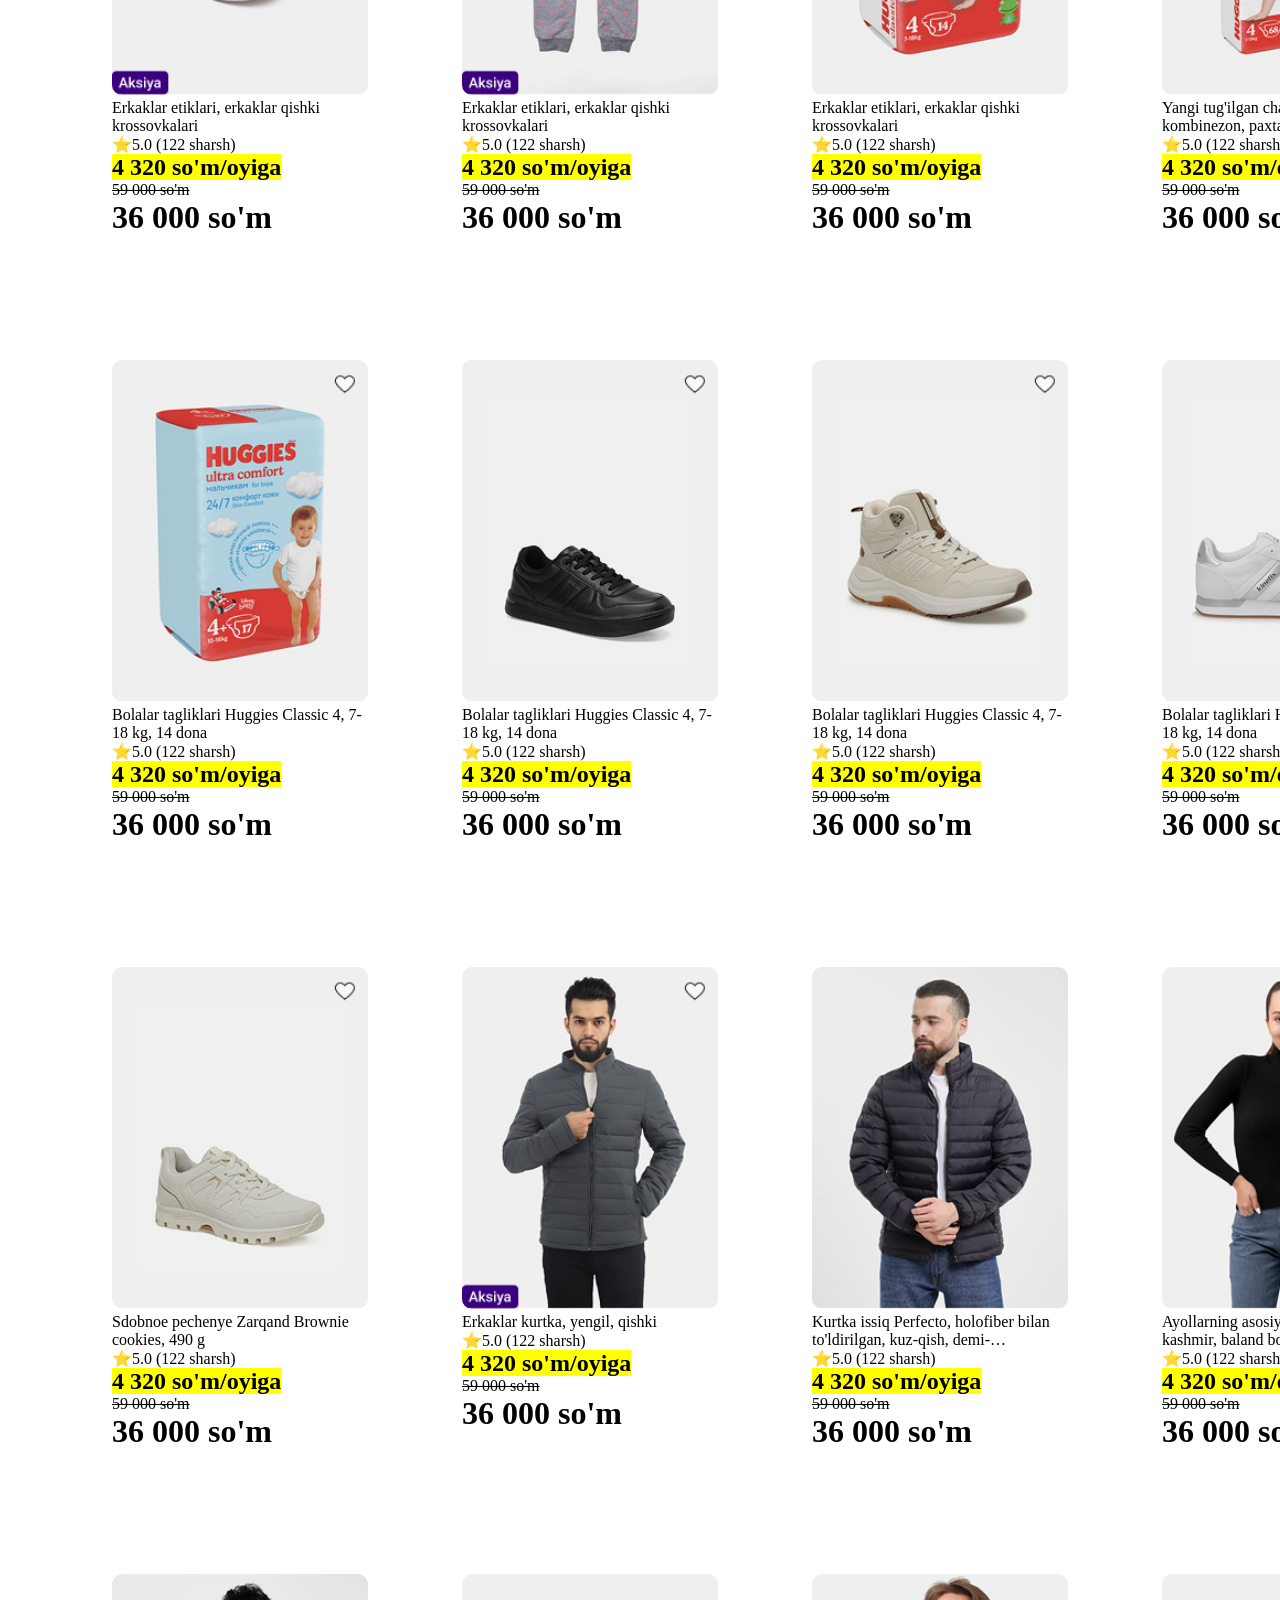
==== commit 3ae1cd4c: "ok" ====
--- a/index.html
+++ b/index.html
@@ -282,13 +282,13 @@
           <p>⭐5.0 (122 sharsh)</p>
         </div>
         <div>
-          <h2><mark>71 880 so'm/oyiga</mark></h2>
-        </div>
-        <div>
-          <del>850 000 so'm</del>
-        </div>
-        <div>
-          <h1>599 000 so'm</h1>
+          <h2><mark>4 320 so'm/oyiga</mark></h2>
+        </div>
+        <div>
+          <del>89 000 so'm</del>
+        </div>
+        <div>
+          <h1>89 000 so'm </h1>
         </div>
       </div>
       <div class="card">
@@ -300,22 +300,23 @@
           <p>⭐3.8 (10 sharsh)</p>
         </div>
         <div>
-          <h2><mark>4 320 so'm/oyiga</mark></h2>
+          <h2><mark>5 320 so'm/oyiga</mark></h2>
         </div>
         <div>
           <del>59 000 so'm</del>
         </div>
         <div>
-          <h1>36 000 so'm</h1>
+          <h1>40 000 so'm</h1>
         </div>
       </div>
       <div class="card">
         <img src="./t_product_540_high.jpg (5).png" alt="">
         <div>
-          <p>c:\Users\user\Downloads\div.subtitle.png</p>
-        </div>
-        <div>
-          <p>⭐4.0 (22 sharsh)</p>
+          <p>Kir yuvish mashinasi Beko
+WSPE7612A, Inverter ProSmart, 7…</p>
+        </div>
+        <div>
+          <p>⭐4.7 (29 sharsh)</p>
         </div>
         <div>
           <h2><mark>455 880 so'm/oyiga</mark></h2>
@@ -348,10 +349,10 @@
       <div class="card">
         <img src="./div.product-card-image (8).png" alt="">
         <div>
-          <p>Sdobnoe pechenye Zarqand Brownie cookies, 490 g</p>
-        </div>
-        <div>
-          <p>⭐5.0 (122 sharsh)</p>
+          <p>Gazlangan ichimlik Pepsi, 1.5 litr </p>
+        </div>
+        <div>
+          <p> ⭐5.0 (122 sharsh)</p>
         </div>
         <div>
           <h2><mark>4 320 so'm/oyiga</mark></h2>
@@ -366,7 +367,7 @@
       <div class="card">
         <img src="./div.product-card-image (9).png" alt="">
         <div>
-          <p>Sdobnoe pechenye Zarqand Brownie cookies, 490 g</p>
+          <p>Casio F-91W Qo'l Soati, Elektron</p>
         </div>
         <div>
           <p>⭐5.0 (122 sharsh)</p>
@@ -384,7 +385,8 @@
       <div class="card">
         <img src="./div.product-card-image (10).png" alt="">
         <div>
-          <p>Sdobnoe pechenye Zarqand Brownie cookies, 490 g</p>
+          <p>Sport kostyumi o'g'il bolalar uchun
+DUDUKA TRENDS. To'plam Hudi…</p>
         </div>
         <div>
           <p>⭐5.0 (122 sharsh)</p>
@@ -402,7 +404,8 @@
       <div class="card">
         <img src="./t_product_540_high.jpg (6).png" alt="">
         <div>
-          <p>Sdobnoe pechenye Zarqand Brownie cookies, 490 g</p>
+          <p>Chanyutgich Artel VCB0316, 1600
+Vt</p>
         </div>
         <div>
           <p>⭐5.0 (122 sharsh)</p>
@@ -420,7 +423,8 @@
       <div class="card">
         <img src="./div.product-card-image (11).png" alt="">
         <div>
-          <p>Sdobnoe pechenye Zarqand Brownie cookies, 490 g</p>
+          <p>Avtomobil monitorlari Teyes CC2L
+Plus 10.2/2+32 Gentra, Lasetti…</p>
         </div>
         <div>
           <p>⭐5.0 (122 sharsh)</p>
@@ -438,7 +442,8 @@
       <div class="card">
         <img src="./div.product-card-image (12).png" alt="">
         <div>
-          <p>Sdobnoe pechenye Zarqand Brownie cookies, 490 g</p>
+          <p>Shampun L'Oreal Paris Elseve, to'liq
+tiklanish 5, 250 ml</p>
         </div>
         <div>
           <p>⭐5.0 (122 sharsh)</p>
@@ -460,7 +465,8 @@
       <div class="card">
             <img src="./div.product-card-image (13).png" alt="">
           <div>
-            <p>Sdobnoe pechenye Zarqand Brownie cookies, 490 g</p>
+            <p>Tabiiy charmdan tayyorlangan
+etiklar, qishki, mex bilan, suv…</p>
           </div>
           <div>
             <p>⭐5.0 (122 sharsh)</p>
@@ -478,7 +484,8 @@
         <div class="card">
             <img src="./div.product-card-image (14).png" alt="">
           <div>
-            <p>Sdobnoe pechenye Zarqand Brownie cookies, 490 g</p>
+            <p>Professional LED monitor Samsung,
+24", 27" T450F</p>
           </div>
           <div>
             <p>⭐5.0 (122 sharsh)</p>
@@ -496,7 +503,8 @@
         <div class="card">
             <img src="./div.product-card-image (15).png" alt="">
           <div>
-            <p>Sdobnoe pechenye Zarqand Brownie cookies, 490 g</p>
+            <p>Anker Life 2 Neo simsiz
+quloqchinlari chuqur bosh va uzo…</p>
           </div>
           <div>
             <p>⭐5.0 (122 sharsh)</p>
@@ -514,7 +522,8 @@
         <div class="card">
             <img src="./div.product-card-image (16).png" alt="">
           <div>
-            <p>Sdobnoe pechenye Zarqand Brownie cookies, 490 g</p>
+            <p>Aqlli televizor Xiaomi Mi TV A2 55",
+50", 43", 32" Android TV, ekran…</p>
           </div>
           <div>
             <p>⭐5.0 (122 sharsh)</p>
@@ -532,7 +541,8 @@
         <div class="card">
             <img src="./div.product-card-image (17).png" alt="">
           <div>
-            <p>Sdobnoe pechenye Zarqand Brownie cookies, 490 g</p>
+            <p>Aqlli Yandex stansiya 2, Alisa bilan,
+1 yillik kafolat</p>
           </div>
           <div>
             <p>⭐5.0 (122 sharsh)</p>
@@ -550,7 +560,8 @@
         <div class="card">
             <img src="./div.product-card-image (18).png" alt="">
           <div>
-            <p>Sdobnoe pechenye Zarqand Brownie cookies, 490 g</p>
+            <p>Smartfon Honor X8b 8/128/256 GB,
+NFC, 2NanoSIM, ko'zni himoya…</p>
           </div>
           <div>
             <p>⭐5.0 (122 sharsh)</p>
@@ -568,7 +579,8 @@
         <div class="card">
             <img src="./div.product-card-image (19).png" alt="">
           <div>
-            <p>Sdobnoe pechenye Zarqand Brownie cookies, 490 g</p>
+            <p>Mikroto'lqinli pech Goodwell GMF-
+2012W, Solo, 20 L</p>
           </div>
           <div>
             <p>⭐5.0 (122 sharsh)</p>
@@ -586,7 +598,8 @@
         <div class="card">
             <img src="./t_product_540_high.jpg (7).png" alt="">
           <div>
-            <p>Sdobnoe pechenye Zarqand Brownie cookies, 490 g</p>
+            <p>Sharbat chiqargich LAMO LM-
+J718S</p>
           </div>
           <div>
             <p>⭐5.0 (122 sharsh)</p>
@@ -604,7 +617,8 @@
         <div class="card">
             <img src="./div.product-card-image (21).png" alt="">
           <div>
-            <p>Sdobnoe pechenye Zarqand Brownie cookies, 490 g</p>
+            <p>Suv uchun kuler Sel 27, freon bilan
+sovutish</p>
           </div>
           <div>
             <p>⭐5.0 (122 sharsh)</p>
@@ -622,7 +636,8 @@
         <div class="card">
             <img src="./div.product-card-image (21).png" alt="">
           <div>
-            <p>Sdobnoe pechenye Zarqand Brownie cookies, 490 g</p>
+            <p>Maydalagich Chopper Sonifer SF-
+8107, 300 Vt, 1.8 litr</p>
           </div>
           <div>
             <p>⭐5.0 (122 sharsh)</p>
@@ -663,7 +678,8 @@
         <div class="card">
             <img src="./div.product-card-image (23).png" alt="">
           <div>
-            <p>Sdobnoe pechenye Zarqand Brownie cookies, 490 g</p>
+            <p>Drel shurup buragich L-FINE,
+cho'tkasiz to'plam, 54 ta buyumdan</p>
           </div>
           <div>
             <p>⭐5.0 (122 sharsh)</p>
@@ -681,7 +697,7 @@
         <div class="card">
             <img src="./div.product-card-image (24).png" alt="">
           <div>
-            <p>Sdobnoe pechenye Zarqand Brownie cookies, 490 g</p>
+            <p>Avtomobil monitorlari Teyes CC2L</p>
           </div>
           <div>
             <p>⭐5.0 (122 sharsh)</p>
@@ -699,7 +715,8 @@
         <div class="card">
             <img src="./div.product-card-image (25).png" alt="">
           <div>
-            <p>Sdobnoe pechenye Zarqand Brownie cookies, 490 g</p>
+            <p>Avtomatik elektron qon bosimi
+o'lchagichi qon bosimini o'lchash…</p>
           </div>
           <div>
             <p>⭐5.0 (122 sharsh)</p>
@@ -717,7 +734,8 @@
         <div class="card">
             <img src="./t_product_540_high.jpg (9).png" alt="">
           <div>
-            <p>Sdobnoe pechenye Zarqand Brownie cookies, 490 g</p>
+            <p>Erkaklar sport to'plami, xudi shim
+bilan, qora</p>
           </div>
           <div>
             <p>⭐5.0 (122 sharsh)</p>
@@ -735,7 +753,8 @@
         <div class="card">
             <img src="./div.product-card-image (26).png" alt="">
           <div>
-            <p>Sdobnoe pechenye Zarqand Brownie cookies, 490 g</p>
+            <p>Avtomobil videoregistrator-oyna
+orqani ko'rinish kamerasi bilan Ful…</p>
           </div>
           <div>
             <p>⭐5.0 (122 sharsh)</p>
@@ -753,7 +772,8 @@
         <div class="card">
             <img src="./t_product_540_high.jpg (10).png" alt="">
           <div>
-            <p>Sdobnoe pechenye Zarqand Brownie cookies, 490 g</p>
+            <p>Elektr isitgich, konvektor ARSHiA,
+2500 Vt, 3 isitish rejimi,…</p>
           </div>
           <div>
             <p>⭐5.0 (122 sharsh)</p>
@@ -771,7 +791,8 @@
         <div class="card">
             <img src="./t_product_540_high.jpg (11).png" alt="">
           <div>
-            <p>Sdobnoe pechenye Zarqand Brownie cookies, 490 g</p>
+            <p>Konditsioner TCL TAC - 12CHSD/YA
+11 I Invertor, ten bilan</p>
           </div>
           <div>
             <p>⭐5.0 (122 sharsh)</p>
@@ -789,7 +810,8 @@
         <div class="card">
             <img src="./div.product-card-image (27).png" alt="">
           <div>
-            <p>Sdobnoe pechenye Zarqand Brownie cookies, 490 g</p>
+            <p>Havo tozalagich Avura iqlim
+kompleksi, isitish, namlash,…</p>
           </div>
           <div>
             <p>⭐5.0 (122 sharsh)</p>
@@ -807,7 +829,8 @@
         <div class="card">
             <img src="./div.product-card-image (28).png" alt="">
           <div>
-            <p>Sdobnoe pechenye Zarqand Brownie cookies, 490 g</p>
+            <p>Elektr konvektor DENZEL, XCE-
+1000, 230 В, 1000 Vt, X-shaklidag…</p>
           </div>
           <div>
             <p>⭐5.0 (122 sharsh)</p>
@@ -830,7 +853,8 @@
         <div class="card">
             <img src="./div.product-card-image (29).png" alt="">
           <div>
-            <p>Sdobnoe pechenye Zarqand Brownie cookies, 490 g</p>
+            <p>Standart panelli radiator AKFA,
+isitgich, balandligi 500 mm</p>
           </div>
           <div>
             <p>⭐5.0 (122 sharsh)</p>
@@ -848,7 +872,8 @@
         <div class="card">
             <img src="./div.product-card-image (30).png" alt="">
           <div>
-            <p>Sdobnoe pechenye Zarqand Brownie cookies, 490 g</p>
+            <p>Bug'doy uni Melek, birinchi nav, 1
+kg</p>
           </div>
           <div>
             <p>⭐5.0 (122 sharsh)</p>
@@ -866,7 +891,8 @@
         <div class="card">
             <img src="./div.product-card-image (31).png" alt="">
           <div>
-            <p>Sdobnoe pechenye Zarqand Brownie cookies, 490 g</p>
+            <p>Seld Za Rodinu, yog'da Atlantika
+tabiiy, 185 g</p>
           </div>
           <div>
             <p>⭐5.0 (122 sharsh)</p>
@@ -884,7 +910,8 @@
         <div class="card">
             <img src="./div.product-card-image (32).png" alt="">
           <div>
-            <p>Sdobnoe pechenye Zarqand Brownie cookies, 490 g</p>
+            <p>Bug'doy uni oliy nav Алтын дан, 5
+kg</p>
           </div>
           <div>
             <p>⭐5.0 (122 sharsh)</p>
@@ -902,7 +929,8 @@
         <div class="card">
             <img src="./div.product-card-image (33).png" alt="">
           <div>
-            <p>Sdobnoe pechenye Zarqand Brownie cookies, 490 g</p>
+            <p>Kungaboqar yog'i Zolotaya
+semechka, 500 ml</p>
           </div>
           <div>
             <p>⭐5.0 (122 sharsh)</p>
@@ -920,7 +948,7 @@
         <div class="card">
             <img src="./div.product-card-image (34).png" alt="">
           <div>
-            <p>Sdobnoe pechenye Zarqand Brownie cookies, 490 g</p>
+            <p>Javdar uni Алтын - Дан 95, 1 kg</p>
           </div>
           <div>
             <p>⭐5.0 (122 sharsh)</p>
@@ -938,7 +966,8 @@
         <div class="card">
             <img src="./div.product-card-image (35).png" alt="">
           <div>
-            <p>Sdobnoe pechenye Zarqand Brownie cookies, 490 g</p>
+            <p>Peshonaga kiydiradigan fonar,
+harakat sensori va USB zaryadlas…</p>
           </div>
           <div>
             <p>⭐5.0 (122 sharsh)</p>
@@ -956,7 +985,8 @@
         <div class="card">
             <img src="./div.product-card-image (36).png" alt="">
           <div>
-            <p>Sdobnoe pechenye Zarqand Brownie cookies, 490 g</p>
+            <p>Vibro tayoqchalar qo'llar va qorin
+mushaklari uchun, vibrostik, vibro… </p>
           </div>
           <div>
             <p>⭐5.0 (122 sharsh)</p>
@@ -974,7 +1004,8 @@
         <div class="card">
             <img src="./div.product-card-image (37).png" alt="">
           <div>
-            <p>Sdobnoe pechenye Zarqand Brownie cookies, 490 g</p>
+            <p>Bosh tasmasi , Headband , tennis ,
+futbol va boshqa sport turlari…</p>
           </div>
           <div>
             <p>⭐5.0 (122 sharsh)</p>
@@ -992,7 +1023,8 @@
         <div class="card">
             <img src="./div.product-card-image (38).png" alt="">
           <div>
-            <p>Sdobnoe pechenye Zarqand Brownie cookies, 490 g</p>
+            <p>Fitness to'pi, gimnastika, sikanlar
+bilan, 200 kg gacha, 75 sm</p>
           </div>
           <div>
             <p>⭐5.0 (122 sharsh)</p>
@@ -1010,7 +1042,8 @@
         <div class="card">
             <img src="./div.product-card-image (39).png" alt="">
           <div>
-            <p>Sdobnoe pechenye Zarqand Brownie cookies, 490 g</p>
+            <p>Fitness to'pi, gimnastika, sikanlar
+bilan, 200 kg gacha, 75 sm</p>
           </div>
           <div>
             <p>⭐5.0 (122 sharsh)</p>
@@ -1028,7 +1061,8 @@
         <div class="card">
             <img src="./div.product-card-image (40).png" alt="">
           <div>
-            <p>Sdobnoe pechenye Zarqand Brownie cookies, 490 g</p>
+            <p>Fitness to'pi, gimnastika, sikanlar
+bilan, 200 kg gacha, 75 sm</p>
           </div>
           <div>
             <p>⭐5.0 (122 sharsh)</p>
@@ -1046,7 +1080,8 @@
         <div class="card">
             <img src="./div.product-card-image (41).png" alt="">
           <div>
-            <p>Sdobnoe pechenye Zarqand Brownie cookies, 490 g</p>
+            <p>Sport va raqs uchun tizzalar,
+voleybol basketboli uchun tizza…</p>
           </div>
           <div>
             <p>⭐5.0 (122 sharsh)</p>
@@ -1064,7 +1099,8 @@
         <div class="card">
             <img src="./div.product-card-image (42).png" alt="">
           <div>
-            <p>Sdobnoe pechenye Zarqand Brownie cookies, 490 g</p>
+            <p>Dekorativ xushbo'y choy shamlari
+Tea Lights, yurak va doira…</p>
           </div>
           <div>
             <p>⭐5.0 (122 sharsh)</p>
@@ -1082,7 +1118,8 @@
         <div class="card">
             <img src="./div.product-card-image (43).png" alt="">
           <div>
-            <p>Sdobnoe pechenye Zarqand Brownie cookies, 490 g</p>
+            <p>Organayzer paypoq va ichki
+kiyimlarni saqlash uchun, 7, 16 va…</p>
           </div>
           <div>
             <p>⭐5.0 (122 sharsh)</p>
@@ -1100,7 +1137,8 @@
         <div class="card">
             <img src="./div.product-card-image (44).png" alt="">
           <div>
-            <p>Sdobnoe pechenye Zarqand Brownie cookies, 490 g</p>
+            <p>Ilgich plastik ko'p darajali rangli,
+shimlar, jinsi, taytlar, kamarlar,…</p>
           </div>
           <div>
             <p>⭐5.0 (122 sharsh)</p>
@@ -1118,7 +1156,8 @@
         <div class="card">
             <img src="./div.product-card-image (45).png" alt="">
           <div>
-            <p>Sdobnoe pechenye Zarqand Brownie cookies, 490 g</p>
+            <p>Ilgich tishli tashqi kiyim va shim
+uchun rangli plastik bardoshli 1…</p>
           </div>
           <div>
             <p>⭐5.0 (122 sharsh)</p>
@@ -1136,7 +1175,8 @@
         <div class="card">
             <img src="./div.product-card-image (46).png" alt="">
           <div>
-            <p>Sdobnoe pechenye Zarqand Brownie cookies, 490 g</p>
+            <p>Blinnitsa tagi olmaydigan quymoq
+va blinchiklar uchun, cheti past…</p>
           </div>
           <div>
             <p>⭐5.0 (122 sharsh)</p>
@@ -1154,7 +1194,8 @@
         <div class="card">
             <img src="./div.product-card-image (47).png" alt="">
           <div>
-            <p>Sdobnoe pechenye Zarqand Brownie cookies, 490 g</p>
+            <p>Yuz va tana uchun krem Чистая
+Линия, oziqlantiruvchi va…</p>
           </div>
           <div>
             <p>⭐5.0 (122 sharsh)</p>
@@ -1172,7 +1213,8 @@
         <div class="card">
             <img src="./div.product-card-image (48).png" alt="">
           <div>
-            <p>Sdobnoe pechenye Zarqand Brownie cookies, 490 g</p>
+            <p>Yuz va tana uchun krem Чистая
+Линия, oziqlantiruvchi va…</p>
           </div>
           <div>
             <p>⭐5.0 (122 sharsh)</p>
@@ -1190,7 +1232,8 @@
         <div class="card">
             <img src="./div.product-card-image (49).png" alt="">
           <div>
-            <p>Sdobnoe pechenye Zarqand Brownie cookies, 490 g</p>
+            <p>Kipriklar uchun tush Eveline
+Extension Volume Professional…</p>
           </div>
           <div>
             <p>⭐5.0 (122 sharsh)</p>
@@ -1208,7 +1251,8 @@
         <div class="card">
             <img src="./div.product-card-image (49).png" alt="">
           <div>
-            <p>Sdobnoe pechenye Zarqand Brownie cookies, 490 g</p>
+            <p>Yuz uchun skrab Garnier O'rik, 50
+mlm</p>
           </div>
           <div>
             <p>⭐5.0 (122 sharsh)</p>
@@ -1226,7 +1270,8 @@
         <div class="card">
             <img src="./div.product-card-image (50).png" alt="">
           <div>
-            <p>Sdobnoe pechenye Zarqand Brownie cookies, 490 g</p>
+            <p>Radio boshqariladigan o'yinchoq,
+    bolalar uchun mini dron, qo'l bilan…</p>
           </div>
           <div>
             <p>⭐5.0 (122 sharsh)</p>
@@ -1244,7 +1289,8 @@
         <div class="card">
             <img src="./div.product-card-image (51).png" alt="">
           <div>
-            <p>Sdobnoe pechenye Zarqand Brownie cookies, 490 g</p>
+            <p>G'ilof kiyimlarni saqlash uchun,
+zamokda</p>
           </div>
           <div>
             <p>⭐5.0 (122 sharsh)</p>
@@ -1262,7 +1308,8 @@
         <div class="card">
             <img src="./div.product-card-image (52).png" alt="">
           <div>
-            <p>Sdobnoe pechenye Zarqand Brownie cookies, 490 g</p>
+            <p>Soch uchun qisqich-qisqichbaqa,
+kauchuk</p>
           </div>
           <div>
             <p>⭐5.0 (122 sharsh)</p>
@@ -1280,7 +1327,7 @@
         <div class="card">
             <img src="./div.product-card-image (52).png" alt="">
           <div>
-            <p>Sdobnoe pechenye Zarqand Brownie cookies, 490 g</p>
+            <p>Sport sumkasi DreamTravel</p>
           </div>
           <div>
             <p>⭐5.0 (122 sharsh)</p>
@@ -1298,7 +1345,8 @@
         <div class="card">
             <img src="./div.product-card-image (53).png" alt="">
           <div>
-            <p>Sdobnoe pechenye Zarqand Brownie cookies, 490 g</p>
+            <p>Idishlarni yuvish uchun gel Pegas, 1
+kg</p>
           </div>
           <div>
             <p>⭐5.0 (122 sharsh)</p>
@@ -1316,7 +1364,8 @@
         <div class="card">
             <img src="./div.product-card-image (54).png" alt="">
           <div>
-            <p>Sdobnoe pechenye Zarqand Brownie cookies, 490 g</p>
+            <p>Bambuk qopqoqli va prujinali shisha
+choynak</p>
           </div>
           <div>
             <p>⭐5.0 (122 sharsh)</p>
@@ -1334,7 +1383,8 @@
         <div class="card">
             <img src="./div.product-card-image (55).png" alt="">
           <div>
-            <p>Sdobnoe pechenye Zarqand Brownie cookies, 490 g</p>
+            <p>Seld Za Rodinu, yog'da Atlantika
+tabiiy, 185 g</p>
           </div>
           <div>
             <p>⭐5.0 (122 sharsh)</p>
@@ -1352,7 +1402,8 @@
         <div class="card">
             <img src="./div.product-card-image (56).png" alt="">
           <div>
-            <p>Sdobnoe pechenye Zarqand Brownie cookies, 490 g</p>
+            <p>Tualet qog'ozi ushlagichi, o'z-
+o'zidan yopishadigan</p>
           </div>
           <div>
             <p>⭐5.0 (122 sharsh)</p>
@@ -1370,7 +1421,8 @@
         <div class="card">
             <img src="./div.product-card-image (57).png" alt="">
           <div>
-            <p>Sdobnoe pechenye Zarqand Brownie cookies, 490 g</p>
+            <p>Simsiz naushniklar Cat Ear
+Bluetooth, bolalar uchun, yorqin…</p>
           </div>
           <div>
             <p>⭐5.0 (122 sharsh)</p>
@@ -1388,7 +1440,8 @@
         <div class="card">
             <img src="./div.product-card-image (58).png" alt="">
           <div>
-            <p>Sdobnoe pechenye Zarqand Brownie cookies, 490 g</p>
+            <p>Radar detektori Neoline X-COP
+7700S, avtomobil zaryadlash…</p>
           </div>
           <div>
             <p>⭐5.0 (122 sharsh)</p>
@@ -1406,7 +1459,8 @@
         <div class="card">
             <img src="./div.product-card-image (59).png" alt="">
           <div>
-            <p>Sdobnoe pechenye Zarqand Brownie cookies, 490 g</p>
+            <p>Aralashma Nestogen 1 bolalar
+uchun, 600 g</p>
           </div>
           <div>
             <p>⭐5.0 (122 sharsh)</p>
@@ -1424,7 +1478,8 @@
         <div class="card">
             <img src="./div.product-card-image (60).png" alt="">
           <div>
-            <p>Sdobnoe pechenye Zarqand Brownie cookies, 490 g</p>
+            <p>Kir yuvish kukuni Persil Deep Clean,
+Verneldan sarhillik, 3 kg</p>
           </div>
           <div>
             <p>⭐5.0 (122 sharsh)</p>
@@ -1442,7 +1497,8 @@
         <div class="card">
             <img src="./div.product-card-image (62).png" alt="">
           <div>
-            <p>Sdobnoe pechenye Zarqand Brownie cookies, 490 g</p>
+            <p>Ployka gofre, uch to'qinli, soch
+turmaklash uchun</p>
           </div>
           <div>
             <p>⭐5.0 (122 sharsh)</p>
@@ -1460,7 +1516,8 @@
         <div class="card">
             <img src="./div.product-card-image (63).png" alt="">
           <div>
-            <p>Sdobnoe pechenye Zarqand Brownie cookies, 490 g</p>
+            <p>Bolalar uchun grafik LCD plansheti
+rasm chizish uchun, stilusli,…</p>
           </div>
           <div>
             <p>⭐5.0 (122 sharsh)</p>
@@ -1478,7 +1535,8 @@
         <div class="card">
             <img src="./div.product-card-image (64).png" alt="">
           <div>
-            <p>Sdobnoe pechenye Zarqand Brownie cookies, 490 g</p>
+            <p>Nabor kluch, asboblar to'plami
+Rockforce RF-42022-5, 202…</p>
           </div>
           <div>
             <p>⭐5.0 (122 sharsh)</p>
@@ -1496,7 +1554,8 @@
         <div class="card">
             <img src="./div.product-card-image (65).png" alt="">
           <div>
-            <p>Sdobnoe pechenye Zarqand Brownie cookies, 490 g</p>
+            <p>Kiyimlarni saqlash uchun
+organayzer</p>
           </div>
           <div>
             <p>⭐5.0 (122 sharsh)</p>
@@ -1514,7 +1573,8 @@
         <div class="card">
             <img src="./div.product-card-image (66).png" alt="">
           <div>
-            <p>Sdobnoe pechenye Zarqand Brownie cookies, 490 g</p>
+            <p>Oyoq oldidagi silikon tagliklar
+shikastlanish qarshi</p>
           </div>
           <div>
             <p>⭐5.0 (122 sharsh)</p>
@@ -1532,7 +1592,8 @@
         <div class="card">
             <img src="./div.product-card-image (67).png" alt="">
           <div>
-            <p>Sdobnoe pechenye Zarqand Brownie cookies, 490 g</p>
+            <p>Qizlar uchun soch rezinkalar
+to'plami, choksiz, 100 dona</p>
           </div>
           <div>
             <p>⭐5.0 (122 sharsh)</p>
@@ -1550,7 +1611,8 @@
         <div class="card">
             <img src="./div.product-card-image (68).png" alt="">
           <div>
-            <p>Sdobnoe pechenye Zarqand Brownie cookies, 490 g</p>
+            <p>Asboblar to'plami elektr burg'uli
+ISMA-1095, qutida 95 dona</p>
           </div>
           <div>
             <p>⭐5.0 (122 sharsh)</p>
@@ -1568,7 +1630,8 @@
         <div class="card">
             <img src="./div.product-card-image (69).png" alt="">
           <div>
-            <p>Sdobnoe pechenye Zarqand Brownie cookies, 490 g</p>
+            <p>Qo'lda sabzavot kesuvchi, 6 dan 1
+gacha qirg'ich</p>
           </div>
           <div>
             <p>⭐5.0 (122 sharsh)</p>
@@ -1586,7 +1649,7 @@
         <div class="card">
             <img src="./div.product-card-image (70).png" alt="">
           <div>
-            <p>Sdobnoe pechenye Zarqand Brownie cookies, 490 g</p>
+            <p>Perforator MK 02-26 2601 </p>
           </div>
           <div>
             <p>⭐5.0 (122 sharsh)</p>
@@ -1604,7 +1667,8 @@
         <div class="card">
             <img src="./div.product-card-image (71).png" alt="">
           <div>
-            <p>Sdobnoe pechenye Zarqand Brownie cookies, 490 g</p>
+            <p>Shurupovert, Zarbali shurupovert,
+shurup buragich, 24 qismdan ibor…</p>
           </div>
           <div>
             <p>⭐5.0 (122 sharsh)</p>
@@ -1622,7 +1686,8 @@
         <div class="card">
             <img src="./div.product-card-image (72).png" alt="">
           <div>
-            <p>Sdobnoe pechenye Zarqand Brownie cookies, 490 g</p>
+            <p>Shlangi dush boshi, qora, massaj,
+suvni tejash, 1.5 m</p>
           </div>
           <div>
             <p>⭐5.0 (122 sharsh)</p>
@@ -1643,6 +1708,480 @@
         <div class="card">
             <img src="./div.product-card-image (73).png" alt="">
           <div>
+            <p>Nabor kluch, asboblar to'plami
+Rockforce RF-42022-5, 202…</p>
+          </div>
+          <div>
+            <p>⭐5.0 (122 sharsh)</p>
+          </div>
+          <div>
+            <h2><mark>4 320 so'm/oyiga</mark></h2>
+          </div>
+          <div>
+            <del>59 000 so'm</del>
+          </div>
+          <div>
+            <h1>36 000 so'm</h1>
+          </div>
+        </div>
+        <div class="card">
+            <img src="./div.product-card-image (74).png" alt="">
+          <div>
+            <p>Payvandlash ko'zoynaklari, himoya
+xameleon, avtomatik qorayish bilan</p>
+          </div>
+          <div>
+            <p>⭐5.0 (122 sharsh)</p>
+          </div>
+          <div>
+            <h2><mark>4 320 so'm/oyiga</mark></h2>
+          </div>
+          <div>
+            <del>59 000 so'm</del>
+          </div>
+          <div>
+            <h1>36 000 so'm</h1>
+          </div>
+        </div>
+        <div class="card">
+            <img src="./div.product-card-image (75).png" alt="">
+          <div>
+            <p>Futbolka erkaklar uchun asosiy
+Samo bir rangli</p>
+          </div>
+          <div>
+            <p>⭐5.0 (122 sharsh)</p>
+          </div>
+          <div>
+            <h2><mark>4 320 so'm/oyiga</mark></h2>
+          </div>
+          <div>
+            <del>59 000 so'm</del>
+          </div>
+          <div>
+            <h1>36 000 so'm</h1>
+          </div>
+        </div>
+        <div class="card">
+            <img src="./div.product-card-image (78).png" alt="">
+          <div>
+            <p>Erkaklar uchun sport shimlari,
+kundalik</p>
+          </div>
+          <div>
+            <p>⭐5.0 (122 sharsh)</p>
+          </div>
+          <div>
+            <h2><mark>4 320 so'm/oyiga</mark></h2>
+          </div>
+          <div>
+            <del>59 000 so'm</del>
+          </div>
+          <div>
+            <h1>36 000 so'm</h1>
+          </div>
+        </div>
+        <div class="card">
+            <img src="./div.product-card-image (79).png" alt="">
+          <div>
+            <p>Ayollarning asosiy vodolazkasi,
+kashmir, baland bo'yin, ayollar</p>
+          </div>
+          <div>
+            <p>⭐5.0 (122 sharsh)</p>
+          </div>
+          <div>
+            <h2><mark>4 320 so'm/oyiga</mark></h2>
+          </div>
+          <div>
+            <del>59 000 so'm</del>
+          </div>
+          <div>
+            <h1>36 000 so'm</h1>
+          </div>
+        </div>
+        <div class="card">
+            <img src="./div.product-card-image (80).png" alt="">
+          <div>
+            <p>Erkaklar hudisi</p>
+          </div>
+          <div>
+            <p>⭐5.0 (122 sharsh)</p>
+          </div>
+          <div>
+            <h2><mark>4 320 so'm/oyiga</mark></h2>
+          </div>
+          <div>
+            <del>59 000 so'm</del>
+          </div>
+          <div>
+            <h1>36 000 so'm</h1>
+          </div>
+        </div>
+        <div class="card">
+            <img src="./div.product-card-image (81).png" alt="">
+          <div>
+            <p>Investitsiya va treydingda million
+daromad, Nurmuhammad Ismoilov</p>
+          </div>
+          <div>
+            <p>⭐5.0 (122 sharsh)</p>
+          </div>
+          <div>
+            <h2><mark>4 320 so'm/oyiga</mark></h2>
+          </div>
+          <div>
+            <del>59 000 so'm</del>
+          </div>
+          <div>
+            <h1>36 000 so'm</h1>
+          </div>
+        </div>
+        <div class="card">
+            <img src="./div.product-card-image (82).png" alt="">
+          <div>
+            <p>Investitsiya va treydingda million
+daromad, Nurmuhammad Ismoilov</p>
+          </div>
+          <div>
+            <p>⭐5.0 (122 sharsh)</p>
+          </div>
+          <div>
+            <h2><mark>4 320 so'm/oyiga</mark></h2>
+          </div>
+          <div>
+            <del>59 000 so'm</del>
+          </div>
+          <div>
+            <h1>36 000 so'm</h1>
+          </div>
+        </div>
+        <div class="card">
+            <img src="./div.product-card-image (83).png" alt="">
+          <div>
+            <p>Investitsiya va treydingda million
+daromad, Nurmuhammad Ismoilov</p>
+          </div>
+          <div>
+            <p>⭐5.0 (122 sharsh)</p>
+          </div>
+          <div>
+            <h2><mark>4 320 so'm/oyiga</mark></h2>
+          </div>
+          <div>
+            <del>59 000 so'm</del>
+          </div>
+          <div>
+            <h1>36 000 so'm</h1>
+          </div>
+        </div>
+        <div class="card">
+            <img src="./div.product-card-image (84).png" alt="">
+          <div>
+            <p>Investitsiya va treydingda million
+daromad, Nurmuhammad Ismoilov</p>
+          </div>
+          <div>
+            <p>⭐5.0 (122 sharsh)</p>
+          </div>
+          <div>
+            <h2><mark>4 320 so'm/oyiga</mark></h2>
+          </div>
+          <div>
+            <del>59 000 so'm</del>
+          </div>
+          <div>
+            <h1>36 000 so'm</h1>
+          </div>
+        </div>
+        <div class="card">
+            <img src="./div.product-card-image (85).png" alt="">
+          <div>
+            <p>Investitsiya va treydingda million
+daromad, Nurmuhammad Ismoilov</p>
+          </div>
+          <div>
+            <p>⭐5.0 (122 sharsh)</p>
+          </div>
+          <div>
+            <h2><mark>4 320 so'm/oyiga</mark></h2>
+          </div>
+          <div>
+            <del>59 000 so'm</del>
+          </div>
+          <div>
+            <h1>36 000 so'm</h1>
+          </div>
+        </div>
+        <div class="card">
+            <img src="./div.product-card-image (85).png" alt="">
+          <div>
+            <p>Mo'ynali ayollar uchun yarim
+poyabzal, issiq yarim poyabzal</p>
+          </div>
+          <div>
+            <p>⭐5.0 (122 sharsh)</p>
+          </div>
+          <div>
+            <h2><mark>4 320 so'm/oyiga</mark></h2>
+          </div>
+          <div>
+            <del>59 000 so'm</del>
+          </div>
+          <div>
+            <h1>36 000 so'm</h1>
+          </div>
+        </div>
+        <div class="card">
+            <img src="./div.product-card-image (87).png" alt="">
+          <div>
+            <p>Erkaklar etiklari, erkaklar qishki
+krossovkalari</p>
+          </div>
+          <div>
+            <p>⭐5.0 (122 sharsh)</p>
+          </div>
+          <div>
+            <h2><mark>4 320 so'm/oyiga</mark></h2>
+          </div>
+          <div>
+            <del>59 000 so'm</del>
+          </div>
+          <div>
+            <h1>36 000 so'm</h1>
+          </div>
+        </div>
+        <div class="card">
+            <img src="./div.product-card-image (88).png" alt="">
+          <div>
+            <p>Erkaklar etiklari, erkaklar qishki
+krossovkalari</p>
+          </div>
+          <div>
+            <p>⭐5.0 (122 sharsh)</p>
+          </div>
+          <div>
+            <h2><mark>4 320 so'm/oyiga</mark></h2>
+          </div>
+          <div>
+            <del>59 000 so'm</del>
+          </div>
+          <div>
+            <h1>36 000 so'm</h1>
+          </div>
+        </div>
+        <div class="card">
+            <img src="./div.product-card-image (89).png" alt="">
+          <div>
+            <p>Erkaklar etiklari, erkaklar qishki
+krossovkalari</p>
+          </div>
+          <div>
+            <p>⭐5.0 (122 sharsh)</p>
+          </div>
+          <div>
+            <h2><mark>4 320 so'm/oyiga</mark></h2>
+          </div>
+          <div>
+            <del>59 000 so'm</del>
+          </div>
+          <div>
+            <h1>36 000 so'm</h1>
+          </div>
+        </div>
+        <div class="card">
+            <img src="./div.product-card-image (90).png" alt="">
+          <div>
+            <p>Erkaklar etiklari, erkaklar qishki
+krossovkalari</p>
+          </div>
+          <div>
+            <p>⭐5.0 (122 sharsh)</p>
+          </div>
+          <div>
+            <h2><mark>4 320 so'm/oyiga</mark></h2>
+          </div>
+          <div>
+            <del>59 000 so'm</del>
+          </div>
+          <div>
+            <h1>36 000 so'm</h1>
+          </div>
+        </div>
+        <div class="card">
+            <img src="./div.product-card-image (91).png" alt="">
+          <div>
+            <p>Erkaklar etiklari, erkaklar qishki
+krossovkalari</p>
+          </div>
+          <div>
+            <p>⭐5.0 (122 sharsh)</p>
+          </div>
+          <div>
+            <h2><mark>4 320 so'm/oyiga</mark></h2>
+          </div>
+          <div>
+            <del>59 000 so'm</del>
+          </div>
+          <div>
+            <h1>36 000 so'm</h1>
+          </div>
+        </div>
+        <div class="card">
+            <img src="./div.product-card-image (92).png" alt="">
+          <div>
+            <p>Erkaklar etiklari, erkaklar qishki
+krossovkalari</p>
+          </div>
+          <div>
+            <p>⭐5.0 (122 sharsh)</p>
+          </div>
+          <div>
+            <h2><mark>4 320 so'm/oyiga</mark></h2>
+          </div>
+          <div>
+            <del>59 000 so'm</del>
+          </div>
+          <div>
+            <h1>36 000 so'm</h1>
+          </div>
+        </div>
+        <div class="card">
+            <img src="./div.product-card-image (93).png" alt="">
+          <div>
+            <p>Yangi tug'ilgan chaqaloqlar uchun
+kombinezon, paxtadan, qalpoqli</p>
+          </div>
+          <div>
+            <p>⭐5.0 (122 sharsh)</p>
+          </div>
+          <div>
+            <h2><mark>4 320 so'm/oyiga</mark></h2>
+          </div>
+          <div>
+            <del>59 000 so'm</del>
+          </div>
+          <div>
+            <h1>36 000 so'm</h1>
+          </div>
+        </div>
+        <div class="card">
+            <img src="./div.product-card-image (94).png" alt="">
+          <div>
+            <p>Bolalar tagliklari Huggies Classic 4,
+7-18 kg, 14 dona</p>
+          </div>
+          <div>
+            <p>⭐5.0 (122 sharsh)</p>
+          </div>
+          <div>
+            <h2><mark>4 320 so'm/oyiga</mark></h2>
+          </div>
+          <div>
+            <del>59 000 so'm</del>
+          </div>
+          <div>
+            <h1>36 000 so'm</h1>
+          </div>
+        </div>
+        <div class="card">
+            <img src="./div.product-card-image (95).png" alt="">
+          <div>
+            <p>Bolalar tagliklari Huggies Classic 4,
+7-18 kg, 14 dona</p>
+          </div>
+          <div>
+            <p>⭐5.0 (122 sharsh)</p>
+          </div>
+          <div>
+            <h2><mark>4 320 so'm/oyiga</mark></h2>
+          </div>
+          <div>
+            <del>59 000 so'm</del>
+          </div>
+          <div>
+            <h1>36 000 so'm</h1>
+          </div>
+        </div>
+        <div class="card">
+            <img src="./div.product-card-image (96).png" alt="">
+          <div>
+            <p>Bolalar tagliklari Huggies Classic 4,
+7-18 kg, 14 dona</p>
+          </div>
+          <div>
+            <p>⭐5.0 (122 sharsh)</p>
+          </div>
+          <div>
+            <h2><mark>4 320 so'm/oyiga</mark></h2>
+          </div>
+          <div>
+            <del>59 000 so'm</del>
+          </div>
+          <div>
+            <h1>36 000 so'm</h1>
+          </div>
+        </div>
+        <div class="card">
+            <img src="./div.product-card-image (97).png" alt="">
+          <div>
+            <p>Bolalar tagliklari Huggies Classic 4,
+7-18 kg, 14 dona</p>
+          </div>
+          <div>
+            <p>⭐5.0 (122 sharsh)</p>
+          </div>
+          <div>
+            <h2><mark>4 320 so'm/oyiga</mark></h2>
+          </div>
+          <div>
+            <del>59 000 so'm</del>
+          </div>
+          <div>
+            <h1>36 000 so'm</h1>
+          </div>
+        </div>
+        <div class="card">
+            <img src="./div.product-card-image (98).png" alt="">
+          <div>
+            <p>Bolalar tagliklari Huggies Classic 4,
+7-18 kg, 14 dona</p>
+          </div>
+          <div>
+            <p>⭐5.0 (122 sharsh)</p>
+          </div>
+          <div>
+            <h2><mark>4 320 so'm/oyiga</mark></h2>
+          </div>
+          <div>
+            <del>59 000 so'm</del>
+          </div>
+          <div>
+            <h1>36 000 so'm</h1>
+          </div>
+        </div>
+        <div class="card">
+            <img src="./div.product-card-image (99).png" alt="">
+          <div>
+            <p>Bolalar tagliklari Huggies Classic 4,
+7-18 kg, 14 dona</p>
+          </div>
+          <div>
+            <p>⭐5.0 (122 sharsh)</p>
+          </div>
+          <div>
+            <h2><mark>4 320 so'm/oyiga</mark></h2>
+          </div>
+          <div>
+            <del>59 000 so'm</del>
+          </div>
+          <div>
+            <h1>36 000 so'm</h1>
+          </div>
+        </div>
+        <div class="card">
+            <img src="./div.product-card-image (100).png" alt="">
+          <div>
             <p>Sdobnoe pechenye Zarqand Brownie cookies, 490 g</p>
           </div>
           <div>
@@ -1659,459 +2198,9 @@
           </div>
         </div>
         <div class="card">
-            <img src="./div.product-card-image (74).png" alt="">
-          <div>
-            <p>Sdobnoe pechenye Zarqand Brownie cookies, 490 g</p>
-          </div>
-          <div>
-            <p>⭐5.0 (122 sharsh)</p>
-          </div>
-          <div>
-            <h2><mark>4 320 so'm/oyiga</mark></h2>
-          </div>
-          <div>
-            <del>59 000 so'm</del>
-          </div>
-          <div>
-            <h1>36 000 so'm</h1>
-          </div>
-        </div>
-        <div class="card">
-            <img src="./div.product-card-image (75).png" alt="">
-          <div>
-            <p>Sdobnoe pechenye Zarqand Brownie cookies, 490 g</p>
-          </div>
-          <div>
-            <p>⭐5.0 (122 sharsh)</p>
-          </div>
-          <div>
-            <h2><mark>4 320 so'm/oyiga</mark></h2>
-          </div>
-          <div>
-            <del>59 000 so'm</del>
-          </div>
-          <div>
-            <h1>36 000 so'm</h1>
-          </div>
-        </div>
-        <div class="card">
-            <img src="./div.product-card-image (78).png" alt="">
-          <div>
-            <p>Sdobnoe pechenye Zarqand Brownie cookies, 490 g</p>
-          </div>
-          <div>
-            <p>⭐5.0 (122 sharsh)</p>
-          </div>
-          <div>
-            <h2><mark>4 320 so'm/oyiga</mark></h2>
-          </div>
-          <div>
-            <del>59 000 so'm</del>
-          </div>
-          <div>
-            <h1>36 000 so'm</h1>
-          </div>
-        </div>
-        <div class="card">
-            <img src="./div.product-card-image (79).png" alt="">
-          <div>
-            <p>Sdobnoe pechenye Zarqand Brownie cookies, 490 g</p>
-          </div>
-          <div>
-            <p>⭐5.0 (122 sharsh)</p>
-          </div>
-          <div>
-            <h2><mark>4 320 so'm/oyiga</mark></h2>
-          </div>
-          <div>
-            <del>59 000 so'm</del>
-          </div>
-          <div>
-            <h1>36 000 so'm</h1>
-          </div>
-        </div>
-        <div class="card">
-            <img src="./div.product-card-image (80).png" alt="">
-          <div>
-            <p>Sdobnoe pechenye Zarqand Brownie cookies, 490 g</p>
-          </div>
-          <div>
-            <p>⭐5.0 (122 sharsh)</p>
-          </div>
-          <div>
-            <h2><mark>4 320 so'm/oyiga</mark></h2>
-          </div>
-          <div>
-            <del>59 000 so'm</del>
-          </div>
-          <div>
-            <h1>36 000 so'm</h1>
-          </div>
-        </div>
-        <div class="card">
-            <img src="./div.product-card-image (81).png" alt="">
-          <div>
-            <p>Sdobnoe pechenye Zarqand Brownie cookies, 490 g</p>
-          </div>
-          <div>
-            <p>⭐5.0 (122 sharsh)</p>
-          </div>
-          <div>
-            <h2><mark>4 320 so'm/oyiga</mark></h2>
-          </div>
-          <div>
-            <del>59 000 so'm</del>
-          </div>
-          <div>
-            <h1>36 000 so'm</h1>
-          </div>
-        </div>
-        <div class="card">
-            <img src="./div.product-card-image (82).png" alt="">
-          <div>
-            <p>Sdobnoe pechenye Zarqand Brownie cookies, 490 g</p>
-          </div>
-          <div>
-            <p>⭐5.0 (122 sharsh)</p>
-          </div>
-          <div>
-            <h2><mark>4 320 so'm/oyiga</mark></h2>
-          </div>
-          <div>
-            <del>59 000 so'm</del>
-          </div>
-          <div>
-            <h1>36 000 so'm</h1>
-          </div>
-        </div>
-        <div class="card">
-            <img src="./div.product-card-image (83).png" alt="">
-          <div>
-            <p>Sdobnoe pechenye Zarqand Brownie cookies, 490 g</p>
-          </div>
-          <div>
-            <p>⭐5.0 (122 sharsh)</p>
-          </div>
-          <div>
-            <h2><mark>4 320 so'm/oyiga</mark></h2>
-          </div>
-          <div>
-            <del>59 000 so'm</del>
-          </div>
-          <div>
-            <h1>36 000 so'm</h1>
-          </div>
-        </div>
-        <div class="card">
-            <img src="./div.product-card-image (84).png" alt="">
-          <div>
-            <p>Sdobnoe pechenye Zarqand Brownie cookies, 490 g</p>
-          </div>
-          <div>
-            <p>⭐5.0 (122 sharsh)</p>
-          </div>
-          <div>
-            <h2><mark>4 320 so'm/oyiga</mark></h2>
-          </div>
-          <div>
-            <del>59 000 so'm</del>
-          </div>
-          <div>
-            <h1>36 000 so'm</h1>
-          </div>
-        </div>
-        <div class="card">
-            <img src="./div.product-card-image (85).png" alt="">
-          <div>
-            <p>Sdobnoe pechenye Zarqand Brownie cookies, 490 g</p>
-          </div>
-          <div>
-            <p>⭐5.0 (122 sharsh)</p>
-          </div>
-          <div>
-            <h2><mark>4 320 so'm/oyiga</mark></h2>
-          </div>
-          <div>
-            <del>59 000 so'm</del>
-          </div>
-          <div>
-            <h1>36 000 so'm</h1>
-          </div>
-        </div>
-        <div class="card">
-            <img src="./div.product-card-image (85).png" alt="">
-          <div>
-            <p>Sdobnoe pechenye Zarqand Brownie cookies, 490 g</p>
-          </div>
-          <div>
-            <p>⭐5.0 (122 sharsh)</p>
-          </div>
-          <div>
-            <h2><mark>4 320 so'm/oyiga</mark></h2>
-          </div>
-          <div>
-            <del>59 000 so'm</del>
-          </div>
-          <div>
-            <h1>36 000 so'm</h1>
-          </div>
-        </div>
-        <div class="card">
-            <img src="./div.product-card-image (87).png" alt="">
-          <div>
-            <p>Sdobnoe pechenye Zarqand Brownie cookies, 490 g</p>
-          </div>
-          <div>
-            <p>⭐5.0 (122 sharsh)</p>
-          </div>
-          <div>
-            <h2><mark>4 320 so'm/oyiga</mark></h2>
-          </div>
-          <div>
-            <del>59 000 so'm</del>
-          </div>
-          <div>
-            <h1>36 000 so'm</h1>
-          </div>
-        </div>
-        <div class="card">
-            <img src="./div.product-card-image (88).png" alt="">
-          <div>
-            <p>Sdobnoe pechenye Zarqand Brownie cookies, 490 g</p>
-          </div>
-          <div>
-            <p>⭐5.0 (122 sharsh)</p>
-          </div>
-          <div>
-            <h2><mark>4 320 so'm/oyiga</mark></h2>
-          </div>
-          <div>
-            <del>59 000 so'm</del>
-          </div>
-          <div>
-            <h1>36 000 so'm</h1>
-          </div>
-        </div>
-        <div class="card">
-            <img src="./div.product-card-image (89).png" alt="">
-          <div>
-            <p>Sdobnoe pechenye Zarqand Brownie cookies, 490 g</p>
-          </div>
-          <div>
-            <p>⭐5.0 (122 sharsh)</p>
-          </div>
-          <div>
-            <h2><mark>4 320 so'm/oyiga</mark></h2>
-          </div>
-          <div>
-            <del>59 000 so'm</del>
-          </div>
-          <div>
-            <h1>36 000 so'm</h1>
-          </div>
-        </div>
-        <div class="card">
-            <img src="./div.product-card-image (90).png" alt="">
-          <div>
-            <p>Sdobnoe pechenye Zarqand Brownie cookies, 490 g</p>
-          </div>
-          <div>
-            <p>⭐5.0 (122 sharsh)</p>
-          </div>
-          <div>
-            <h2><mark>4 320 so'm/oyiga</mark></h2>
-          </div>
-          <div>
-            <del>59 000 so'm</del>
-          </div>
-          <div>
-            <h1>36 000 so'm</h1>
-          </div>
-        </div>
-        <div class="card">
-            <img src="./div.product-card-image (91).png" alt="">
-          <div>
-            <p>Sdobnoe pechenye Zarqand Brownie cookies, 490 g</p>
-          </div>
-          <div>
-            <p>⭐5.0 (122 sharsh)</p>
-          </div>
-          <div>
-            <h2><mark>4 320 so'm/oyiga</mark></h2>
-          </div>
-          <div>
-            <del>59 000 so'm</del>
-          </div>
-          <div>
-            <h1>36 000 so'm</h1>
-          </div>
-        </div>
-        <div class="card">
-            <img src="./div.product-card-image (92).png" alt="">
-          <div>
-            <p>Sdobnoe pechenye Zarqand Brownie cookies, 490 g</p>
-          </div>
-          <div>
-            <p>⭐5.0 (122 sharsh)</p>
-          </div>
-          <div>
-            <h2><mark>4 320 so'm/oyiga</mark></h2>
-          </div>
-          <div>
-            <del>59 000 so'm</del>
-          </div>
-          <div>
-            <h1>36 000 so'm</h1>
-          </div>
-        </div>
-        <div class="card">
-            <img src="./div.product-card-image (93).png" alt="">
-          <div>
-            <p>Sdobnoe pechenye Zarqand Brownie cookies, 490 g</p>
-          </div>
-          <div>
-            <p>⭐5.0 (122 sharsh)</p>
-          </div>
-          <div>
-            <h2><mark>4 320 so'm/oyiga</mark></h2>
-          </div>
-          <div>
-            <del>59 000 so'm</del>
-          </div>
-          <div>
-            <h1>36 000 so'm</h1>
-          </div>
-        </div>
-        <div class="card">
-            <img src="./div.product-card-image (94).png" alt="">
-          <div>
-            <p>Sdobnoe pechenye Zarqand Brownie cookies, 490 g</p>
-          </div>
-          <div>
-            <p>⭐5.0 (122 sharsh)</p>
-          </div>
-          <div>
-            <h2><mark>4 320 so'm/oyiga</mark></h2>
-          </div>
-          <div>
-            <del>59 000 so'm</del>
-          </div>
-          <div>
-            <h1>36 000 so'm</h1>
-          </div>
-        </div>
-        <div class="card">
-            <img src="./div.product-card-image (95).png" alt="">
-          <div>
-            <p>Sdobnoe pechenye Zarqand Brownie cookies, 490 g</p>
-          </div>
-          <div>
-            <p>⭐5.0 (122 sharsh)</p>
-          </div>
-          <div>
-            <h2><mark>4 320 so'm/oyiga</mark></h2>
-          </div>
-          <div>
-            <del>59 000 so'm</del>
-          </div>
-          <div>
-            <h1>36 000 so'm</h1>
-          </div>
-        </div>
-        <div class="card">
-            <img src="./div.product-card-image (96).png" alt="">
-          <div>
-            <p>Sdobnoe pechenye Zarqand Brownie cookies, 490 g</p>
-          </div>
-          <div>
-            <p>⭐5.0 (122 sharsh)</p>
-          </div>
-          <div>
-            <h2><mark>4 320 so'm/oyiga</mark></h2>
-          </div>
-          <div>
-            <del>59 000 so'm</del>
-          </div>
-          <div>
-            <h1>36 000 so'm</h1>
-          </div>
-        </div>
-        <div class="card">
-            <img src="./div.product-card-image (97).png" alt="">
-          <div>
-            <p>Sdobnoe pechenye Zarqand Brownie cookies, 490 g</p>
-          </div>
-          <div>
-            <p>⭐5.0 (122 sharsh)</p>
-          </div>
-          <div>
-            <h2><mark>4 320 so'm/oyiga</mark></h2>
-          </div>
-          <div>
-            <del>59 000 so'm</del>
-          </div>
-          <div>
-            <h1>36 000 so'm</h1>
-          </div>
-        </div>
-        <div class="card">
-            <img src="./div.product-card-image (98).png" alt="">
-          <div>
-            <p>Sdobnoe pechenye Zarqand Brownie cookies, 490 g</p>
-          </div>
-          <div>
-            <p>⭐5.0 (122 sharsh)</p>
-          </div>
-          <div>
-            <h2><mark>4 320 so'm/oyiga</mark></h2>
-          </div>
-          <div>
-            <del>59 000 so'm</del>
-          </div>
-          <div>
-            <h1>36 000 so'm</h1>
-          </div>
-        </div>
-        <div class="card">
-            <img src="./div.product-card-image (99).png" alt="">
-          <div>
-            <p>Sdobnoe pechenye Zarqand Brownie cookies, 490 g</p>
-          </div>
-          <div>
-            <p>⭐5.0 (122 sharsh)</p>
-          </div>
-          <div>
-            <h2><mark>4 320 so'm/oyiga</mark></h2>
-          </div>
-          <div>
-            <del>59 000 so'm</del>
-          </div>
-          <div>
-            <h1>36 000 so'm</h1>
-          </div>
-        </div>
-        <div class="card">
-            <img src="./div.product-card-image (100).png" alt="">
-          <div>
-            <p>Sdobnoe pechenye Zarqand Brownie cookies, 490 g</p>
-          </div>
-          <div>
-            <p>⭐5.0 (122 sharsh)</p>
-          </div>
-          <div>
-            <h2><mark>4 320 so'm/oyiga</mark></h2>
-          </div>
-          <div>
-            <del>59 000 so'm</del>
-          </div>
-          <div>
-            <h1>36 000 so'm</h1>
-          </div>
-        </div>
-        <div class="card">
             <img src="./div.product-card-image - 2026-04-10T224816.356.png" alt="">
           <div>
-            <p>Sdobnoe pechenye Zarqand Brownie cookies, 490 g</p>
+            <p>Erkaklar kurtka, yengil, qishki</p>
           </div>
           <div>
             <p>⭐5.0 (122 sharsh)</p>
@@ -2129,7 +2218,8 @@
         <div class="card">
             <img src="./t_product_540_high.jpg (13).png" alt="">
           <div>
-            <p>Sdobnoe pechenye Zarqand Brownie cookies, 490 g</p>
+            <p>Kurtka issiq Perfecto, holofiber
+bilan to'ldirilgan, kuz-qish, demi-…</p>
           </div>
           <div>
             <p>⭐5.0 (122 sharsh)</p>
@@ -2147,7 +2237,8 @@
         <div class="card">
             <img src="./t_product_540_high.jpg (14).png" alt="">
           <div>
-            <p>Sdobnoe pechenye Zarqand Brownie cookies, 490 g</p>
+            <p>Ayollarning asosiy vodolazkasi,
+kashmir, baland bo'yin, ayollar</p>
           </div>
           <div>
             <p>⭐5.0 (122 sharsh)</p>
@@ -2165,7 +2256,8 @@
         <div class="card">
             <img src="./t_product_540_high.jpg (36).png" alt="">
           <div>
-            <p>Sdobnoe pechenye Zarqand Brownie cookies, 490 g</p>
+            <p>Ayollar va qizlar uchun vodolazka
+Ramonso, kuz, qish va bahor…</p>
           </div>
           <div>
             <p>⭐5.0 (122 sharsh)</p>
@@ -2183,7 +2275,8 @@
         <div class="card">
             <img src="./t_product_540_high.jpg (35).png" alt="">
           <div>
-            <p>Sdobnoe pechenye Zarqand Brownie cookies, 490 g</p>
+            <p>Sport kostyumi o'g'il bolalar uchun
+DUDUKA TRENDS. To'plam Hudi…</p>
           </div>
           <div>
             <p>⭐5.0 (122 sharsh)</p>
@@ -2201,7 +2294,8 @@
         <div class="card">
             <img src="./t_product_540_high.jpg (34).png" alt="">
           <div>
-            <p>Sdobnoe pechenye Zarqand Brownie cookies, 490 g</p>
+            <p>Idishlarni yuvish vositasi AXMA,
+500 g</p>
           </div>
           <div>
             <p>⭐5.0 (122 sharsh)</p>
@@ -2219,7 +2313,8 @@
         <div class="card">
             <img src="./t_product_540_high.jpg (33).png" alt="">
           <div>
-            <p>Sdobnoe pechenye Zarqand Brownie cookies, 490 g</p>
+            <p>Hudi erkaklar uchun oversayz
+rossiya brendidan DUDUKA…</p>
           </div>
           <div>
             <p>⭐5.0 (122 sharsh)</p>
@@ -2237,7 +2332,8 @@
         <div class="card">
             <img src="./div.product-card-image (14).png" alt="">
           <div>
-            <p>Sdobnoe pechenye Zarqand Brownie cookies, 490 g</p>
+            <p>Anker Life 2 Neo simsiz
+quloqchinlari chuqur bosh va uzo…</p>
           </div>
           <div>
             <p>⭐5.0 (122 sharsh)</p>
@@ -2255,7 +2351,8 @@
         <div class="card">
             <img src="./div.product-card-image (2).png" alt="">
           <div>
-            <p>Sdobnoe pechenye Zarqand Brownie cookies, 490 g</p>
+            <p>Simsiz quloqchinlari Anker
+soundcore A20i, Bluetooth 5.3</p>
           </div>
           <div>
             <p>⭐5.0 (122 sharsh)</p>
@@ -2273,7 +2370,8 @@
         <div class="card">
             <img src="./t_product_540_high.jpg (30).png" alt="">
           <div>
-            <p>Sdobnoe pechenye Zarqand Brownie cookies, 490 g</p>
+            <p>Smartfon Xiaomi Redmi Note 13,
+6/128 GB, 8/128 GB, 8/256GB,…</p>
           </div>
           <div>
             <p>⭐5.0 (122 sharsh)</p>
@@ -2291,7 +2389,8 @@
         <div class="card">
             <img src="./t_product_540_high.jpg (29).png" alt="">
           <div>
-            <p>Sdobnoe pechenye Zarqand Brownie cookies, 490 g</p>
+            <p>Yog' yoquvchi Molecular PRO
+Lipolitik, vazn yo'qotish kapsulalar…</p>
           </div>
           <div>
             <p>⭐5.0 (122 sharsh)</p>
@@ -2309,7 +2408,7 @@
         <div class="card">
             <img src="./t_product_540_high.jpg (28).png" alt="">
           <div>
-            <p>Sdobnoe pechenye Zarqand Brownie cookies, 490 g</p>
+            <p>Massajli soch tarog'i va mayin</p>
           </div>
           <div>
             <p>⭐5.0 (122 sharsh)</p>
@@ -2327,7 +2426,8 @@
         <div class="card">
             <img src="./t_product_540_high.jpg (27).png" alt="">
           <div>
-            <p>Sdobnoe pechenye Zarqand Brownie cookies, 490 g</p>
+            <p>Smartfon Xiaomi Redmi Note 13,
+6/128 GB, 8/128 GB, 8/256GB,…</p>
           </div>
           <div>
             <p>⭐5.0 (122 sharsh)</p>
@@ -2345,7 +2445,8 @@
         <div class="card">
             <img src="./t_product_540_high.jpg (26).png" alt="">
           <div>
-            <p>Sdobnoe pechenye Zarqand Brownie cookies, 490 g</p>
+            <p>Zarbga chidamli smartfon Honor
+X9b 5G, 8/12/256 GB, 6,78 OLED…</p>
           </div>
           <div>
             <p>⭐5.0 (122 sharsh)</p>
@@ -2363,7 +2464,8 @@
         <div class="card">
             <img src="./t_product_540_high.jpg (25).png" alt="">
           <div>
-            <p>Sdobnoe pechenye Zarqand Brownie cookies, 490 g</p>
+            <p>The Act ko'z atrofi, qora doiralar
+qarshi ko'z kremi, ko'k choy, E…</p>
           </div>
           <div>
             <p>⭐5.0 (122 sharsh)</p>
@@ -2381,7 +2483,8 @@
         <div class="card">
             <img src="./t_product_540_high.jpg (24).png" alt="">
           <div>
-            <p>Sdobnoe pechenye Zarqand Brownie cookies, 490 g</p>
+            <p>Yuz kremi vitamin C bilan, The Act,
+namlantiradi va terini oziqlantiradi…</p>
           </div>
           <div>
             <p>⭐5.0 (122 sharsh)</p>
--- a/style.css
+++ b/style.css
@@ -152,6 +152,7 @@
     display: grid;
     grid-template-columns: repeat(5, 350px);
     gap: 0px;
+    margin-left: 50px;
 }
 
 .btn1{
@@ -171,9 +172,11 @@
     display: block;
 }
 .footer {
-  background: #f5f5f5;
+  background: white;
   padding: 40px 0;
   font-family: Arial, sans-serif;
+  margin-left: 50px;
+  margin-top: 30px;
 }
 
 .container {
@@ -236,4 +239,4 @@
 .socials a:hover {
   background: #6c63ff;
   color: #fff;
-}+}
